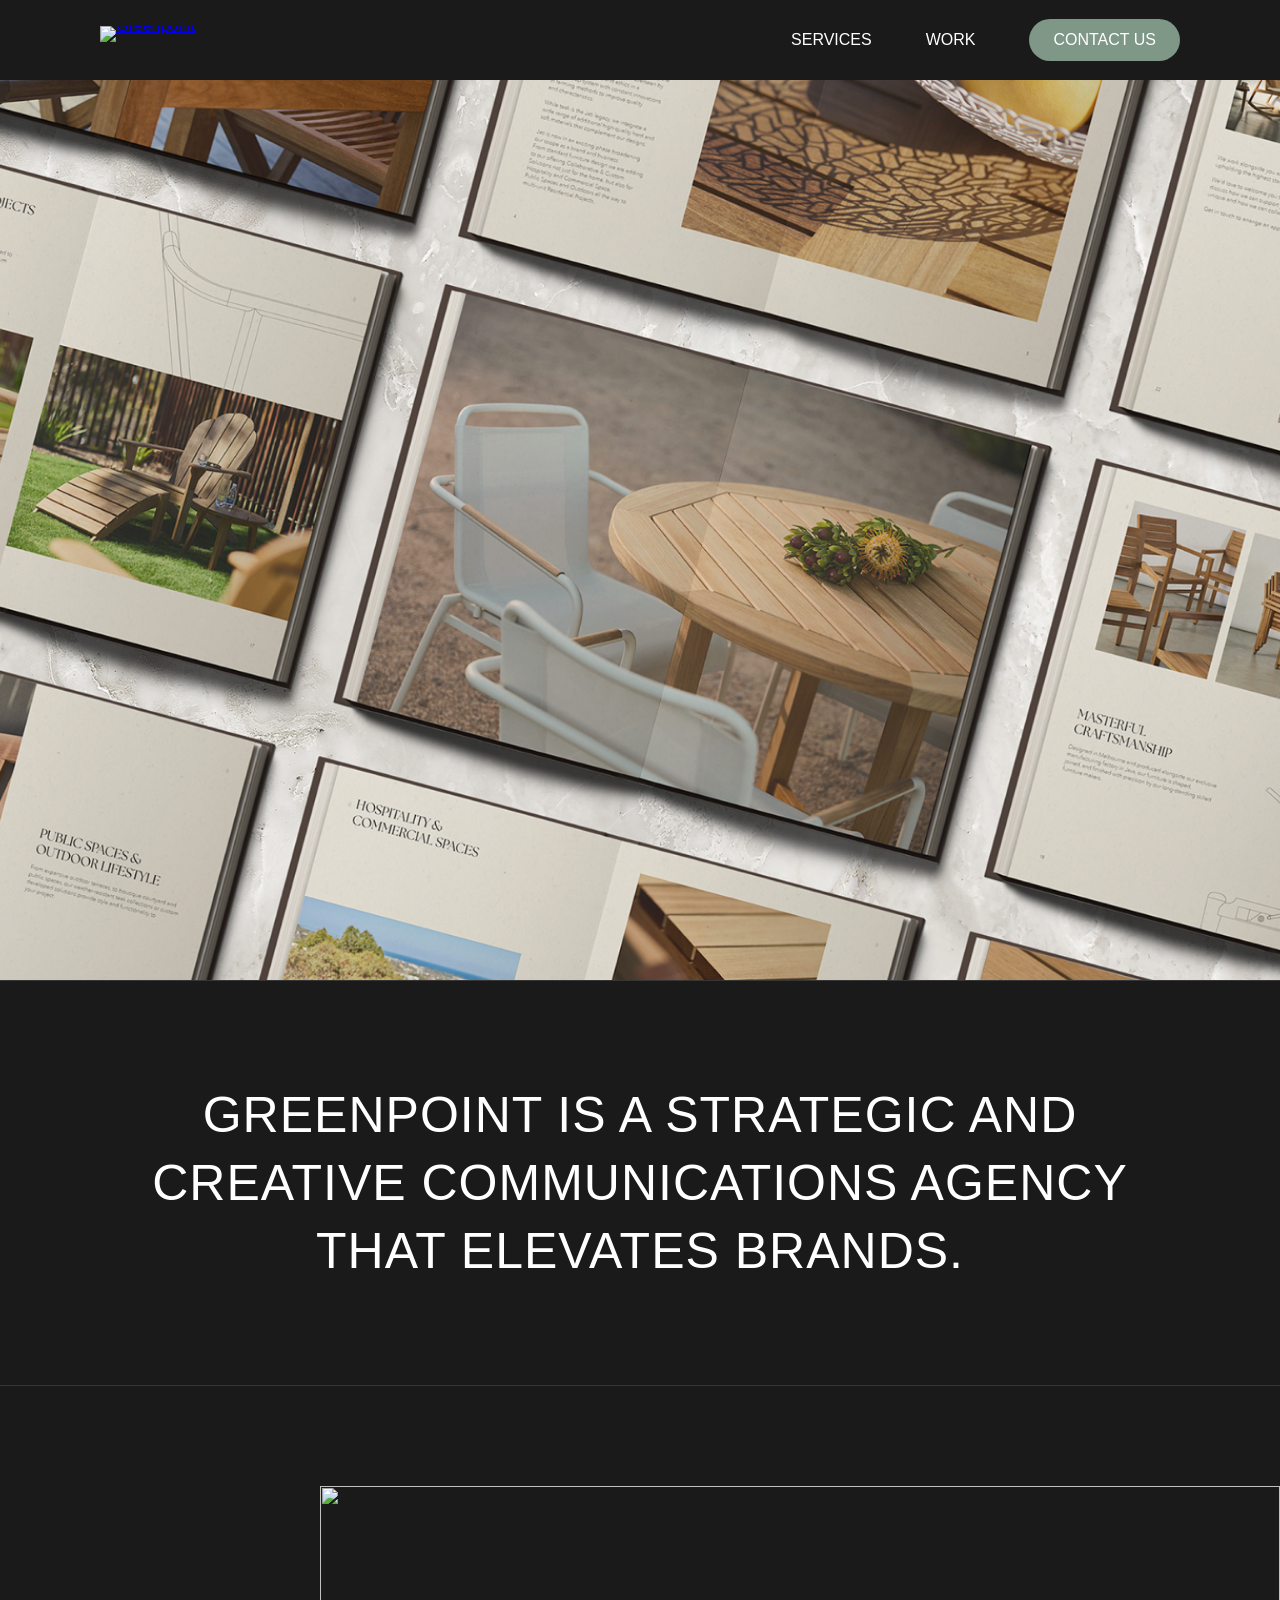
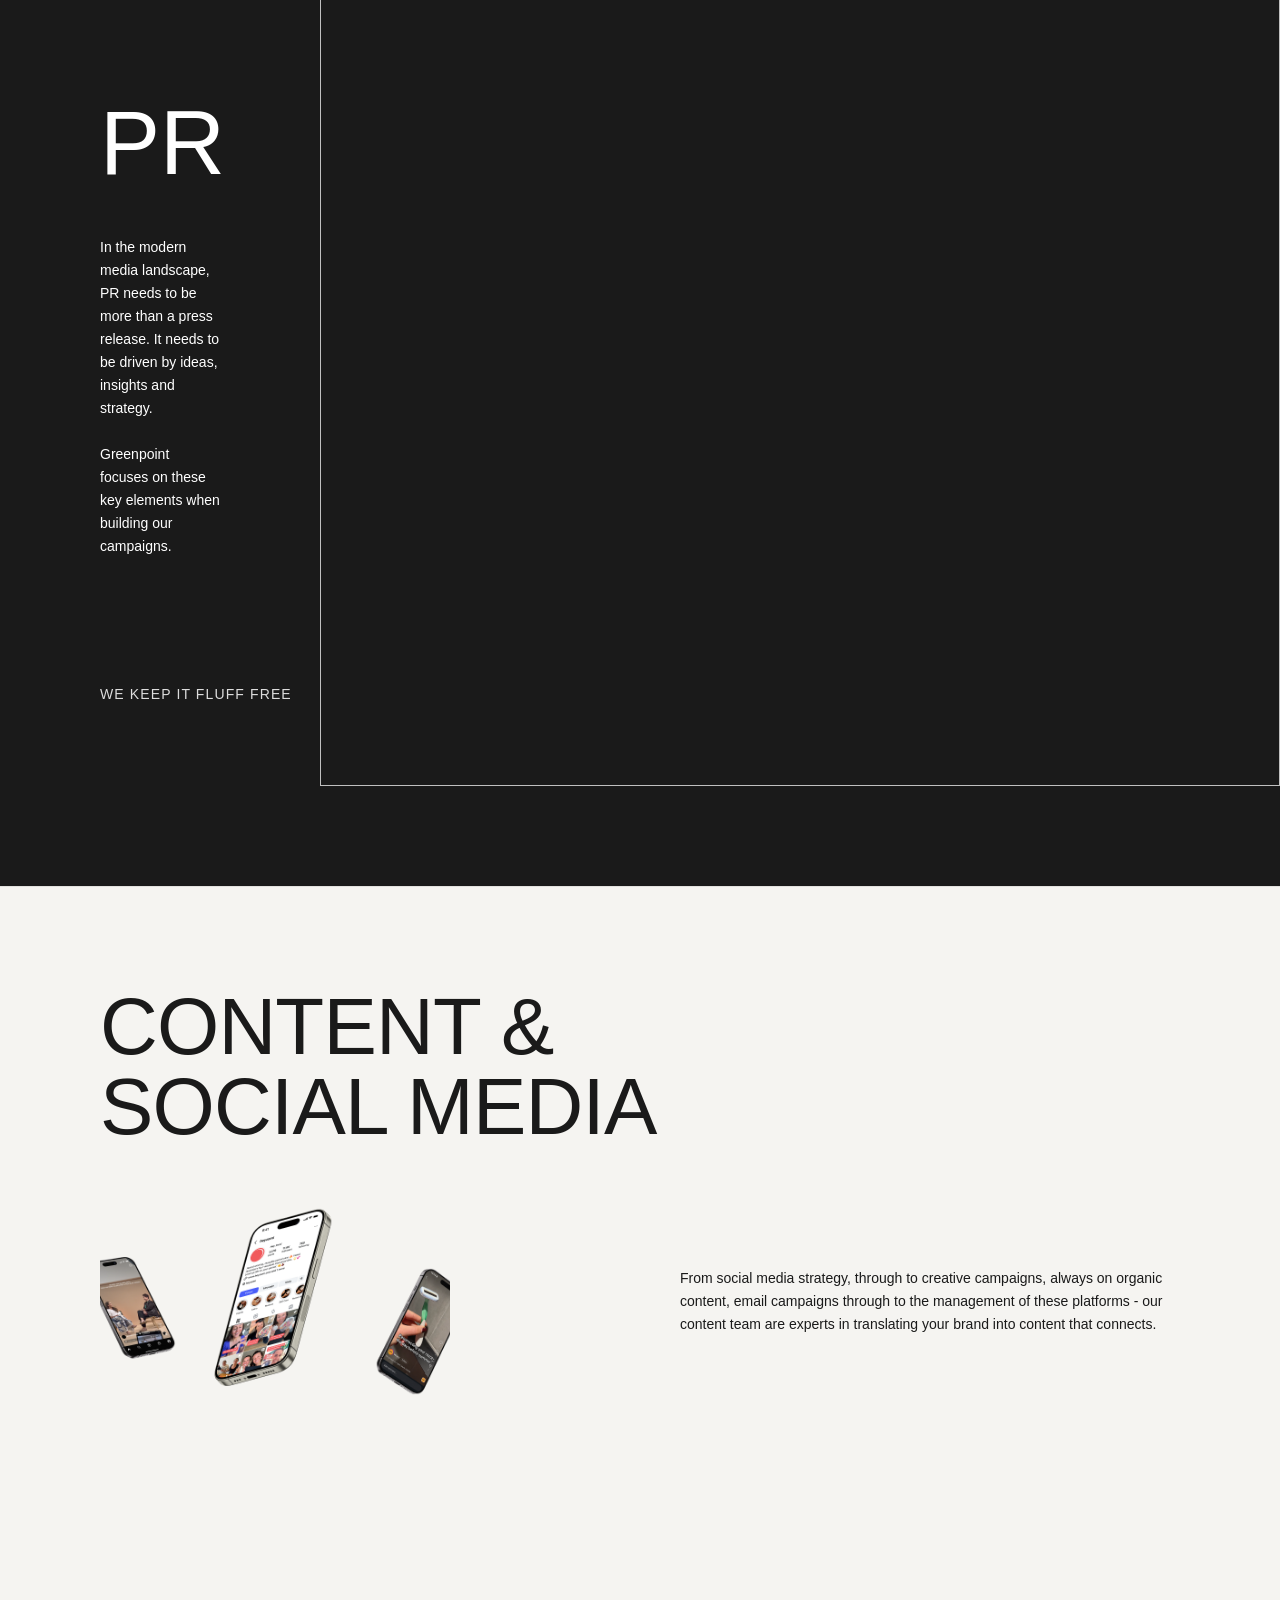
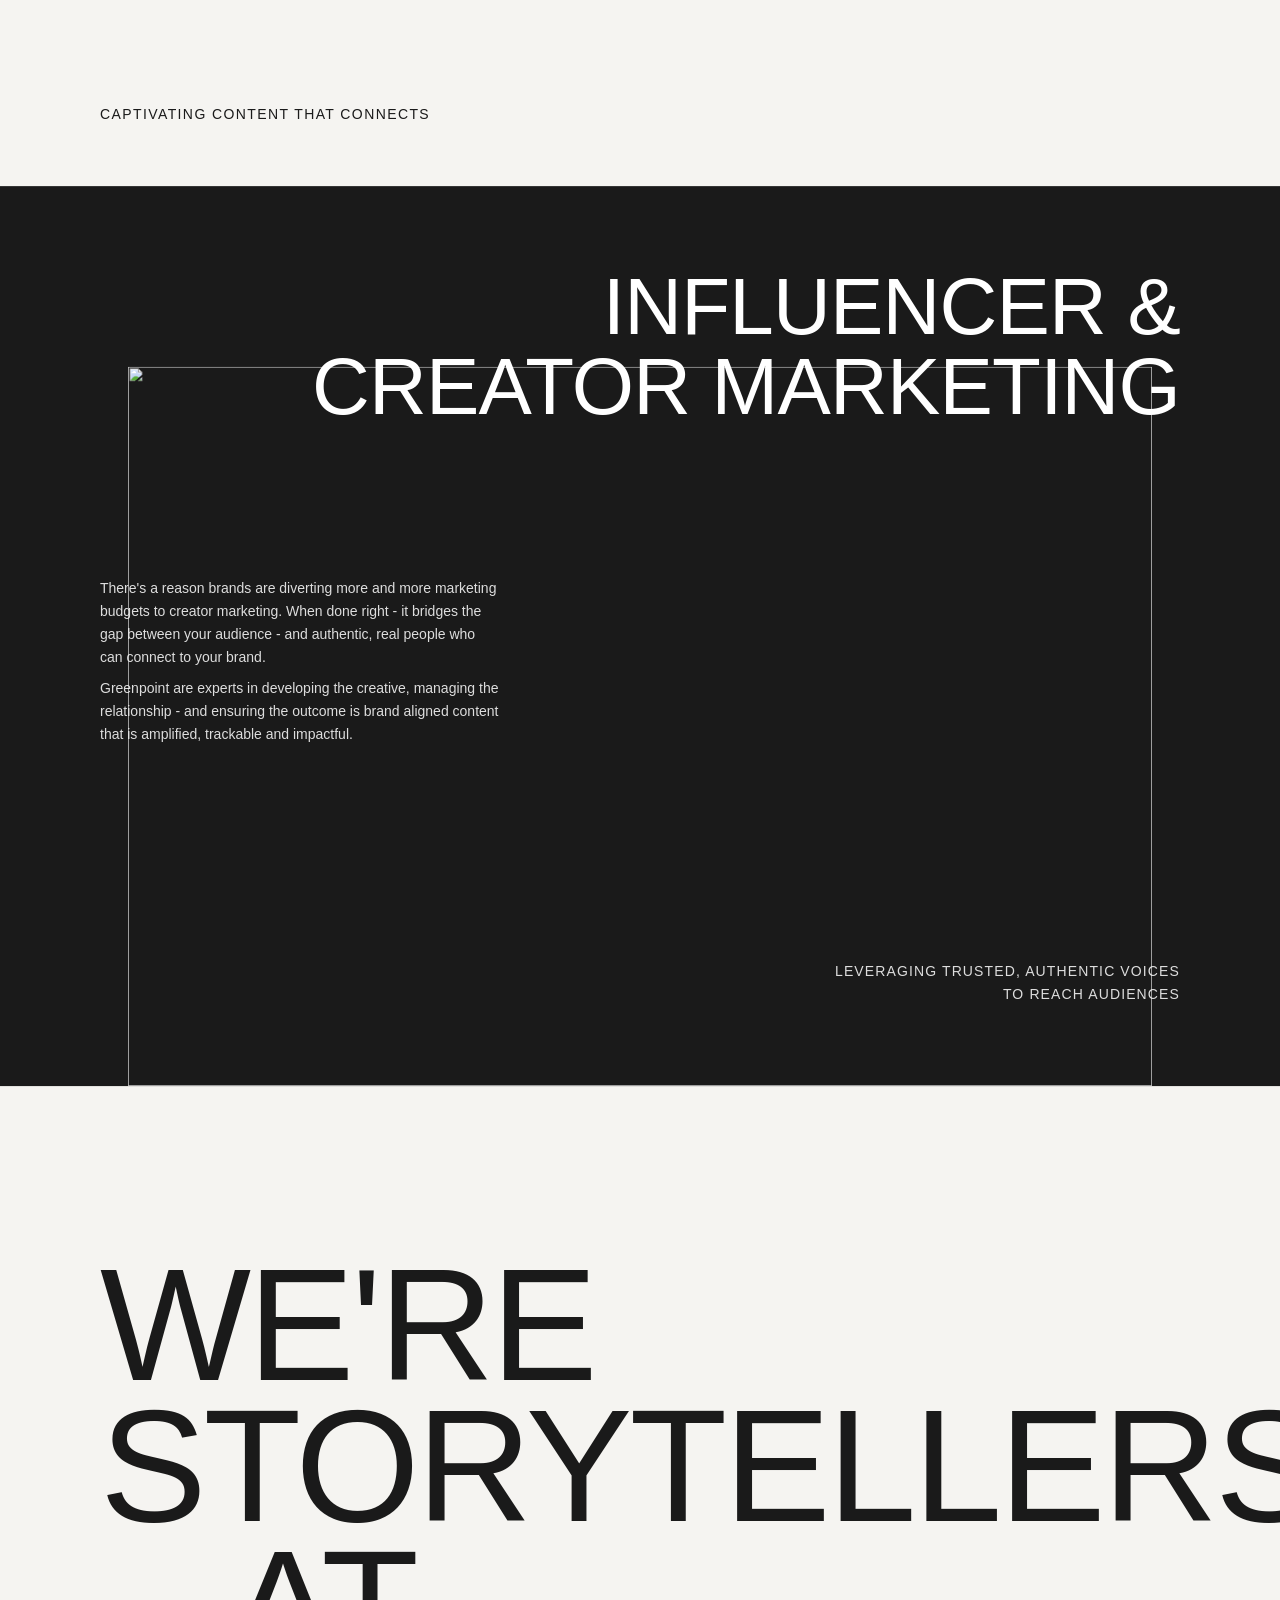
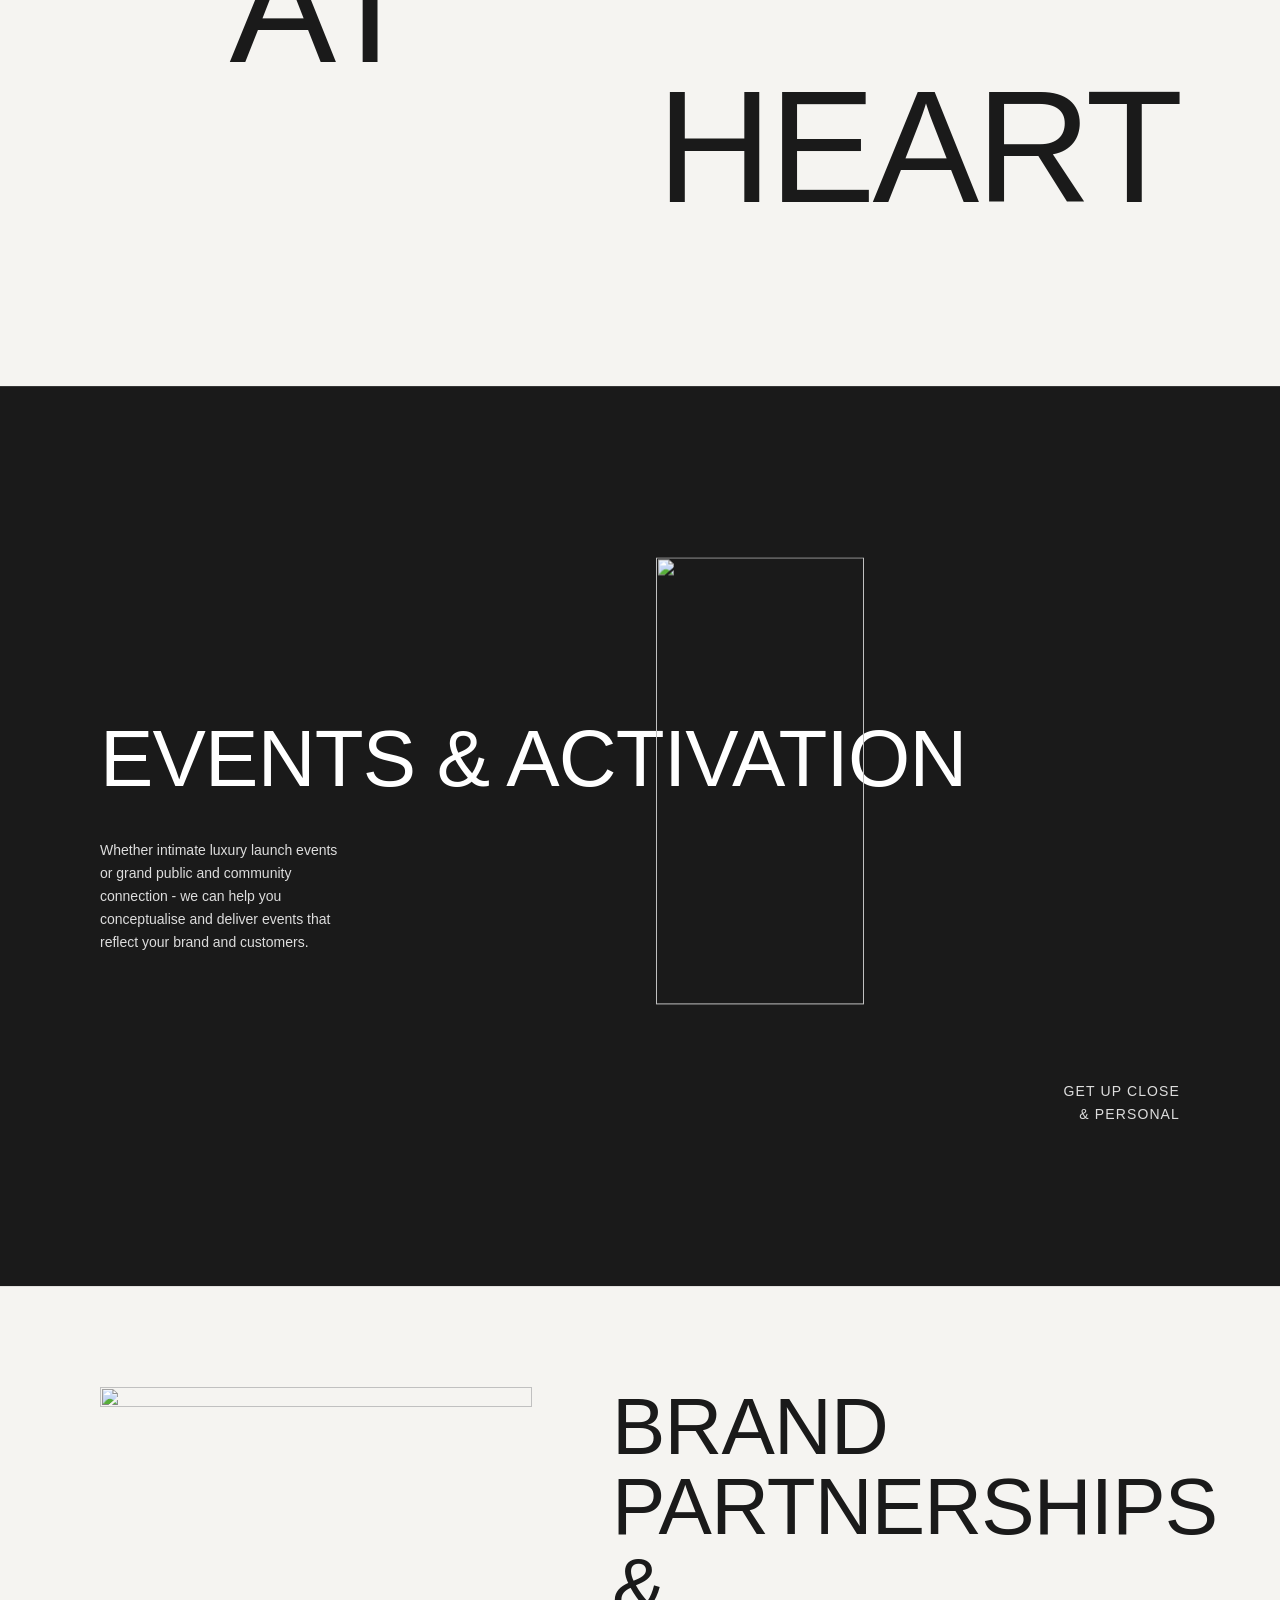
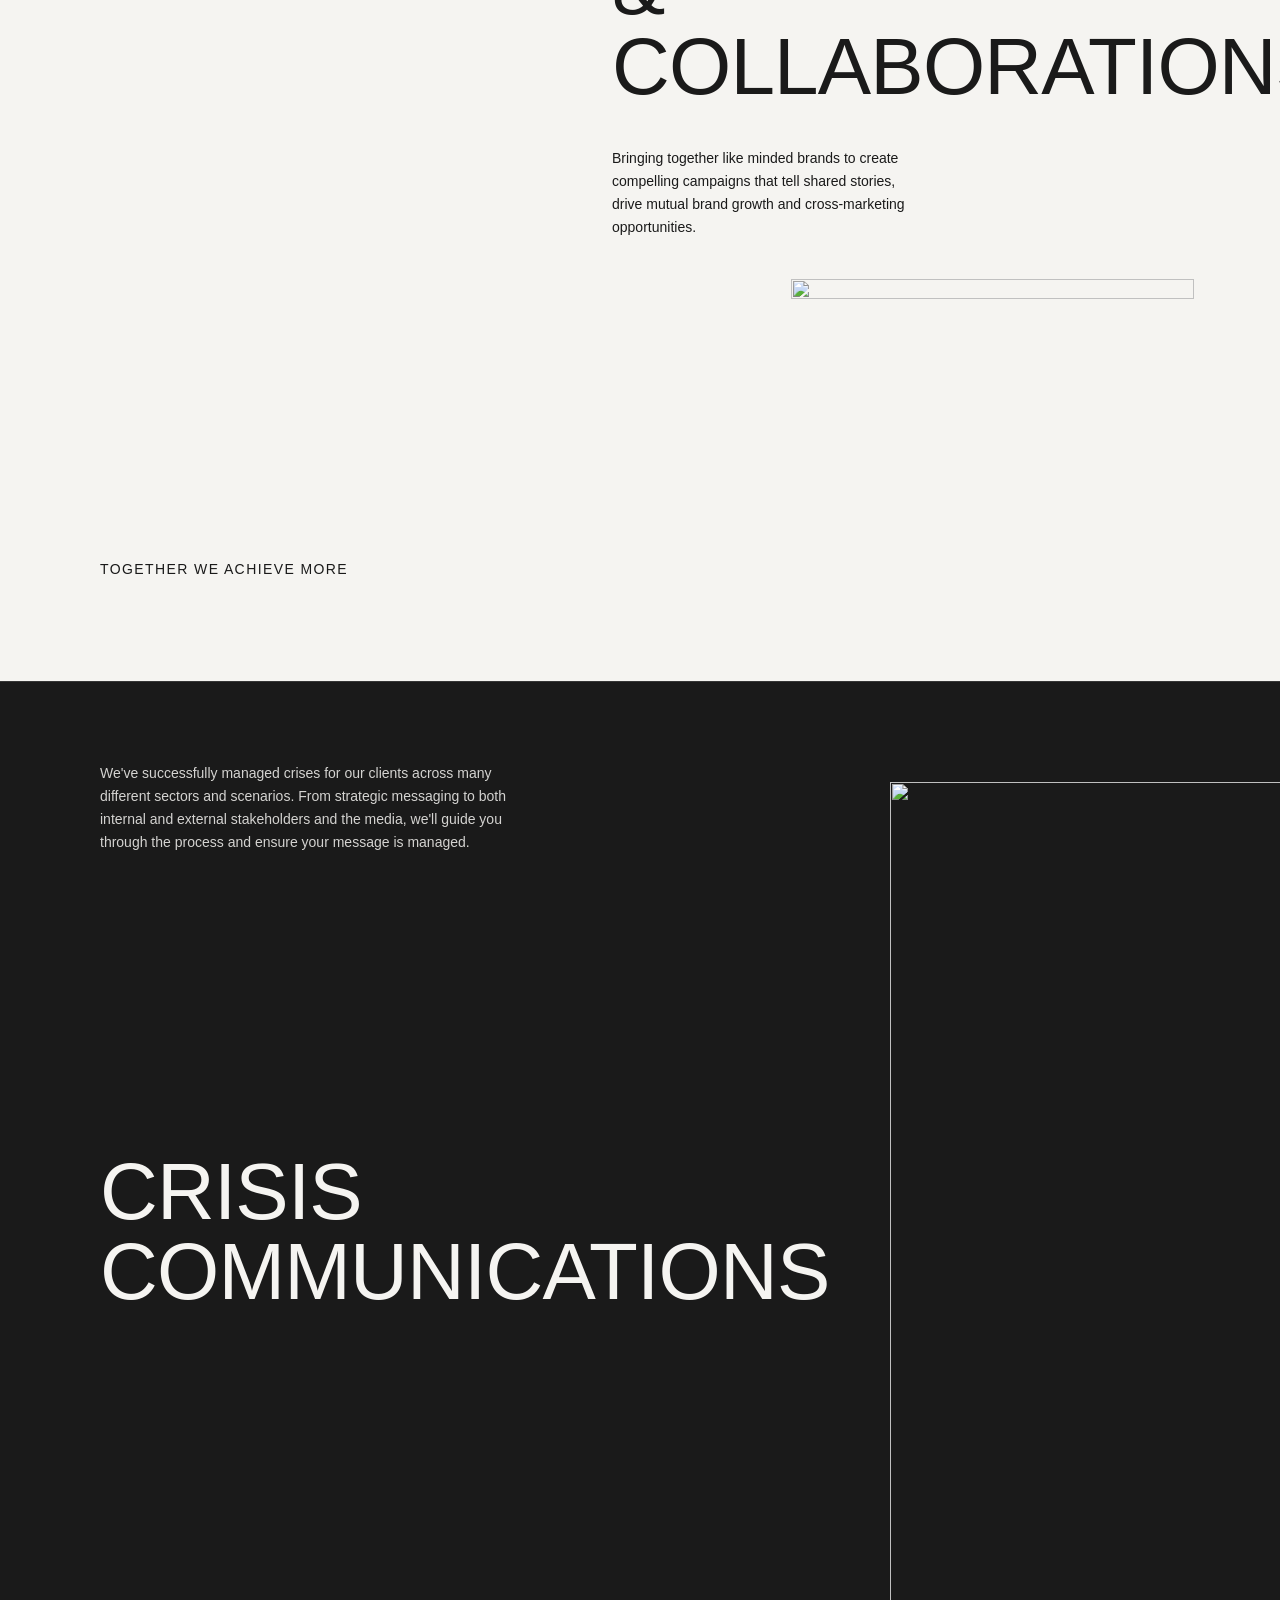
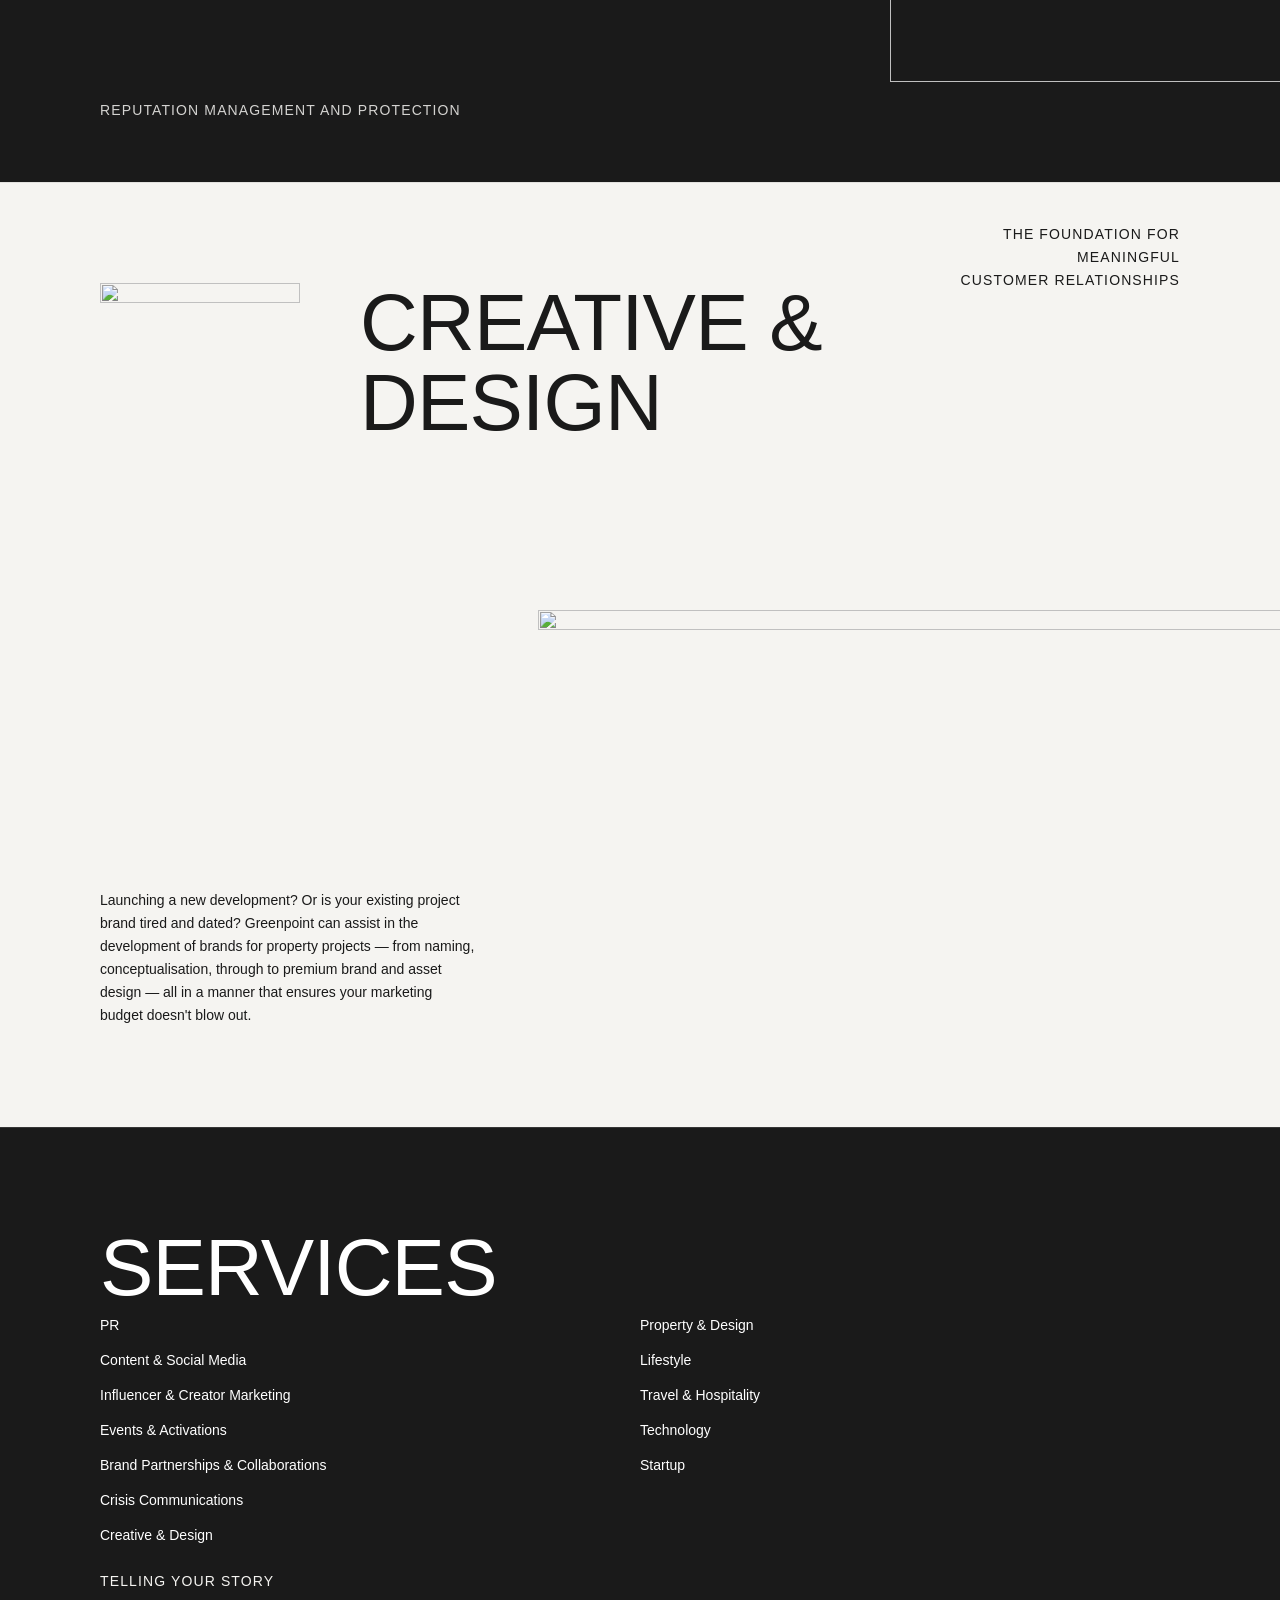
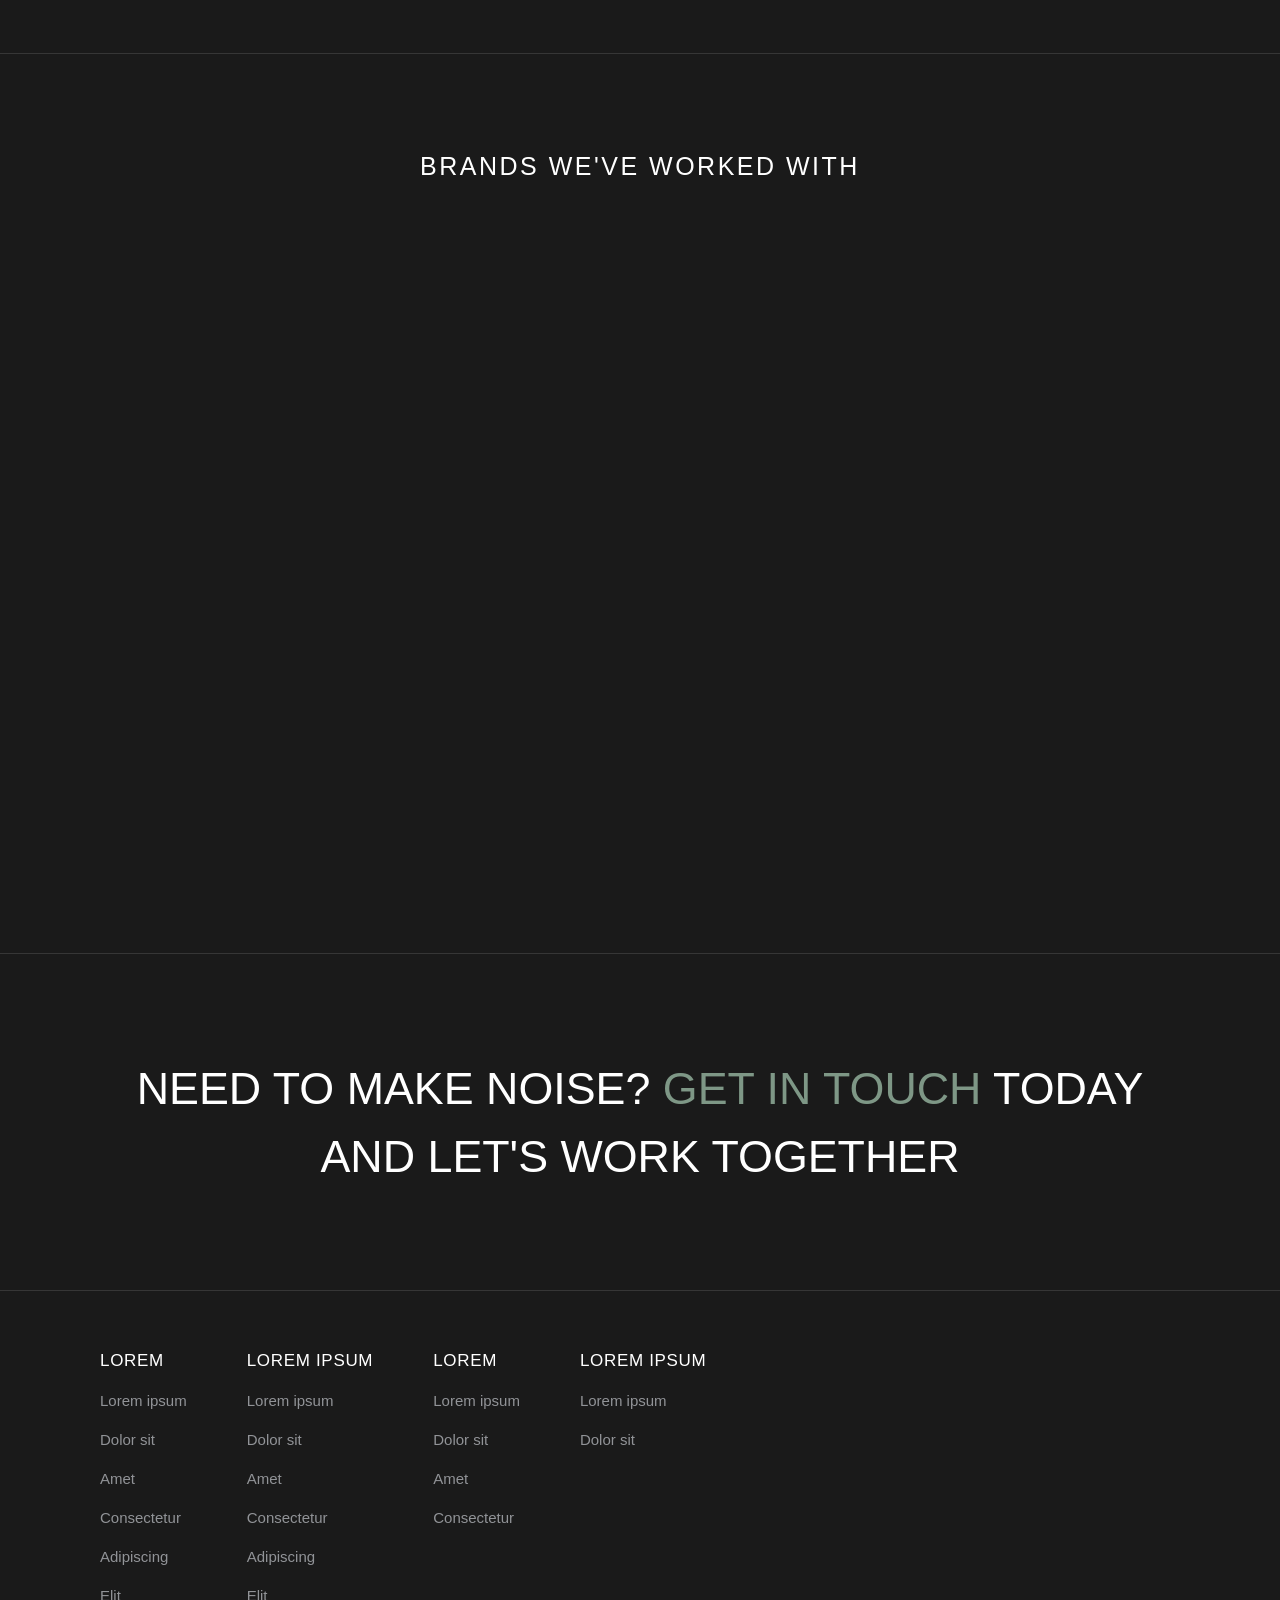
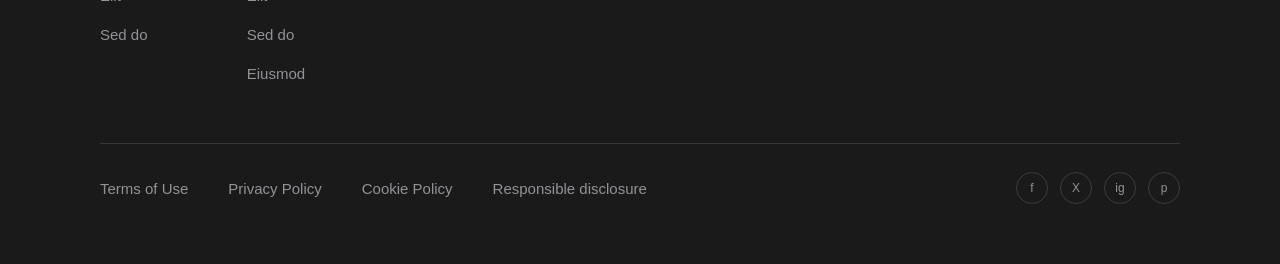
==== index.html @ 1e9d3761 "Fix footer HTML syntax in index.html" ====
<!doctype html>
<html lang="en-AU">
<head>
  <meta charset="utf-8">
  <meta name="viewport" content="width=device-width, initial-scale=1">
  <title>Greenpoint | Strategic &amp; Creative Communications Agency</title>
  <meta name="description" content="Greenpoint is a strategic and creative communications agency that elevates brands through PR, content, influencer marketing, events and more.">
  <meta property="og:title" content="Greenpoint | Strategic &amp; Creative Communications Agency">
  <meta property="og:description" content="Greenpoint is a strategic and creative communications agency that elevates brands through PR, content, influencer marketing, events and more.">
  <meta property="og:type" content="website">
  <link rel="stylesheet" href="styles.css">
</head>
<body>

<div class="gp">
  <div id="top"></div>

  <nav class="gp-header">
    <a href="#top" class="gp-header-logo">
      <img src="https://greenpointmedia.com.au/wp-content/uploads/2022/06/d.navlogo.svg" alt="Greenpoint">
    </a>

    <button class="gp-hamburger" id="gp-hamburger" aria-label="Menu" aria-expanded="false">
      <span></span><span></span><span></span>
    </button>

    <div class="gp-header-nav" id="gp-nav">
      <div class="gp-services-dropdown">
        <button class="gp-header-link" type="button" id="gp-services-btn" aria-expanded="false" aria-controls="gp-services-menu">Services</button>

        <div class="gp-services-menu" id="gp-services-menu">
          <a href="#pr">PR</a>
          <a href="#content-social">Content &amp; Social Media</a>
          <a href="#influencer">Influencer &amp; Creator Marketing</a>
          <a href="#events">Events &amp; Activation</a>
          <a href="#partnerships">Brand Partnerships</a>
          <a href="#crisis">Crisis Communications</a>
          <a href="#creative">Creative &amp; Design</a> 
        </div>
      </div>

      <a href="work.html" class="gp-header-link">Work</a>

      <a href="mailto:hello@greenpointmedia.com.au" class="gp-header-contact">
        Contact Us
      </a>
    </div>
  </nav>

  <div class="gp-header-spacer"></div>

  <section class="gp-hero">
   <video autoplay muted loop playsinline preload="metadata" poster="images/Hypereelthumbnail.png">
  <source src="images/Greenpoint_Hype-Reel_V3Web.mp4" type="video/mp4">
    </video>
  </section>

<section class="bg-dark bd-dark gp-about">
  <h2 class="t-white t-upper f300 fs-50">Greenpoint is a strategic and creative communications agency that elevates brands.</h2>
</section>

  <section id="pr" class="bg-dark bd-dark col-35-65 full-h">
    <div class="svc-panel">
      <div>
        <h2 class="t-white t-upper f300 fs-90" style="margin-bottom:48px">PR</h2>
        <p class="t-white f300 fs-14 svc-body">In the modern media landscape, PR needs to be more than a press release. It needs to be driven by ideas, insights and strategy.<br><br>Greenpoint focuses on these key elements when building our campaigns.</p>
      </div>
      <span class="t-white t-upper f300 fs-14 t-muted svc-tagline">We keep it fluff free</span>
    </div>

    <div class="gp-pr-image">
      <img src="https://greenpointmedia.com.au/wp-content/uploads/2026/04/PRHeroweb-scaled.png" alt="">
    </div>
  </section>

  <section id="content-social" class="bg-light bd-light section-pad full-h gp-content-section">
    <h2 class="t-dark t-upper f300 fs-80" style="margin-bottom:60px">Content &amp;<br>Social Media</h2>

<div class="content-grid">
  <img src="images/Phones.png" class="gp-content-img" alt="">

  <div>
    <p class="t-dark f300 fs-14" style="margin-bottom:60px;margin-top:60px;margin-left:170px;width:500px;max-width:100%">From social media strategy, through to creative campaigns, always on organic content, email campaigns through to the management of these platforms - our content team are experts in translating your brand into content that connects.</p>
  </div>
</div>

    <span class="t-dark t-upper f300 fs-14 gp-content-tagline">Captivating content that connects</span>
  </section>

<section id="influencer" class="bg-dark bd-dark full-h gp-influencer">
  <img src="https://greenpointmedia.com.au/wp-content/uploads/2026/04/195bc4d564f5117b90e12e87250969b912ca3856-scaled-e1776979684907.png" class="gp-influencer-bg" alt="">

  <div class="gp-influencer-inner">
    <h2 class="gp-influencer-heading t-white t-upper f300 fs-80">
      Influencer &amp;<br>Creator Marketing
    </h2>
<p class="gp-influencer-body t-white f300 fs-14 t-muted">
  There's a reason brands are diverting more and more marketing budgets to creator marketing. When done right - it bridges the gap between your audience - and authentic, real people who can connect to your brand.
</p>
<p class="gp-influencer-body2 t-white f300 fs-14 t-muted">
  Greenpoint are experts in developing the creative, managing the relationship - and ensuring the outcome is brand aligned content that is amplified, trackable and impactful.
</p>
<span class="gp-influencer-tagline t-white t-upper f300 fs-14 t-muted">
  Leveraging trusted, authentic voices<br>to reach audiences
</span>
  </div>
</section>

  <section class="storytellers bg-light bd-light">
    <span class="st-line t-dark">We're</span>
    <span class="st-line t-dark">Storytellers</span>
    <span class="st-line t-dark st-indent">AT</span>
    <span class="st-line t-dark t-right">Heart</span>
  </section>

<section id="events" class="bg-dark bd-dark gp-svc-open">
  <div class="gp-svc-open-left">
    <h2 class="t-white t-upper f300 fs-80" style="margin-bottom:40px">Events &amp; Activation</h2>
    <p class="t-white f300 fs-14 t-muted" style="max-width:400px">Whether intimate luxury launch events or grand public and community connection - we can help you conceptualise and deliver events that reflect your brand and customers.</p>
  </div>
  <div class="gp-svc-open-right">
    <img src="https://greenpointmedia.com.au/wp-content/uploads/2026/04/Events-Activation.png" alt="">
    <span class="gp-svc-open-tagline t-white t-upper f300 fs-14 t-muted">Get up close<br>&amp; personal</span>
  </div>
</section>

  <section id="partnerships" class="bg-light bd-light full-h gp-partnerships">
    <div class="gp-partnership-left">
      <img src="https://greenpointmedia.com.au/wp-content/uploads/2026/04/Partnerships-1.png" class="gp-partnership-img-one" alt="">
      <span class="gp-partnership-tagline t-dark t-upper f300 fs-14">Together we achieve more</span>
    </div>

    <div class="gp-partnership-right">
      <h2 class="gp-partnership-heading t-dark t-upper f300 fs-80">Brand Partnerships<br>&amp; Collaborations</h2>
      <p class="gp-partnership-body t-dark f300 fs-14">Bringing together like minded brands to create compelling campaigns that tell shared stories, drive mutual brand growth and cross-marketing opportunities.</p>
      <img src="https://greenpointmedia.com.au/wp-content/uploads/2026/04/new-normal-melbourne-finding-infinity_dezeen_2364_col_0-1.png" class="gp-partnership-img-two" alt="">
    </div>
  </section>

<section id="crisis" class="bg-dark bd-dark gp-svc-open gp-crisis-custom">
  <p class="gp-crisis-copy t-light f300 fs-14 t-muted">
    We've successfully managed crises for our clients across many different sectors and scenarios. From strategic messaging to both internal and external stakeholders and the media, we'll guide you through the process and ensure your message is managed.
  </p>

  <h2 class="gp-crisis-title t-light t-upper f300 fs-80">
    Crisis<br>Communications
  </h2>

  <span class="gp-crisis-tagline t-light t-upper f300 fs-14 t-muted">
    Reputation Management and Protection
  </span>

  <img
    src="https://greenpointmedia.com.au/wp-content/uploads/2026/04/Crisis-Communications.png"
    class="gp-crisis-img"
    alt=""
  >
</section>

    <section id="creative" class="bg-light bd-light gp-creative">
    <span class="gp-creative-tagline t-dark t-upper f300 fs-14">The foundation for meaningful<br>customer relationships</span>

    <div class="gp-creative-top">
      <img src="https://greenpointmedia.com.au/wp-content/uploads/2026/04/Creative-Design-1.png" class="gp-creative-img-one" alt="">
      <h2 class="t-dark t-upper f300 fs-80">Creative &amp;<br>Design</h2>
    </div>

    <div class="gp-creative-bottom">
      <p class="t-dark f300 fs-14">Launching a new development? Or is your existing project brand tired and dated? Greenpoint can assist in the development of brands for property projects — from naming, conceptualisation, through to premium brand and asset design — all in a manner that ensures your marketing budget doesn't blow out.</p>
      <img src="https://greenpointmedia.com.au/wp-content/uploads/2026/04/image-253-1.png" class="gp-creative-img-two" alt="">
    </div>
  </section>


    <section class="bg-dark bd-dark gp-services-new">
    <h2 class="t-white t-upper f300 fs-80 gp-services-heading">Services</h2>

    <div class="services-grid">
      <div>
        <div class="svc-item">PR</div>
        <div class="svc-item">Content &amp; Social Media</div>
        <div class="svc-item">Influencer &amp; Creator Marketing</div>
        <div class="svc-item">Events &amp; Activations</div>
        <div class="svc-item">Brand Partnerships &amp; Collaborations</div>
        <div class="svc-item">Crisis Communications</div>
        <div class="svc-item">Creative &amp; Design</div>
      </div>

      <div>
        <div class="svc-item">Property &amp; Design</div>
        <div class="svc-item">Lifestyle</div>
        <div class="svc-item">Travel &amp; Hospitality</div>
        <div class="svc-item">Technology</div>
        <div class="svc-item">Startup</div>
      </div>
    </div>

    <span class="t-light t-upper f300 fs-14 gp-services-tagline">Telling Your Story</span>
  </section>

  <section class="bg-dark bd-dark section-pad" style="text-align:center">
    <h2 class="t-white t-upper f300 fs-25" style="margin-bottom:60px">Brands We've Worked With</h2>
    <img src="https://greenpointmedia.com.au/wp-content/uploads/2026/04/Screenshot-2026-02-23-at-2.48.06-pm-1.png" style="width:100%;max-width:1386px;display:block;margin:0 auto" alt="">
  </section>

  <section class="bg-dark bd-dark" style="padding:100px var(--pad);text-align:center;min-height:25vh">
    <p class="t-white t-upper f300" style="font-size:clamp(28px,3.5vw,50px);line-height:68px;max-width:1356px;margin:0 auto">Need to make noise? <a href="mailto:hello@greenpointmedia.com.au" style="color:#7e9786;text-decoration:none">Get in touch</a> today and let's work together</p>
  </section>

  <footer class="bg-dark bd-dark" style="padding:60px var(--pad)">
    <div class="footer-inner">
      <div class="footer-col">
        <p class="footer-col-title">Lorem</p>
        <a href="#">Lorem ipsum</a>
        <a href="#">Dolor sit</a>
        <a href="#">Amet</a>
        <a href="#">Consectetur</a>
        <a href="#">Adipiscing</a>
        <a href="#">Elit</a>
        <a href="#">Sed do</a>
      </div>

      <div class="footer-col">
        <p class="footer-col-title">Lorem ipsum</p>
        <a href="#">Lorem ipsum</a>
        <a href="#">Dolor sit</a>
        <a href="#">Amet</a>
        <a href="#">Consectetur</a>
        <a href="#">Adipiscing</a>
        <a href="#">Elit</a>
        <a href="#">Sed do</a>
        <a href="#">Eiusmod</a>
      </div>

      <div class="footer-col">
        <p class="footer-col-title">Lorem</p>
        <a href="#">Lorem ipsum</a>
        <a href="#">Dolor sit</a>
        <a href="#">Amet</a>
        <a href="#">Consectetur</a>
      </div>

      <div class="footer-col">
        <p class="footer-col-title">Lorem ipsum</p>
        <a href="#">Lorem ipsum</a>
        <a href="#">Dolor sit</a>
      </div>
    </div>

    <div class="footer-bottom">
      <div class="footer-links">
        <a href="#">Terms of Use</a>
        <a href="#">Privacy Policy</a>
        <a href="#">Cookie Policy</a>
        <a href="#">Responsible disclosure</a>
      </div>

      <div class="footer-social">
        <a href="#" aria-label="Facebook">f</a>
        <a href="#" aria-label="X / Twitter">X</a>
        <a href="#" aria-label="Instagram">ig</a>
        <a href="#" aria-label="Pinterest">p</a>
      </div>
    </div>
  </footer>
</div>

<script src="nav.js"></script>
</body>
</html>
---- styles.css ----
/* Greenpoint Website Styles */
:root{
  --dark:#1a1a1a;
  --light:#f5f4f1;
  --green:#7e9786;
  --pad:100px;
  --border-d:1px solid rgba(255,255,255,0.12);
  --border-l:1px solid rgba(0,0,0,0.08);
}
*{box-sizing:border-box;margin:0;padding:0}

.gp > section{
  min-height:100vh;
  padding-top:100px !important;
  padding-bottom:100px !important;
}

html{
  scroll-behavior:smooth;
}

body{
  margin:0;
  font-family:'Helvetica Neue',Helvetica,Arial,sans-serif;
  font-weight:300;
  overflow-x:hidden;
  background:var(--dark);
}

.gp{
  font-family:'Helvetica Neue',Helvetica,Arial,sans-serif;
  font-weight:300;
  overflow-x:hidden;
}

.gp .t-white{color:#fff}
.gp .t-dark{color:var(--dark)}
.gp .t-light{color:var(--light)}
.gp .t-muted{opacity:0.85}
.gp .t-upper{text-transform:uppercase}
.gp .t-right{text-align:right}
.gp .f300{font-weight:300}

.gp .fs-90{font-size:90px;line-height:1}
.gp .fs-80{font-size:80px;line-height:80px;letter-spacing:-0.01em}
.gp .fs-50{font-size:50px;line-height:68px;letter-spacing:0.02em}
.gp .fs-30{font-size:30px;line-height:40px;letter-spacing:0.05em}
.gp .fs-14{font-size:14px;line-height:23px}
.gp .fs-25{font-size:25px;line-height:25px;letter-spacing:0.1em}

.gp .col2{display:grid;grid-template-columns:1fr 1fr}
.gp .col-35-65{display:grid;grid-template-columns:35% 65%}
.gp .flex-col{display:flex;flex-direction:column}
.gp .justify-between{justify-content:space-between}
.gp .section-pad{padding:80px var(--pad)}
.gp .full-h{min-height:100vh}

.gp .bg-dark{background:var(--dark)}
.gp .bg-light{background:var(--light)}
.gp .bd-dark{border-top:var(--border-d)}
.gp .bd-light{border-top:var(--border-l)}

.gp .svc-panel{
  padding:80px var(--pad);
  display:flex;
  flex-direction:column;
  justify-content:space-between;
  min-height:100vh;
  position:relative;
}

#pr .svc-panel{
  justify-content:center;
  gap:40px;
}
#pr .svc-tagline{
  position:absolute;
  bottom:80px;
}

.gp .svc-body{max-width:435px;margin-bottom:16px}
.gp .svc-tagline{letter-spacing:0.08em}

.gp .content-grid{
  display:grid;
  grid-template-columns:1fr 1fr;
  gap:60px;
  align-items:start;
}

.gp .storytellers{
  min-height:100vh;
  display:flex;
  flex-direction:column;
  justify-content:center;
  padding:60px var(--pad);
  overflow:hidden;
}

.gp .st-line{
  font-size:clamp(80px,12.5vw,200px);
  font-weight:300;
  line-height:.88;
  text-transform:uppercase;
  letter-spacing:-0.02em;
  display:block;
}

.gp .st-indent{margin-left:12%}

.gp .services-grid{
  display:grid;
  grid-template-columns:1fr 1fr;
}

.gp .svc-item{
  font-size:14px;
  line-height:23px;
  padding:6px 0;
  color:#fff;
}

.gp-header{
  position:fixed;
  top:0;
  left:0;
  right:0;
  z-index:99999;
  height:80px;
  background:#1a1a1a;
  display:flex;
  align-items:center;
  justify-content:space-between;
  padding:0 var(--pad);
}

.gp-services-new{
  padding:80px var(--pad);
  min-height:50vh !important;
  position:relative;
}

.gp-services-heading{
  grid-column:1;
}

.gp-services-new .services-grid{
  grid-column:2;
}

.gp-services-tagline{
  position:absolute;
  bottom:60px;
  left:var(--pad);
  letter-spacing:0.08em;
}

.gp-header-logo{
  line-height:0;
  display:flex;
  align-items:center;
}

.gp-header-logo img{
  height:22px;
  display:block;
  position:relative;
  top:-3px;
}

.gp-header-nav{
  display:flex;
  align-items:center;
  gap:54px;
}

.gp-header-link{
  color:#fff;
  font-size:16px;
  line-height:1;
  text-decoration:none;
  text-transform:uppercase;
  font-weight:300;
  background:none;
  border:0;
  cursor:pointer;
  font-family:'Helvetica Neue',Helvetica,Arial,sans-serif;
}

.gp-header-contact{
  background:#7e9786;
  color:#fff;
  font-size:16px;
  text-transform:uppercase;
  text-decoration:none;
  height:42px;
  padding:0 24px;
  border-radius:100px;
  display:inline-flex;
  align-items:center;
  justify-content:center;
  font-weight:300;
}

.gp-services-dropdown{
  position:static;
}

.gp-services-menu{
  position:fixed;
  top:80px;
  left:0;
  right:0;
  width:100vw;
  min-height:160px;
  background:rgba(26,26,26,0.72);
  display:flex;
  align-items:center;
  justify-content:center;
  gap:48px;
  padding:40px var(--pad);
  opacity:0;
  visibility:hidden;
  transform:translateY(-8px);
  transition:all .22s ease;
  z-index:99998;
  backdrop-filter:blur(3px);
}

.gp-services-menu.open{
  opacity:1;
  visibility:visible;
  transform:translateY(0);
}

.gp-services-menu a{
  color:#fff;
  text-decoration:none;
  text-transform:uppercase;
  font-size:15px;
  font-weight:300;
  white-space:nowrap;
  transition:color .2s ease;
}

.gp-services-menu a:hover{
  color:#7e9786;
}

.gp-header-spacer{
  height:140px;
}

#top{
  display:block;
  position:relative;
  top:-140px;
  visibility:hidden;
}

section[id]{scroll-margin-top:140px}

/* Hero */
.gp-hero{
  position:relative;
  width:100%;
  height:calc(100vh - 140px);
  overflow:hidden;
  background:#1a1a1a;
}

.gp-hero video{
  position:absolute;
  top:0;
  left:0;
  width:100%;
  height:100%;
  object-fit:cover;
}

/* Specific sections */
.gp-about{
  padding:52px var(--pad);
  display:flex;
  align-items:center;
  justify-content:center;
  text-align:center;
  min-height:25vh !important;
}

#pr{
  grid-template-columns:25% 75%;
  position:relative;
}

.gp-pr-image{
  position:relative;
  min-height:100vh;
  overflow:hidden;
}

.gp-pr-image img{
  width:100%;
  height:100%;
  object-fit:cover;
  display:block;
  position:absolute;
  inset:0;
}

.gp-content-section{
  position:relative;
  padding-bottom:80px;
}

.gp-content-img{
  width:100%;
  height:100%;
  max-height:70vh;
  object-fit:cover;
  display:block;
}

.gp-content-tagline{
  position:absolute;
  bottom:60px;
  left:var(--pad);
  letter-spacing:.1em;
}

.gp-side-image{
  position:relative;
  overflow:hidden;
}

.gp-side-image img{
  position:absolute;
  inset:0;
  width:100%;
  height:100%;
  object-fit:cover;
  display:block;
}

.gp-partnerships{
  display:grid;
  grid-template-columns:40% 60%;
  padding:80px var(--pad);
  gap:80px;
  align-items:stretch;
}

.gp-partnership-left{
  display:flex;
  flex-direction:column;
  justify-content:space-between;
}

.gp-partnership-right{
  display:grid;
  grid-template-rows:auto 1fr auto;
  gap:40px;
}

.gp-partnership-tagline{
  letter-spacing:.1em;
  padding-top:40px;
}

.gp-partnership-body{
  max-width:317px;
  align-self:center;
}

.gp-partnership-img-one{
  width:100%;
  max-width:460px;
  aspect-ratio:3/4;
  object-fit:cover;
  display:block;
}

.gp-partnership-img-two{
  width:75%;
  aspect-ratio:16/9;
  object-fit:cover;
  display:block;
  justify-self:end;
}

/* Influencer section */
.gp .gp-influencer{
  position:relative;
  overflow:hidden;
}

.gp .gp-influencer-bg{
  position:absolute;
  inset:0;
  width:100%;
  height:100%;
  object-fit:cover;
  object-position:70% 20%;
  transform:scale(0.8);
  transform-origin:bottom center;
  z-index:0;
}

.gp .gp-influencer-inner{
  position:absolute;
  inset:0;
  z-index:2;
  padding:80px var(--pad);
}

.gp-influencer-heading{
  position:absolute;
  top:80px;
  right:var(--pad);
  text-align:right;
}

.gp-influencer-body{
  position:absolute;
  top:50%;
  left:var(--pad);
  transform:translateY(-60px);
  max-width:400px;
}

.gp-influencer-body2{
  position:absolute;
  top:50%;
  left:var(--pad);
  transform:translateY(40px);
  max-width:400px;
}

.gp-influencer-tagline{
  position:absolute;
  bottom:80px;
  right:var(--pad);
  text-align:right;
  letter-spacing:0.08em;
  line-height:1.6;
}

/* Footer */
.gp .footer-inner{
  display:flex;
  gap:60px;
  padding-bottom:40px;
  border-bottom:1px solid rgba(210,217,225,.15);
  margin-bottom:28px;
}

.gp .footer-col-title{
  color:#fff;
  font-size:17px;
  font-weight:500;
  text-transform:uppercase;
  margin-bottom:20px;
  letter-spacing:.04em;
}

.gp .footer-col a{
  display:block;
  color:#919397;
  font-size:15px;
  text-decoration:none;
  line-height:19px;
  margin-bottom:20px;
  transition:color .2s;
}

.gp .footer-col a:hover{color:#fff}

.gp .footer-bottom{
  display:flex;
  justify-content:space-between;
  align-items:center;
}

.gp .footer-links{
  display:flex;
  gap:40px;
}

.gp .footer-links a{
  color:#919397;
  font-size:15px;
  text-decoration:none;
  transition:color .2s;
}

.gp .footer-links a:hover{color:#fff}

.gp .footer-social{
  display:flex;
  gap:12px;
}

.gp .footer-social a{
  color:#919397;
  font-size:12px;
  text-decoration:none;
  width:32px;
  height:32px;
  display:flex;
  align-items:center;
  justify-content:center;
  border:1px solid rgba(255,255,255,.15);
  border-radius:50%;
  transition:all .2s;
}

.gp .footer-social a:hover{
  color:#fff;
  border-color:rgba(255,255,255,.5);
}

/* Work page */
.work-page{
  padding:80px var(--pad) 120px;
}

.work-title{
  font-size:clamp(80px,10vw,140px);
  line-height:1;
  letter-spacing:-0.02em;
  margin-bottom:60px;
}

.work-grid{
  display:grid;
  grid-template-columns:repeat(4,1fr);
  gap:60px 24px;
}

.work-card{
  display:flex;
  flex-direction:column;
}

.work-card-img{
  width:100%;
  aspect-ratio:4/3;
  overflow:hidden;
  background:#d8d5d0;
  margin-bottom:20px;
}

.work-card-img img{
  width:100%;
  height:100%;
  object-fit:cover;
  display:block;
}

.work-card-category{
  font-size:11px;
  font-weight:300;
  text-transform:uppercase;
  letter-spacing:0.1em;
  color:var(--dark);
  opacity:0.5;
  margin-bottom:12px;
}

.work-card-desc{
  font-size:16px;
  line-height:24px;
  font-weight:300;
  color:var(--dark);
  margin-bottom:16px;
  flex:1;
}

.work-card-tags{
  font-size:11px;
  font-weight:300;
  text-transform:uppercase;
  letter-spacing:0.08em;
  color:var(--dark);
}

.work-card a{
  text-decoration:none;
  color:inherit;
}

.work-card-img img{
  transition:transform .4s ease;
}

.work-card:hover .work-card-img img{
  transform:scale(1.04);
}

/* Case study page */
.cs-hero{
  width:100%;
}

.cs-hero img{
  width:100%;
  height:auto;
  display:block;
}

.cs-intro{
  display:grid;
  grid-template-columns:40% 60%;
  gap:40px;
  padding:40px var(--pad);
  align-items:start;
}

.cs-intro-heading{
  font-size:clamp(28px,3.5vw,48px);
  line-height:1.1;
  letter-spacing:-0.01em;
  color:var(--dark);
}

.cs-intro-body p{
  font-size:14px;
  line-height:23px;
  font-weight:300;
  color:var(--dark);
  margin-bottom:20px;
}

.cs-intro-body p:last-child{
  margin-bottom:0;
}

.cs-image{
  width:100%;
  padding:0 var(--pad);
  overflow:hidden;
}

.cs-image img{
  width:100%;
  height:auto;
  max-height:600px;
  display:block;
  object-fit:cover;
  object-position:center;
}

.cs-section{
  display:grid;
  grid-template-columns:1fr 1fr;
  gap:60px;
  padding:48px var(--pad);
  border-top:var(--border-l);
  align-items:start;
}

.cs-section-num{
  font-size:12px;
  letter-spacing:0.1em;
  color:var(--dark);
  margin-bottom:32px;
}

.cs-section-list{
  list-style:none;
  padding:0;
  margin:0;
}

.cs-section-list li{
  font-size:13px;
  font-weight:300;
  color:var(--dark);
  line-height:22px;
  padding:10px 0;
  border-bottom:var(--border-l);
  padding-left:16px;
  position:relative;
}

.cs-section-list li::before{
  content:"–";
  position:absolute;
  left:0;
  opacity:0.5;
}

.cs-section-right p{
  font-size:14px;
  line-height:23px;
  font-weight:300;
  color:var(--dark);
  margin-bottom:20px;
}

.cs-section-right p:last-child{
  margin-bottom:0;
}

.cs-logos{
  padding:48px var(--pad);
  border-top:var(--border-l);
}

.cs-logos-row{
  display:flex;
  align-items:center;
  justify-content:space-between;
  flex-wrap:wrap;
  gap:32px;
  margin-top:32px;
}

.cs-logos-row img{
  height:36px;
  width:auto;
  max-width:160px;
  object-fit:contain;
  opacity:0.6;
  filter:grayscale(1) contrast(1.2);
  mix-blend-mode:multiply;
}

.gp-svc-open{
  display:grid;
  grid-template-columns:35% 65%;
  min-height:100vh;
}

.gp-svc-open-left{
  padding:80px var(--pad);
  display:flex;
  flex-direction:column;
  justify-content:center;
}

.gp-svc-open-left h2{
  white-space:nowrap;
}

.gp-svc-open-right{
  position:relative;
  overflow:hidden;
}

.gp-svc-open-right img{
  width:50%;
  height:80%;
  object-fit:cover;
  display:block;
  position:absolute;
  top:50%;
  right:25%;
  transform:translateY(-50%);
}

.gp-svc-open-tagline{
  position:absolute;
  bottom:60px;
  right:var(--pad);
  letter-spacing:0.08em;
  text-align:right;
  line-height:1.6;
}

.gp-creative{
  position:relative;
  padding:60px var(--pad);
  min-height:100vh;
  display:flex;
  flex-direction:column;
  justify-content:space-between;
}

.gp-creative-tagline{
  position:absolute;
  top:40px;
  right:var(--pad);
  letter-spacing:0.08em;
  max-width:220px;
  text-align:right;
  line-height:1.6;
}

.gp-creative-top{
  display:grid;
  grid-template-columns:200px 1fr;
  gap:60px;
  align-items:start;
}

.gp-creative-img-one{
  width:100%;
  aspect-ratio:3/4;
  object-fit:cover;
  display:block;
}

.gp-creative-bottom{
  display:grid;
  grid-template-columns:35% 1fr;
  gap:60px;
  align-items:end;
  margin-top:60px;
}

.gp-creative-img-two{
  width:calc(100% + var(--pad));
  margin-right:calc(-1 * var(--pad));
  aspect-ratio:16/9;
  object-fit:cover;
  display:block;
}

/* Crisis custom layout */
.gp-crisis-custom {
  position: relative;
  display: grid;
  grid-template-columns: 1fr 840px;
  padding: 80px var(--pad);
  min-height: 100vh;
  align-items: center;
  gap: 60px;
}

.gp-crisis-copy {
  position: absolute;
  top: 80px;
  left: var(--pad);
  max-width: 420px;
}

.gp-crisis-title {
  align-self: center;
}

.gp-crisis-tagline {
  position: absolute;
  bottom: 60px;
  left: var(--pad);
  letter-spacing: 0.08em;
}

.gp-header-spacer{height:80px}

.gp-crisis-img {
  width: 100%;
  max-width: 840px;
  height: 100%;
  max-height: 100vh;
  aspect-ratio: 3 / 4;
  object-fit: cover;
  display: block;
  justify-self: end;
  align-self: stretch;
}

/* Hamburger — hidden on desktop */
.gp-hamburger{display:none}

/* ── Mobile ── */
@media(max-width:768px){
  .gp-svc-open{
    grid-template-columns:1fr;
  }
  .gp-svc-open-left{
    padding:48px 24px;
  }
  .gp-svc-open-right{
    height:70vw;
    min-height:260px;
  }
  .gp-svc-open-tagline{
    bottom:24px;
    right:24px;
  }
  .gp-creative{
    padding:48px 24px;
    min-height:0;
  }
  .gp-creative-tagline{
    position:static;
    display:block;
    text-align:left;
    max-width:100%;
    margin-bottom:24px;
  }
  .gp-creative-bottom{
    grid-template-columns:1fr;
    gap:32px;
    margin-top:32px;
  }
  .gp-creative-img-two{
    width:calc(100% + 24px);
    margin-right:-24px;
    aspect-ratio:4/3;
  }
  .gp-creative-top{
    grid-template-columns:120px 1fr;
    gap:24px;
  }

  section[id]{scroll-margin-top:72px}

  .gp-header{
    height:72px;
    padding:0 24px 0 24px;
    align-items:center;
  }

  .gp-header-spacer{height:72px}

  .gp-header-nav{
    position:fixed;
    inset:72px 0 0 0;
    background:#1a1a1a;
    flex-direction:column;
    align-items:flex-start;
    justify-content:flex-start;
    gap:0;
    padding:32px 24px;
    display:none;
    z-index:99997;
    overflow-y:auto;
  }

  .gp-header-nav.open{display:flex}

  .gp-header-link{
    font-size:22px;
    padding:16px 0;
    border-bottom:1px solid rgba(255,255,255,0.08);
    width:100%;
  }

  .gp-header-contact{
    margin-top:24px;
    width:100%;
    justify-content:center;
    height:48px;
  }

  .gp-hamburger{
    display:flex;
    flex-direction:column;
    gap:5px;
    cursor:pointer;
    background:none;
    border:none;
    padding:4px;
  }

  .gp-hamburger span{
    display:block;
    width:24px;
    height:2px;
    background:#fff;
    transition:all .25s ease;
  }

  .gp-hamburger.open span:nth-child(1){transform:translateY(7px) rotate(45deg)}
  .gp-hamburger.open span:nth-child(2){opacity:0}
  .gp-hamburger.open span:nth-child(3){transform:translateY(-7px) rotate(-45deg)}

  .gp-services-dropdown{width:100%}

  .gp-services-menu{
    position:static;
    opacity:1;
    visibility:visible;
    transform:none;
    background:none;
    backdrop-filter:none;
    flex-direction:column;
    align-items:flex-start;
    gap:0;
    padding:0 0 0 16px;
    min-height:0;
    display:none;
    border-left:1px solid rgba(255,255,255,0.15);
    margin-top:8px;
  }

  .gp-services-menu.open{display:flex}

  .gp-services-menu a{
    font-size:15px;
    padding:10px 0;
    border-bottom:1px solid rgba(255,255,255,0.06);
    width:100%;
  }

  .gp-header-link[type="button"]{
    display:flex;
    justify-content:space-between;
    align-items:center;
  }

  .gp .fs-90{font-size:48px;line-height:1}
  .gp .fs-80{font-size:40px;line-height:1.1;letter-spacing:-0.01em}
  .gp .fs-50{font-size:28px;line-height:1.3}
  .gp .fs-30{font-size:20px;line-height:1.3}
  .gp .fs-25{font-size:16px}

  .gp .col2,
  .gp .col-35-65{
    grid-template-columns:1fr;
  }

  .gp .section-pad{padding:60px 24px}
  .gp .full-h{min-height:0}

  .gp-about{
    grid-template-columns:1fr;
    padding:40px 24px;
    gap:20px;
  }

  .gp-hero{height:75vw;min-height:300px}

  .gp-pr-image{
    min-height:70vw;
    position:relative;
  }

  .gp .svc-panel{
    padding:48px 24px;
    min-height:0;
  }

  .gp .svc-tagline{margin-top:40px}

  .gp-side-image{
    height:70vw;
    min-height:260px;
  }

  .gp-content-section{padding-bottom:60px}

  .content-grid{
    grid-template-columns:1fr;
    gap:32px;
  }

  .gp-content-img{max-height:50vw}

  .gp-content-tagline{
    position:static;
    display:block;
    margin-top:32px;
  }

  .gp .gp-influencer-inner{
    grid-template-columns:1fr;
    padding:48px 24px;
    min-height:60vh;
    align-content:flex-end;
  }

  .gp .gp-influencer-left{display:none}

  .gp .gp-influencer-right{
    justify-self:start;
    align-items:flex-start;
    text-align:left;
    max-width:100%;
  }

  .gp .storytellers{padding:40px 24px;min-height:0}

  .gp .st-line{font-size:clamp(52px,14vw,80px)}
  .gp .st-indent{margin-left:8%}

  .gp-partnerships{
    padding:48px 24px;
    gap:32px;
    grid-template-columns:1fr;
  }

  .gp-partnership-img-one{
    max-width:100%;
    aspect-ratio:16/9;
  }

  .gp .services-grid{
    grid-template-columns:1fr;
  }

  .work-grid{
    grid-template-columns:1fr 1fr;
    gap:40px 16px;
  }

  .work-page{padding:48px 24px 80px}

  .work-title{
    font-size:clamp(56px,14vw,100px);
    margin-bottom:40px;
  }

  .cs-intro{
    grid-template-columns:1fr;
    padding:40px 24px;
    gap:24px;
  }

  .cs-section{
    grid-template-columns:1fr;
    padding:40px 24px;
    gap:24px;
  }

  .cs-logos{padding:40px 24px}

  .cs-logos-row{gap:24px;margin-top:24px}

  .gp .footer-inner{
    flex-direction:column;
    gap:32px;
  }

  .gp .footer-bottom{
    flex-direction:column;
    align-items:flex-start;
    gap:24px;
  }

  .gp .footer-links{
    flex-wrap:wrap;
    gap:16px;
  }
}
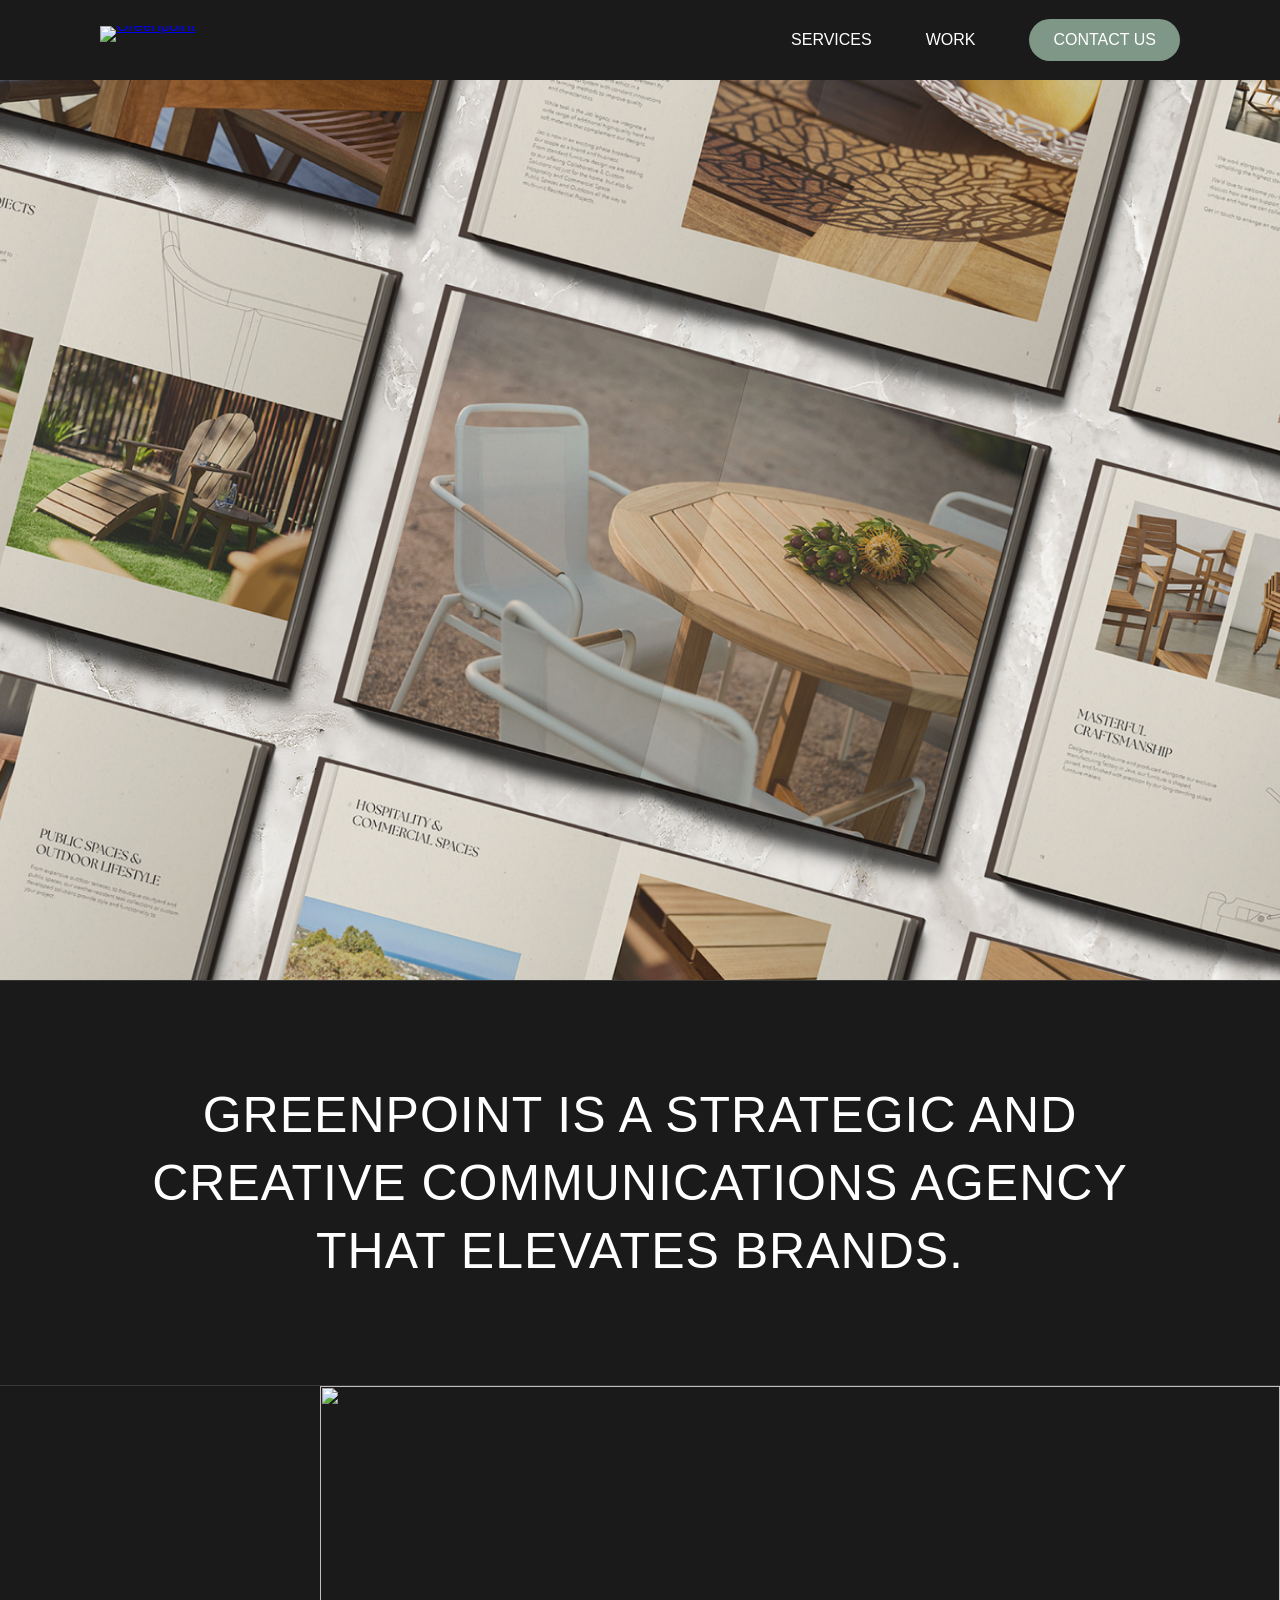
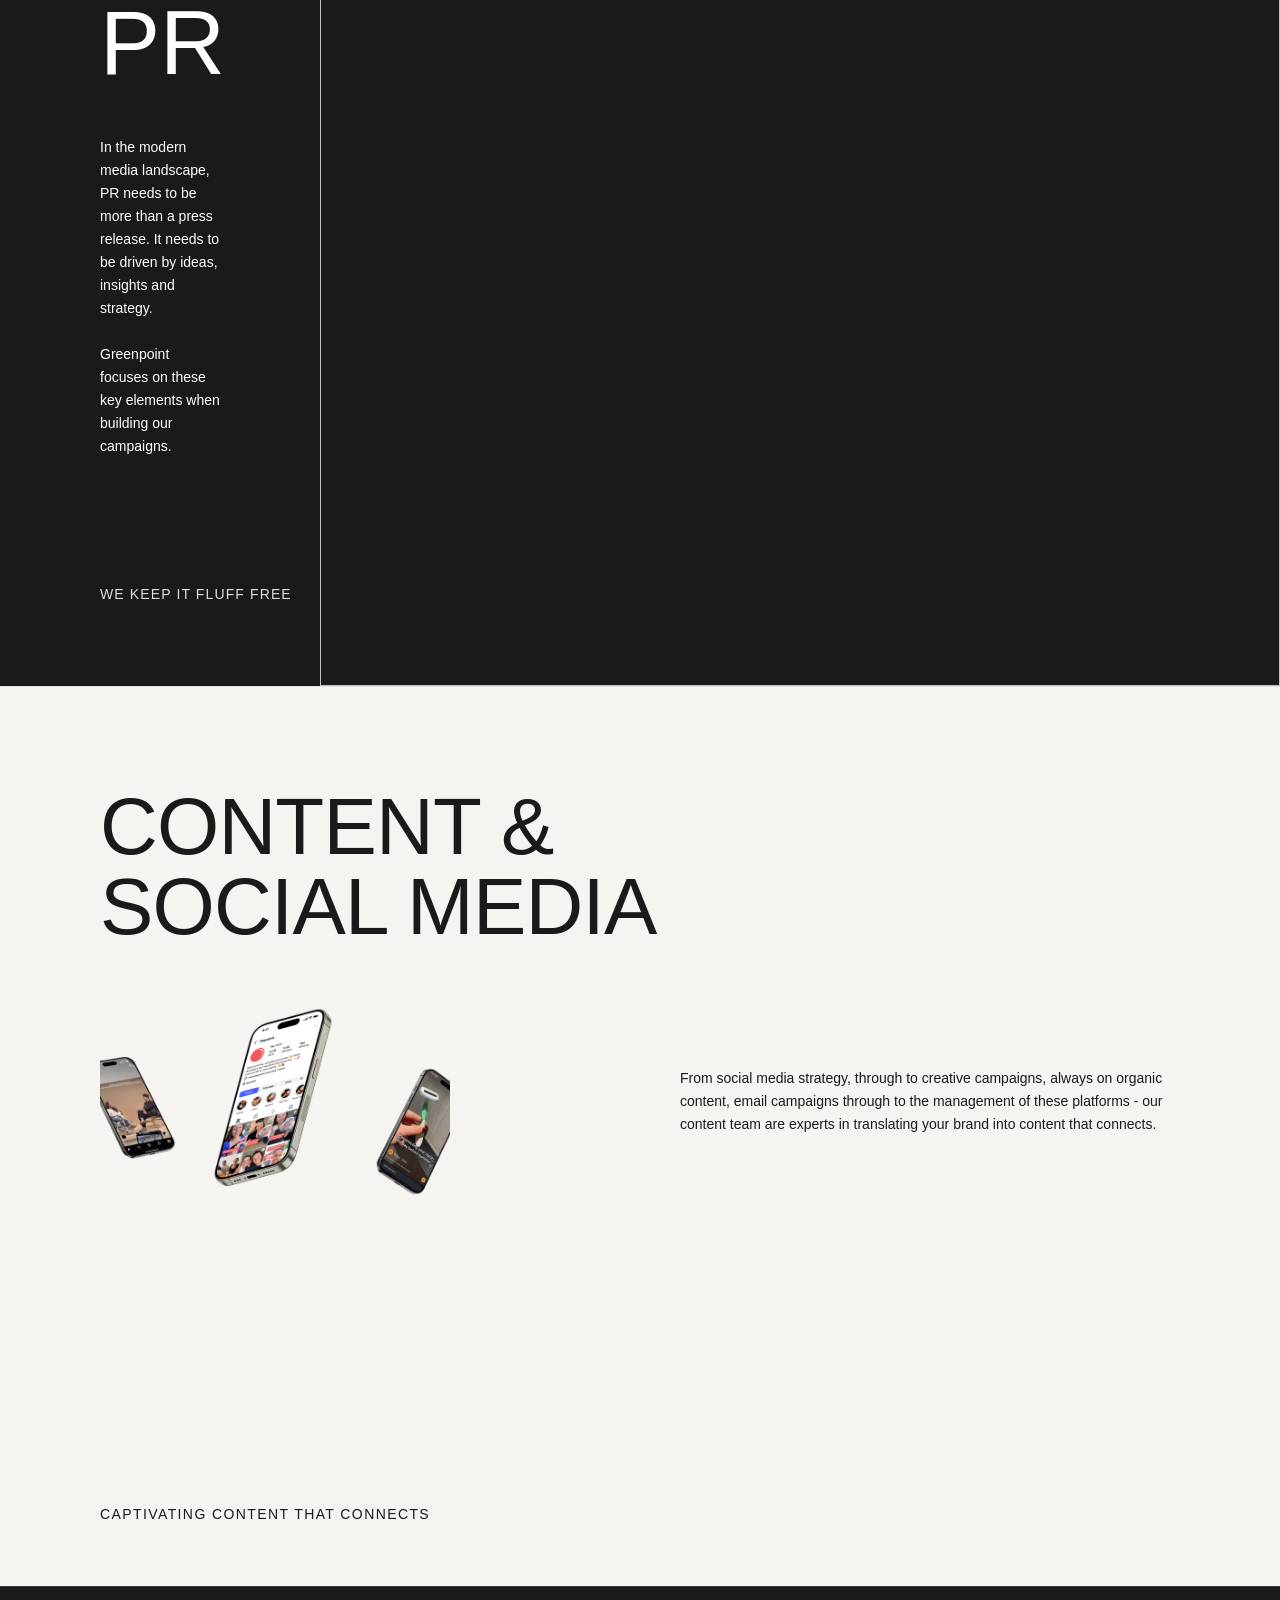
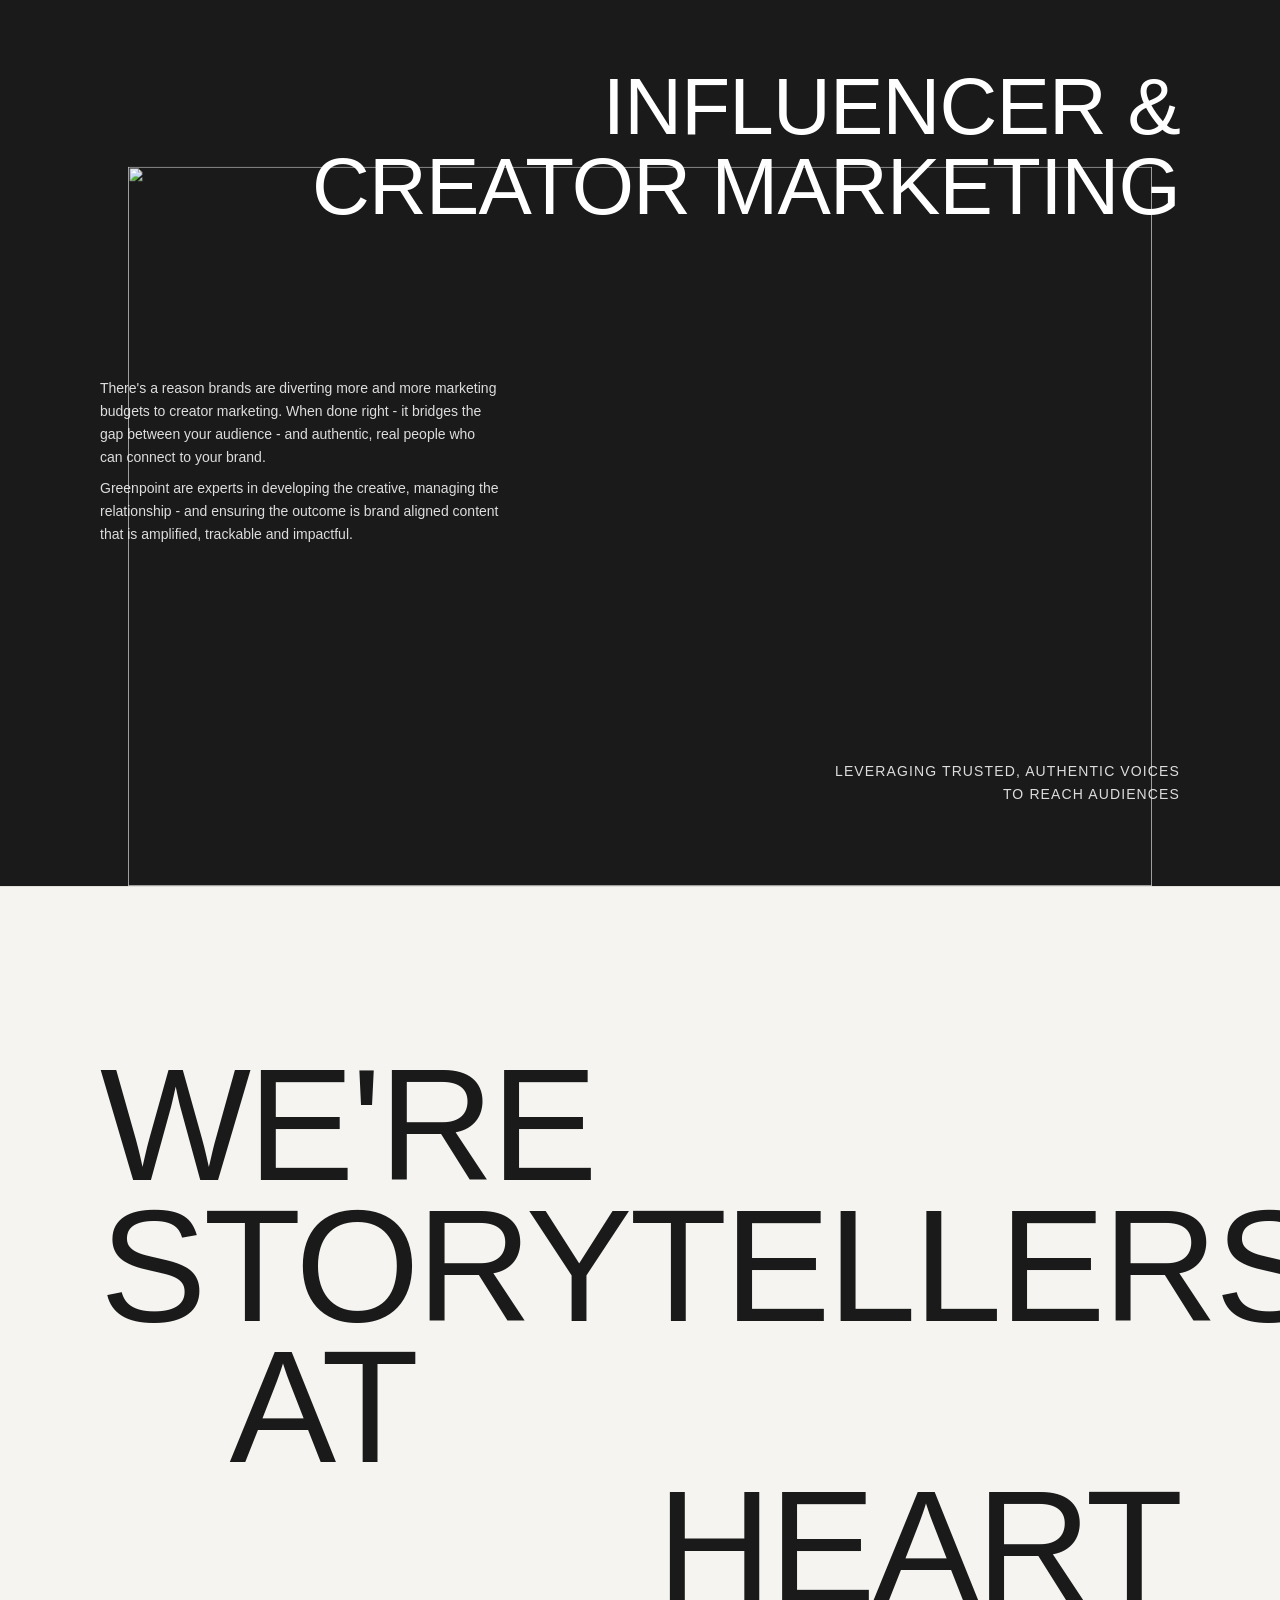
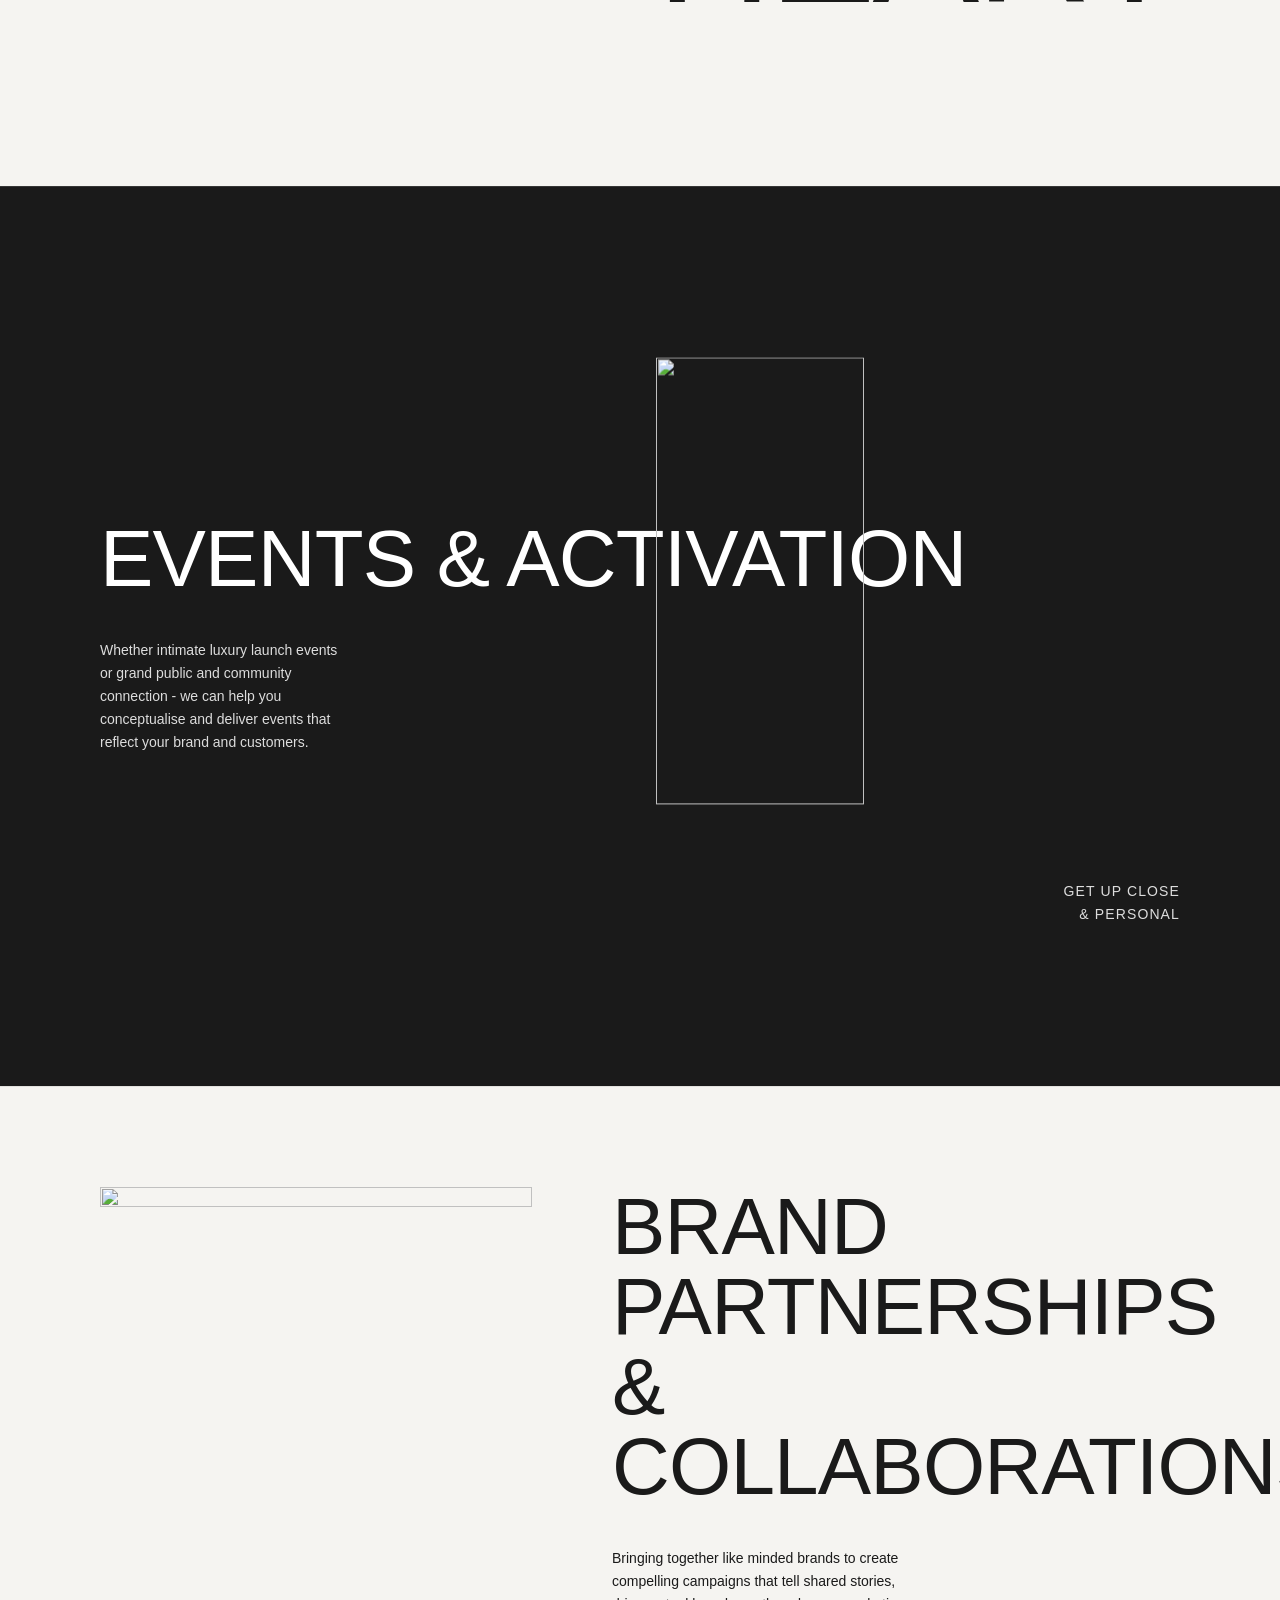
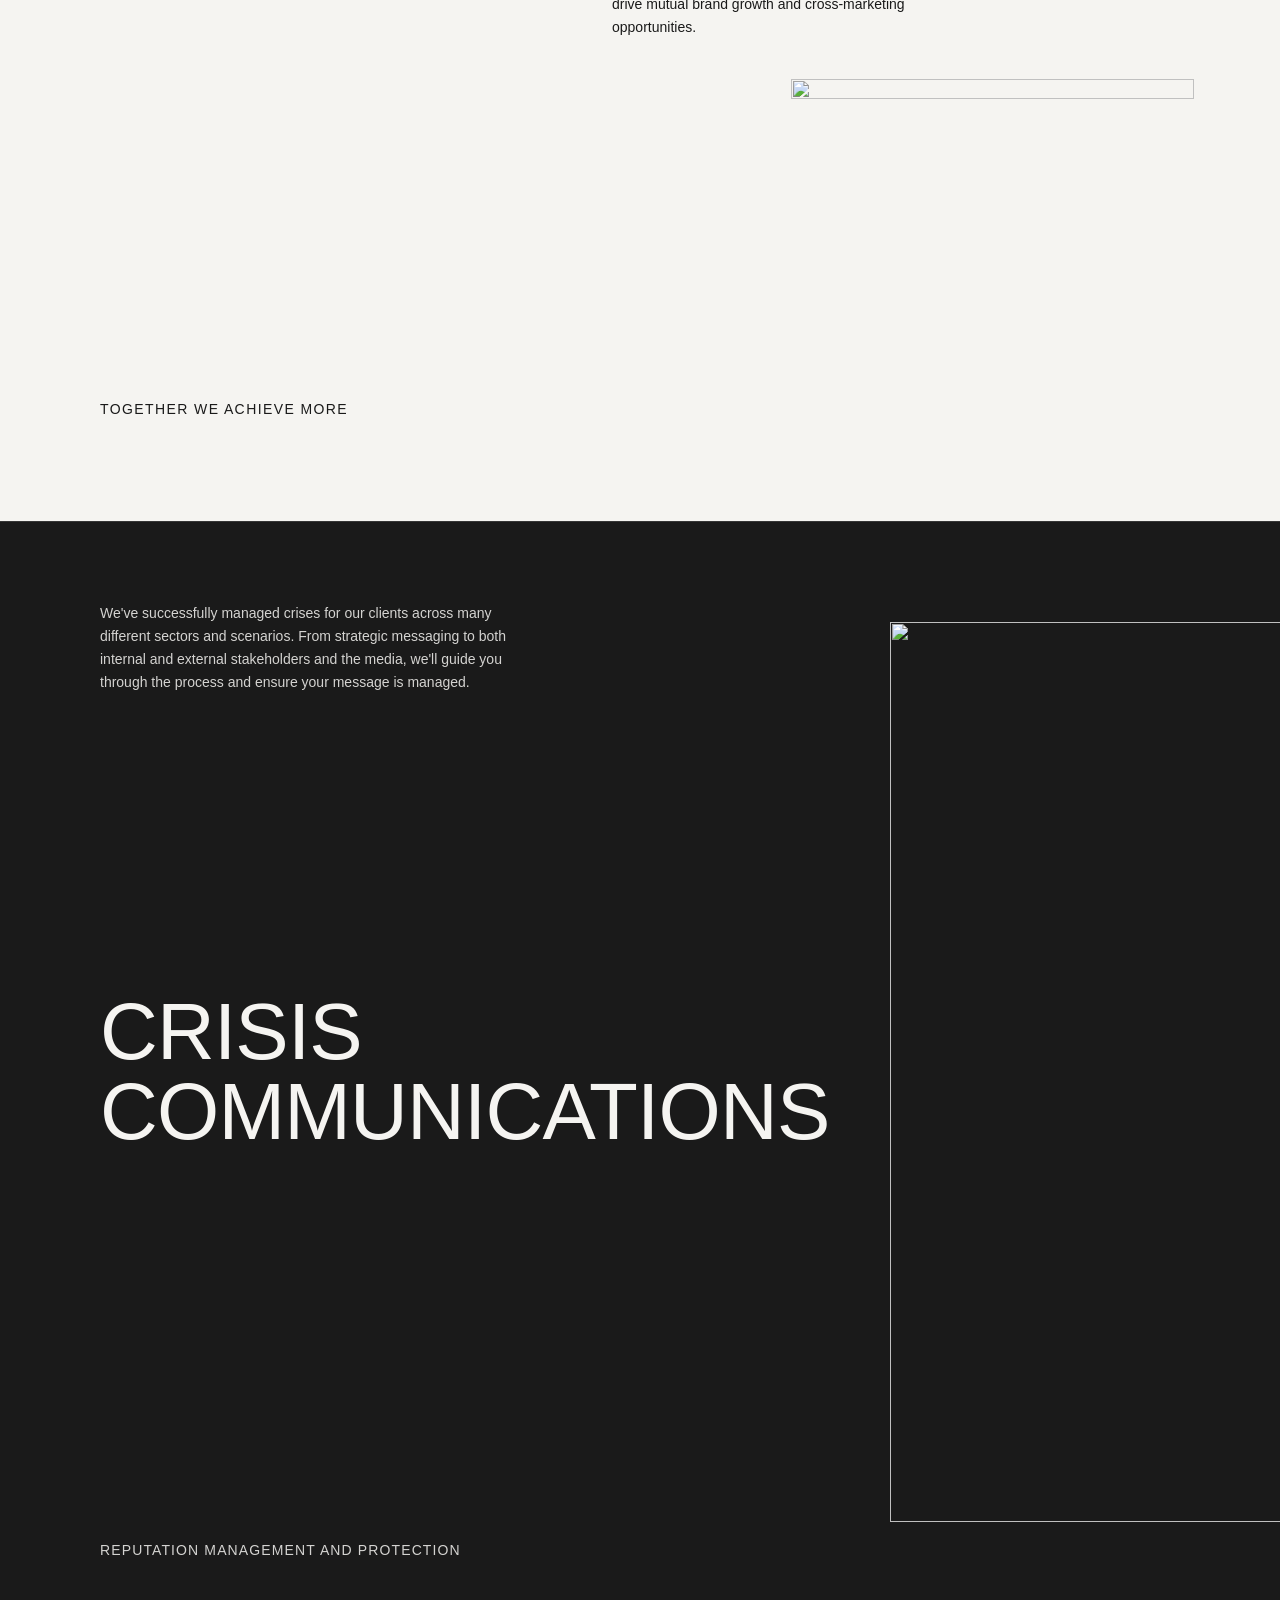
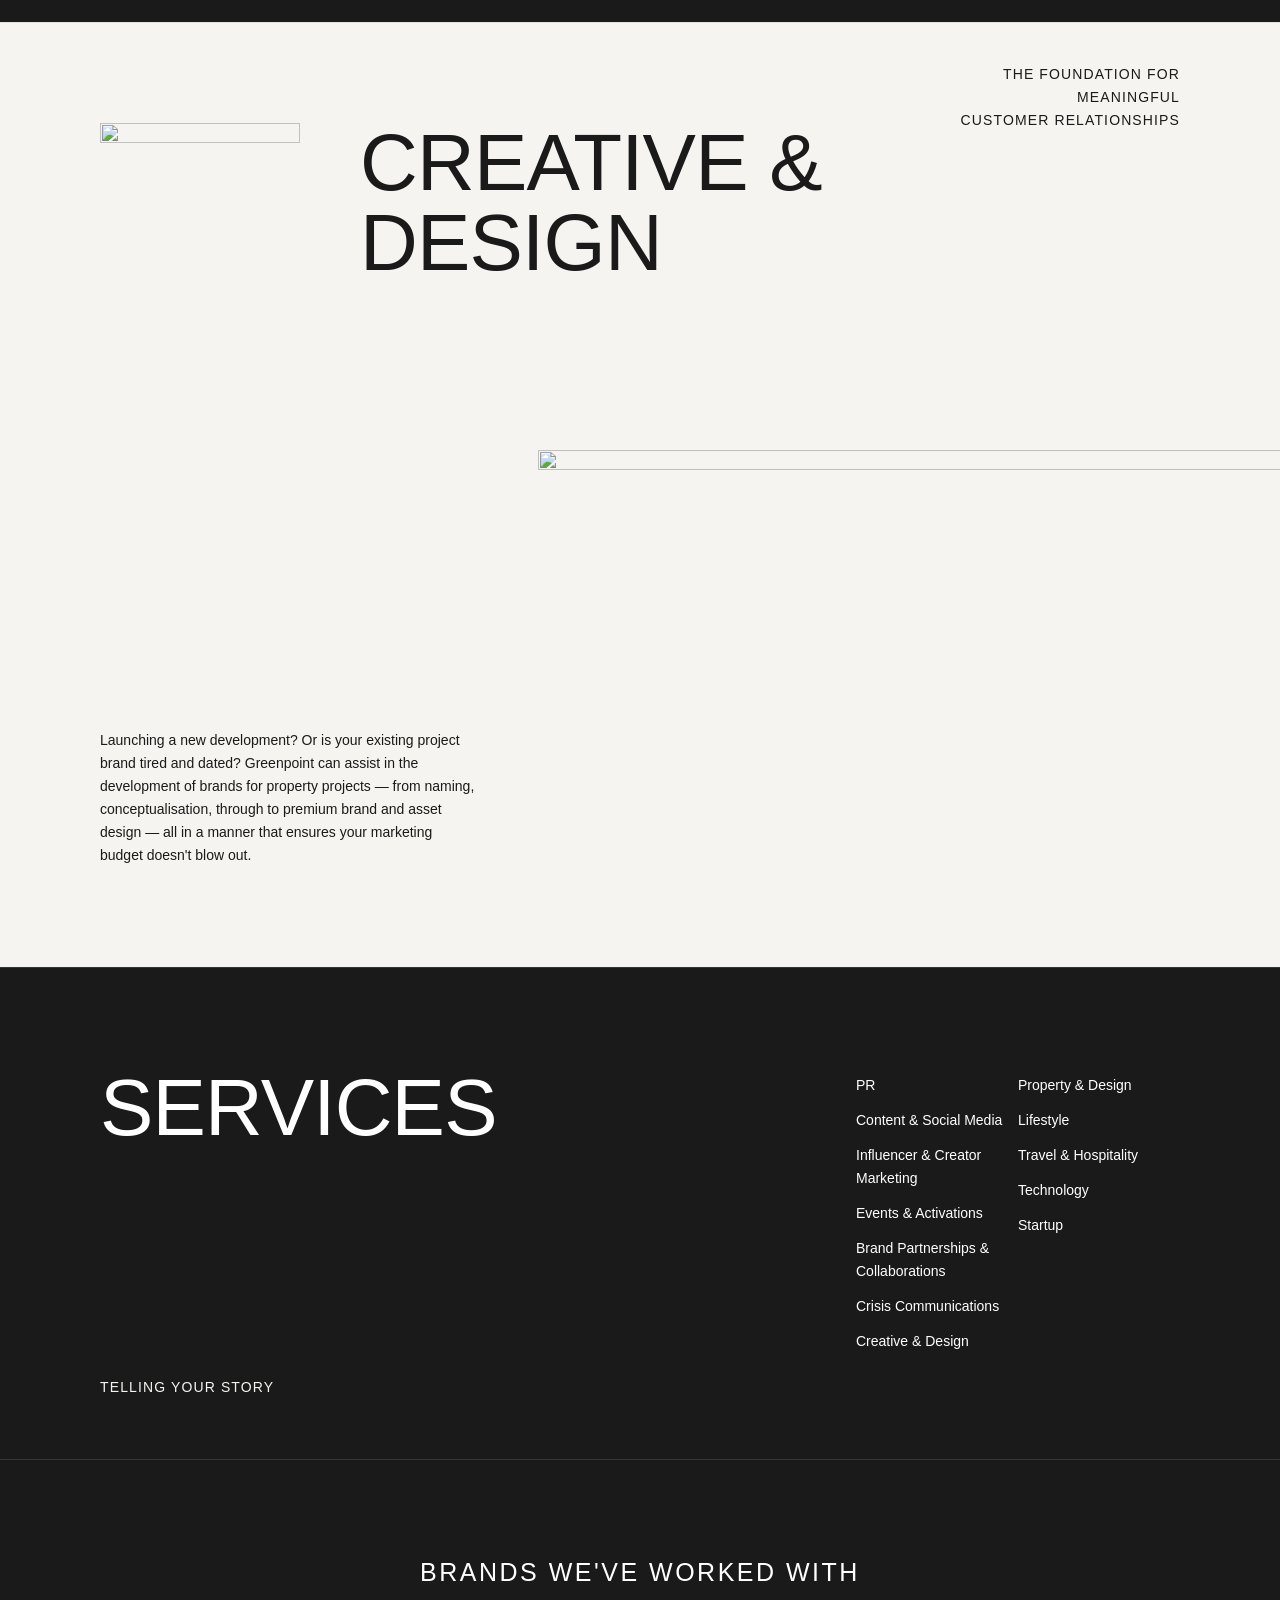
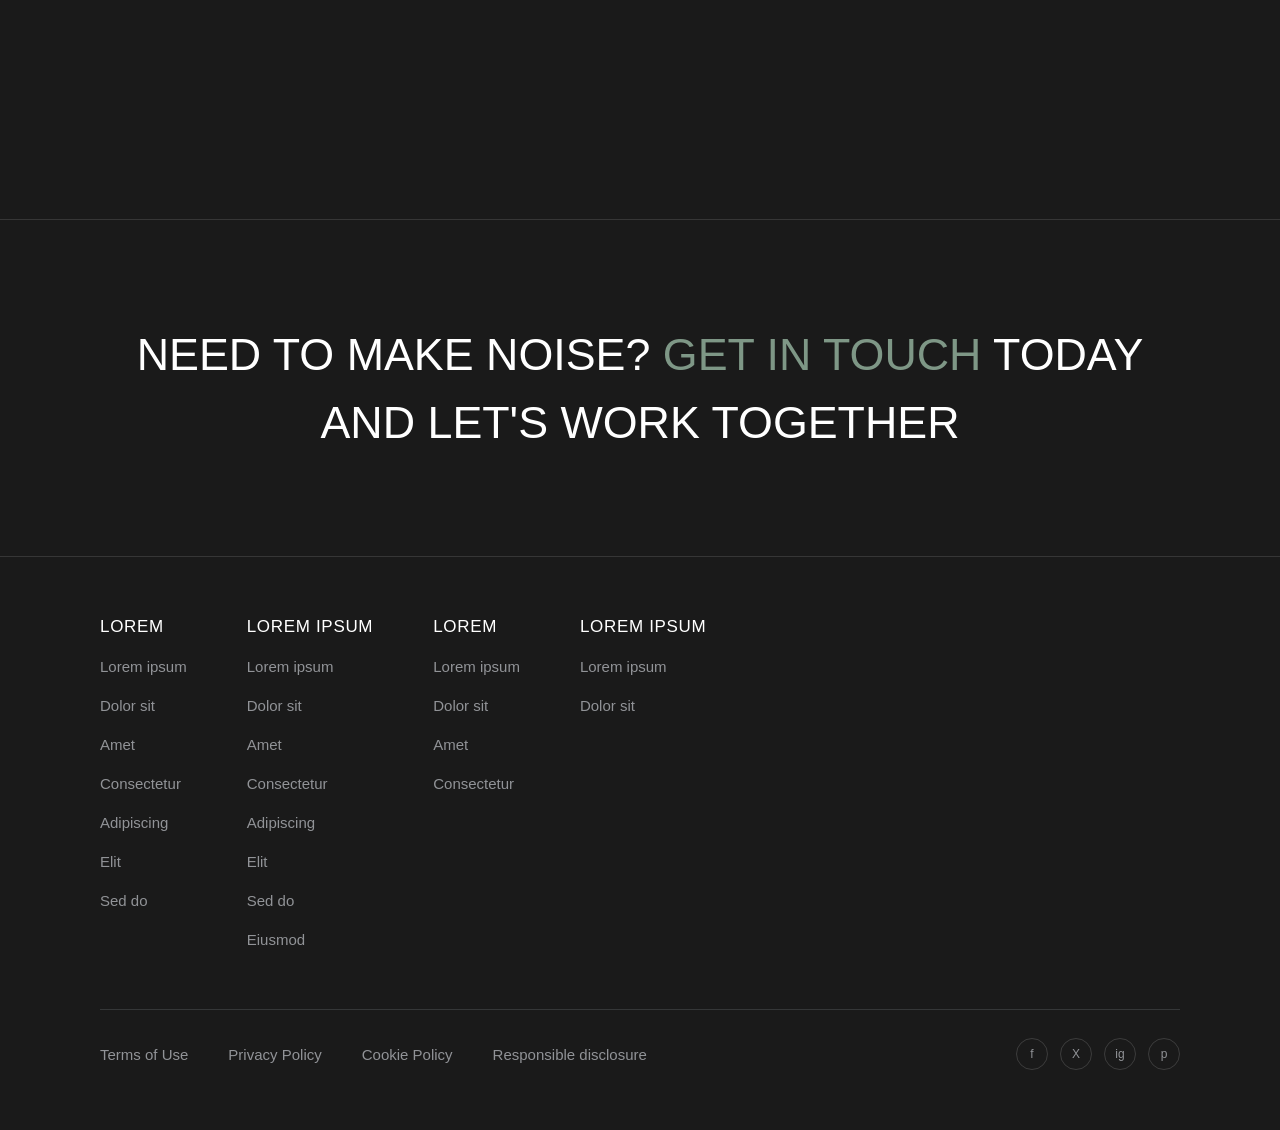
==== commit ef99afe7: "Update section class for brands display" ====
--- a/index.html
+++ b/index.html
@@ -198,7 +198,7 @@
     <span class="t-light t-upper f300 fs-14 gp-services-tagline">Telling Your Story</span>
   </section>
 
-  <section class="bg-dark bd-dark section-pad" style="text-align:center">
+  <section class="bg-dark bd-dark section-pad gp-brands" style="text-align:center">
     <h2 class="t-white t-upper f300 fs-25" style="margin-bottom:60px">Brands We've Worked With</h2>
     <img src="https://greenpointmedia.com.au/wp-content/uploads/2026/04/Screenshot-2026-02-23-at-2.48.06-pm-1.png" style="width:100%;max-width:1386px;display:block;margin:0 auto" alt="">
   </section>
--- a/styles.css
+++ b/styles.css
@@ -33,6 +33,10 @@
   overflow-x:hidden;
 }
 
+.gp-brands{
+  min-height:40vh !important;
+}
+
 .gp .t-white{color:#fff}
 .gp .t-dark{color:var(--dark)}
 .gp .t-light{color:var(--light)}
@@ -85,7 +89,7 @@
   display:grid;
   grid-template-columns:1fr 1fr;
   gap:60px;
-  align-items:start;
+  align-items:center;
 }
 
 .gp .storytellers{
@@ -138,6 +142,9 @@
   padding:80px var(--pad);
   min-height:50vh !important;
   position:relative;
+  display:grid;
+  grid-template-columns:1fr 1fr;
+  align-items:start;
 }
 
 .gp-services-heading{
@@ -146,6 +153,8 @@
 
 .gp-services-new .services-grid{
   grid-column:2;
+  justify-self:end;
+  width:60%;
 }
 
 .gp-services-tagline{
@@ -291,6 +300,8 @@
 #pr{
   grid-template-columns:25% 75%;
   position:relative;
+  padding-top:0 !important;
+  padding-bottom:0 !important;
 }
 
 .gp-pr-image{
@@ -386,6 +397,7 @@
   object-fit:cover;
   display:block;
   justify-self:end;
+  margin-bottom:40px;
 }
 
 /* Influencer section */
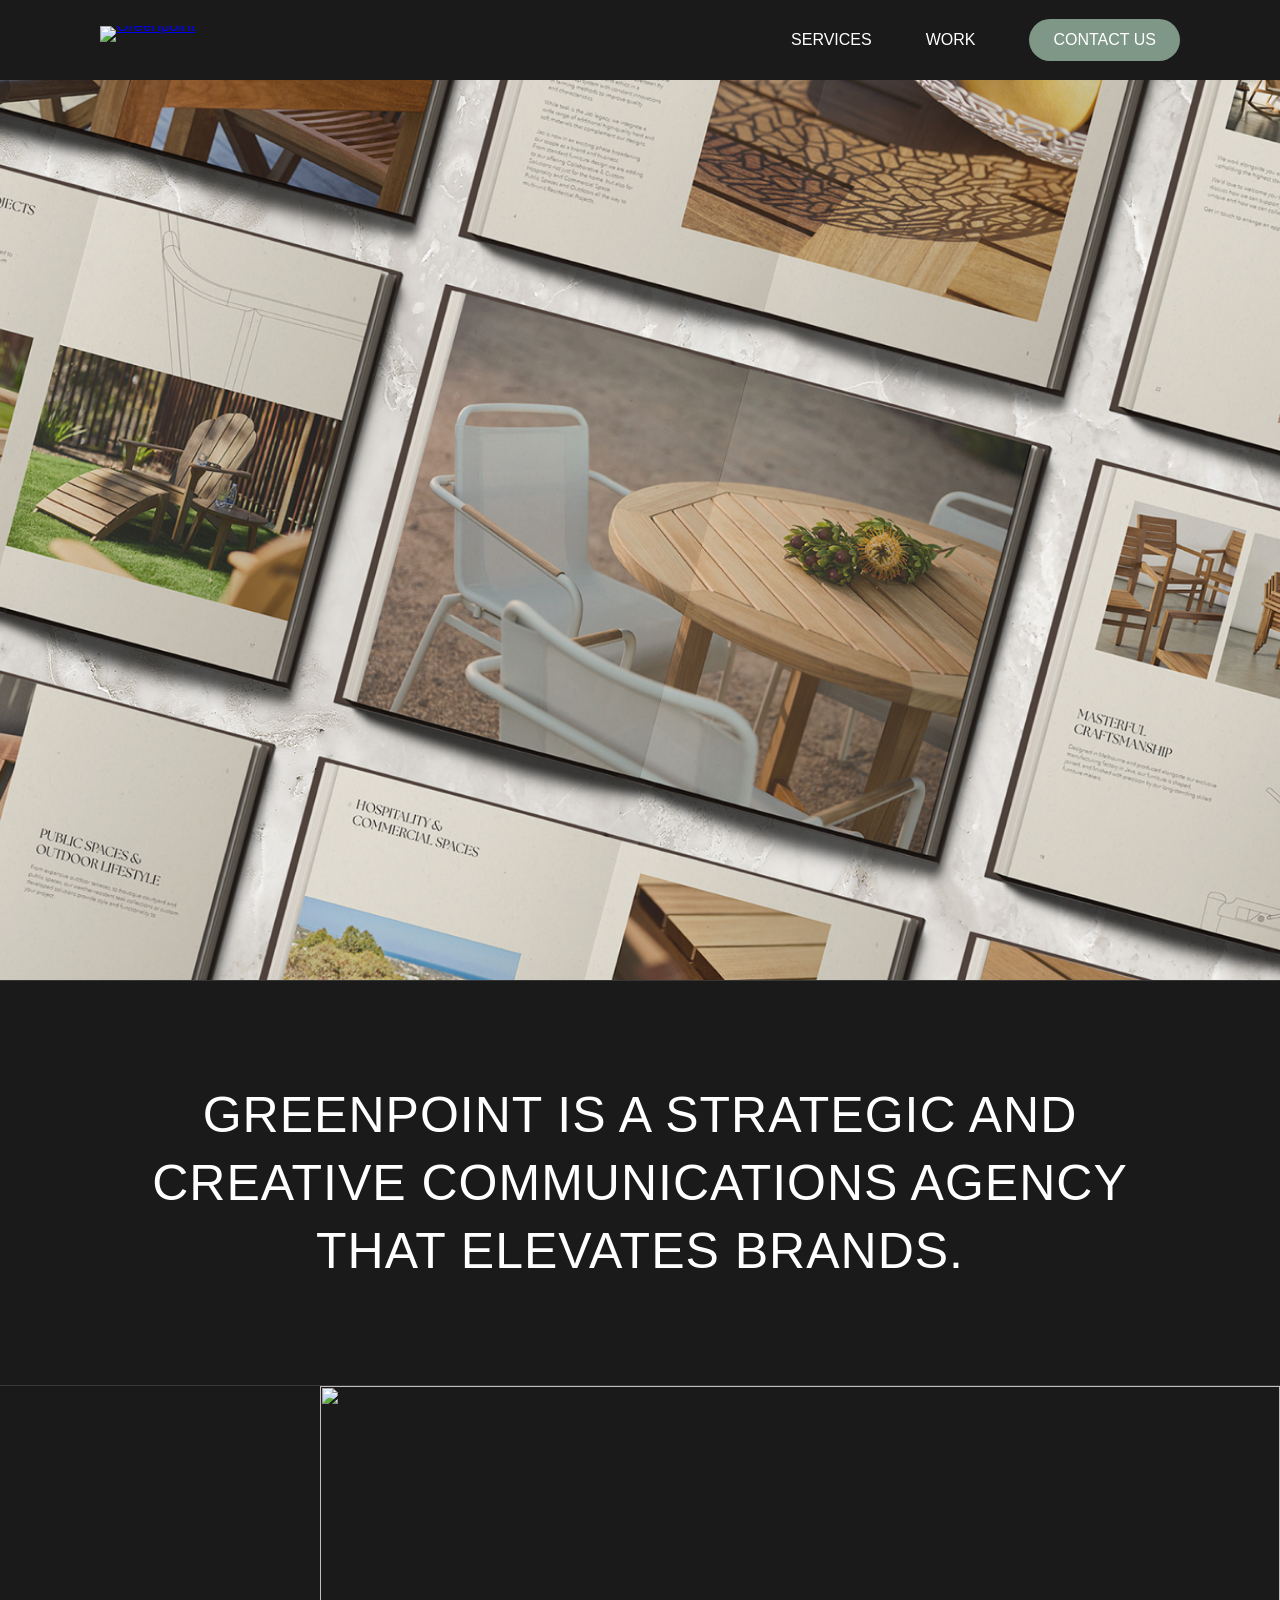
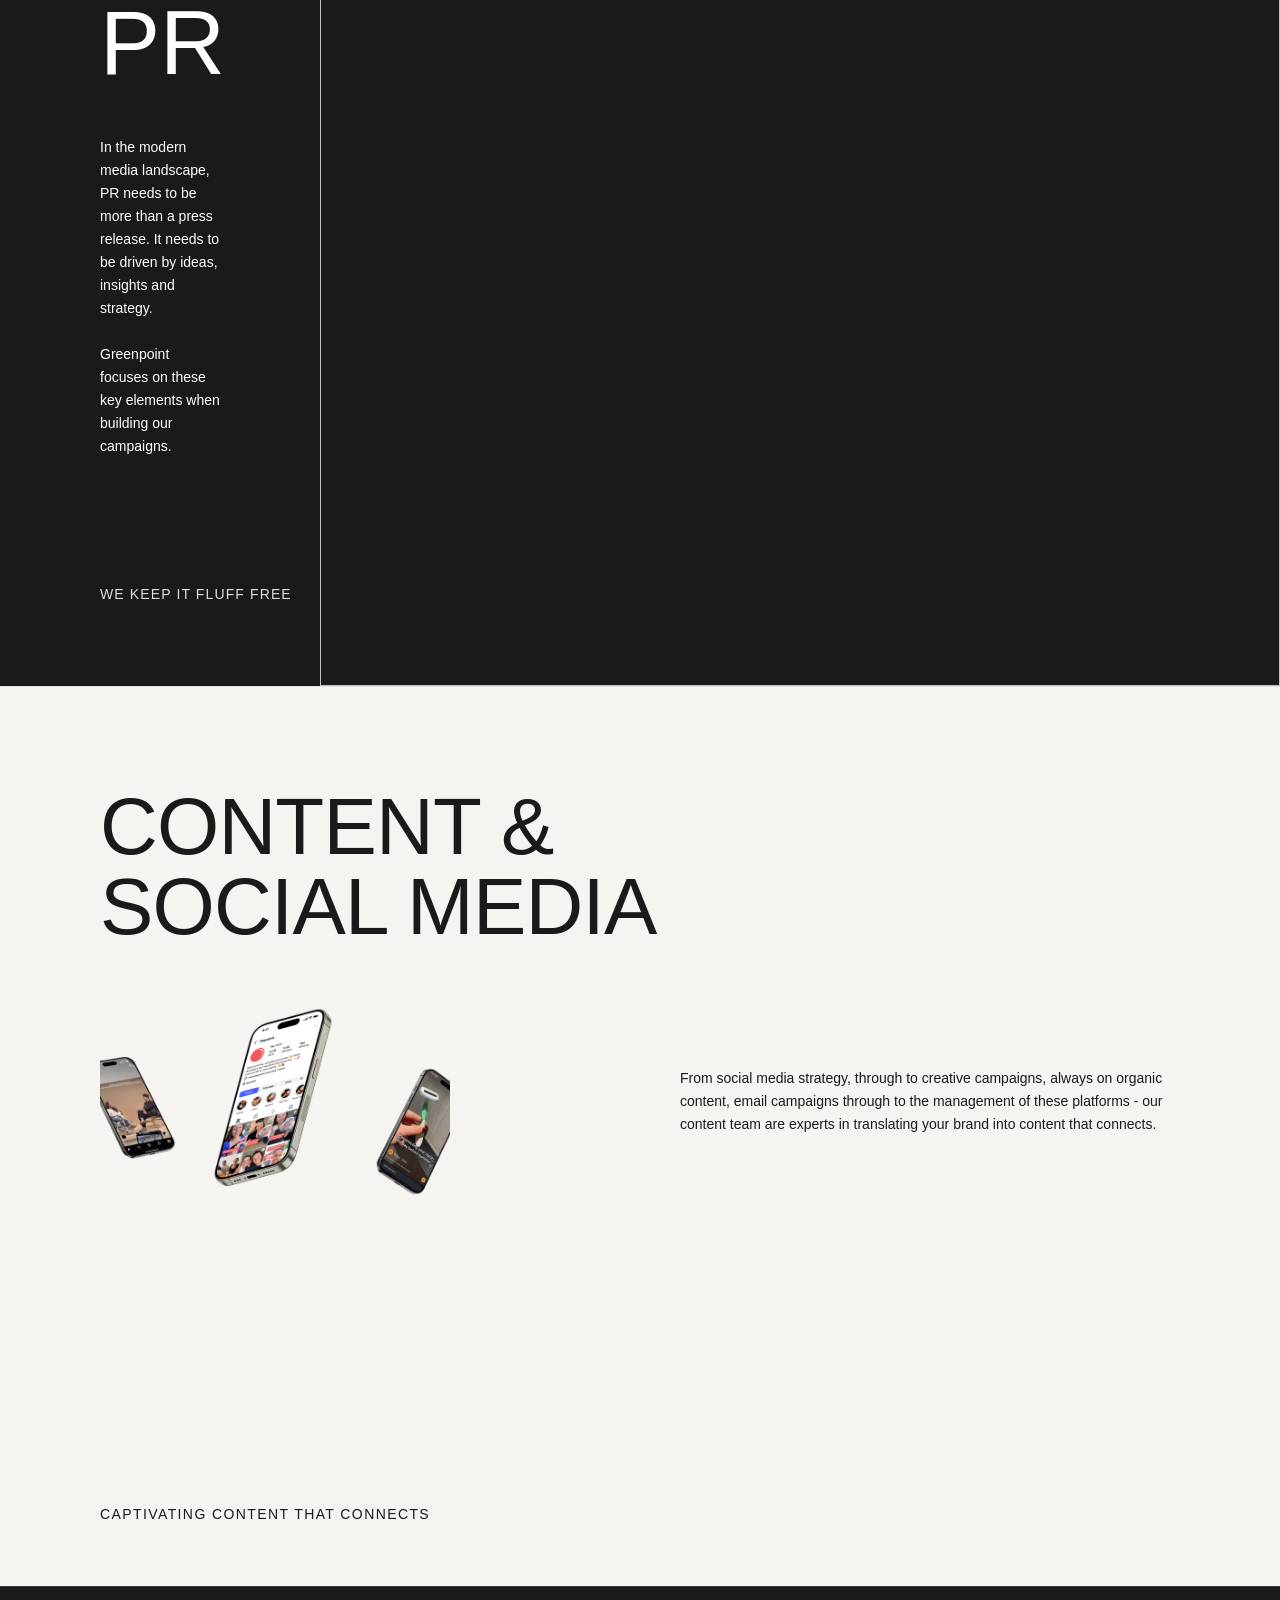
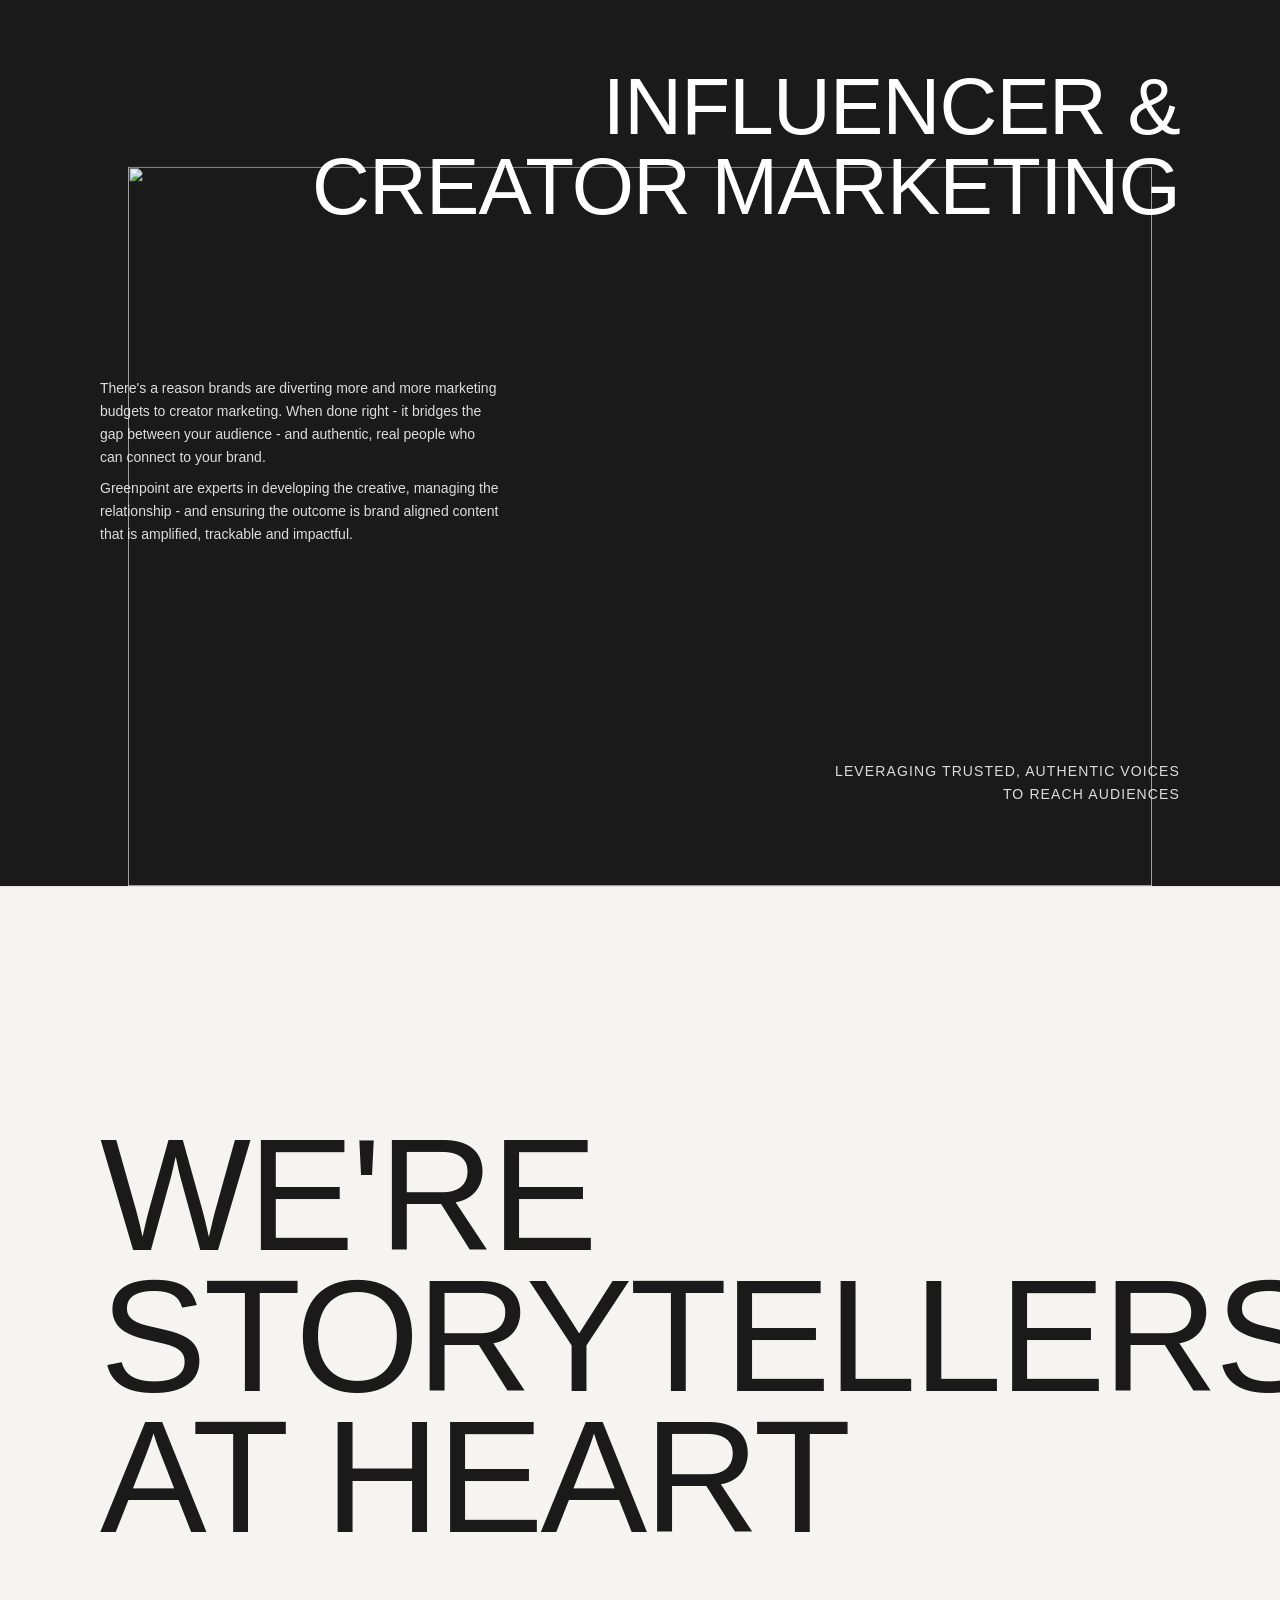
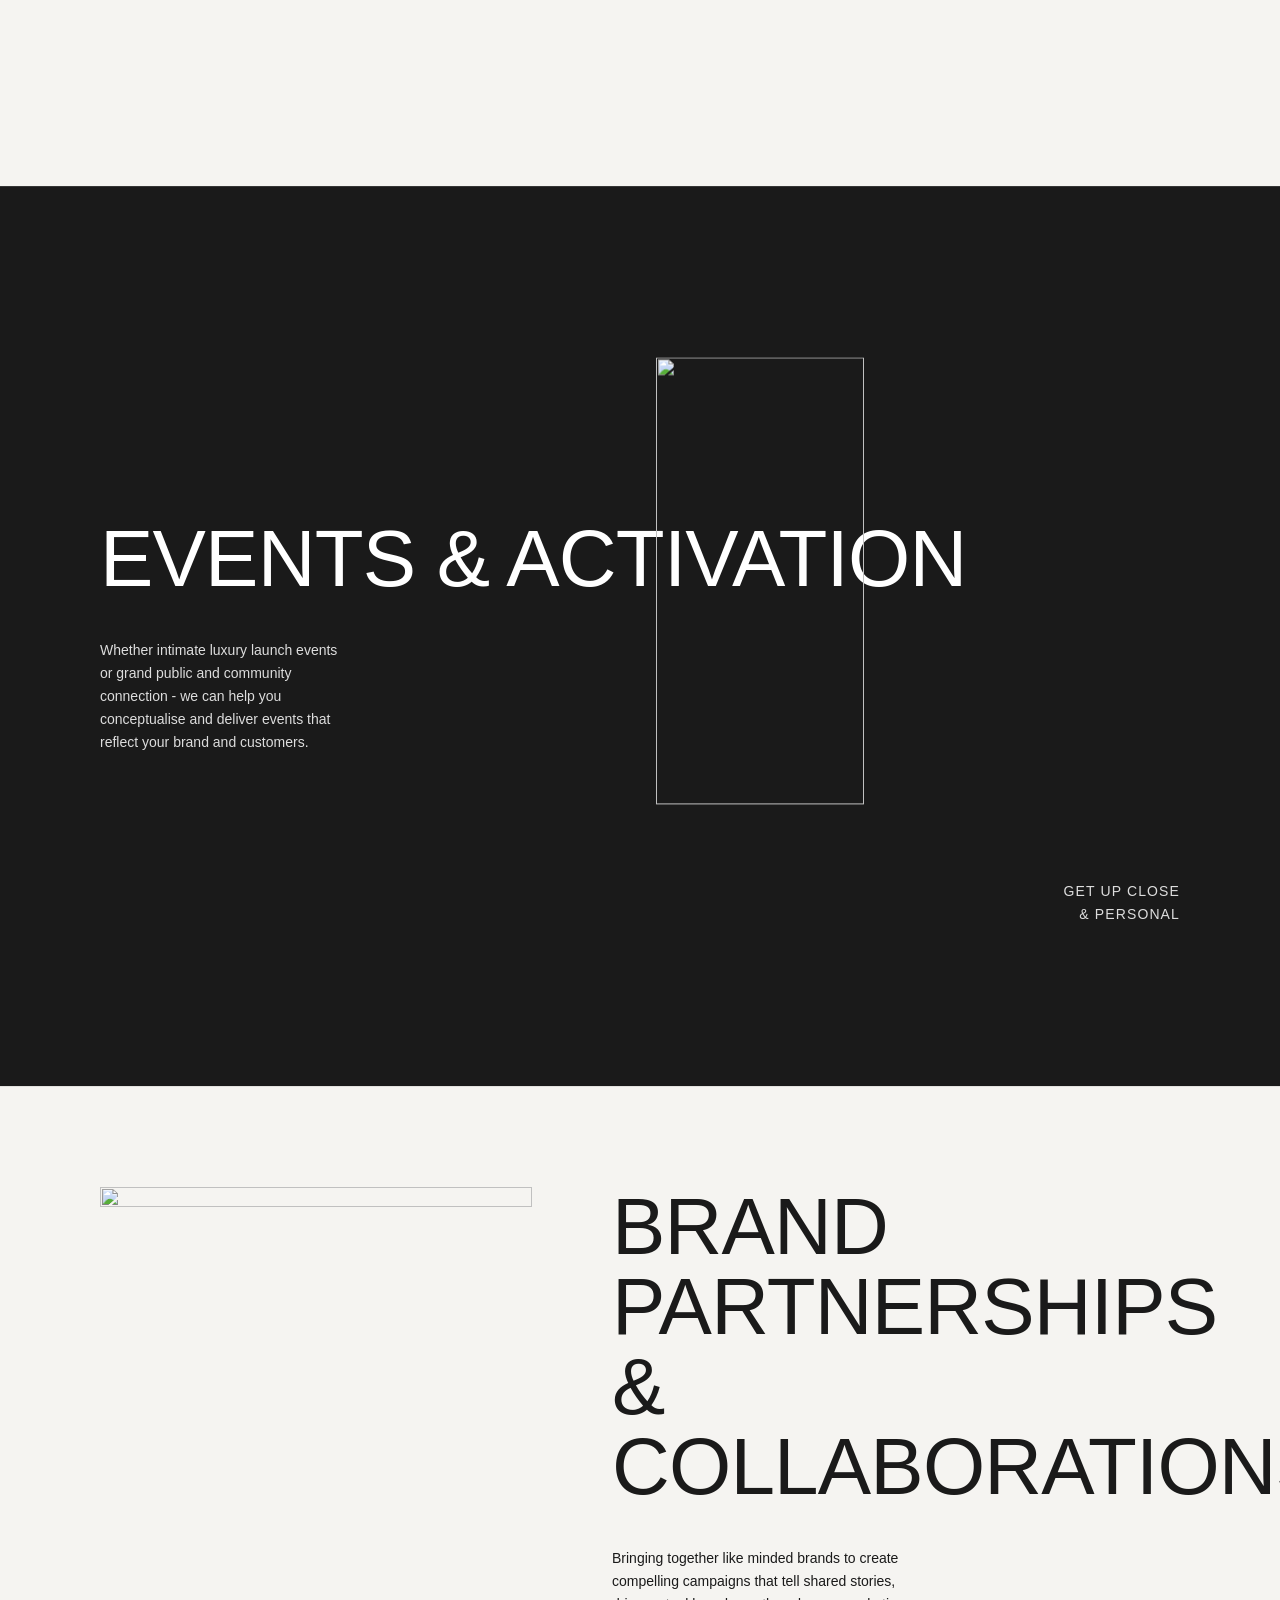
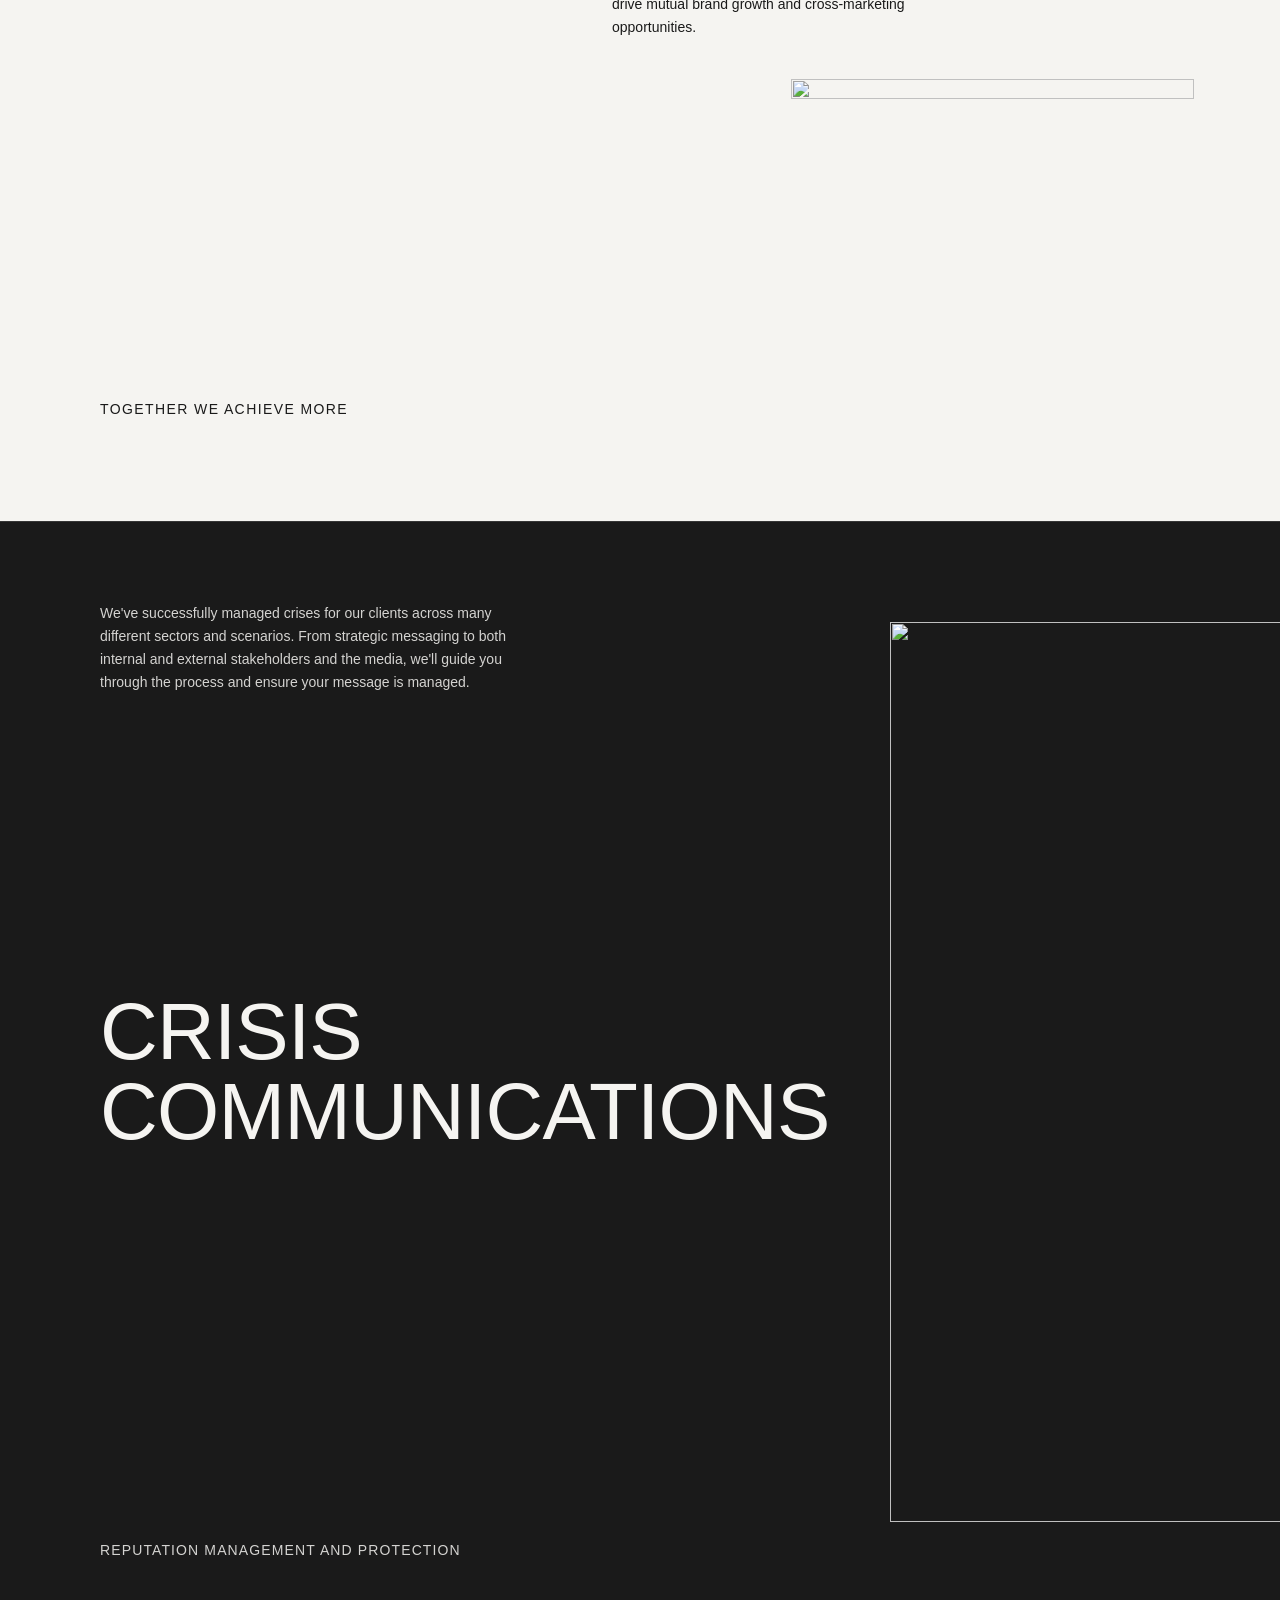
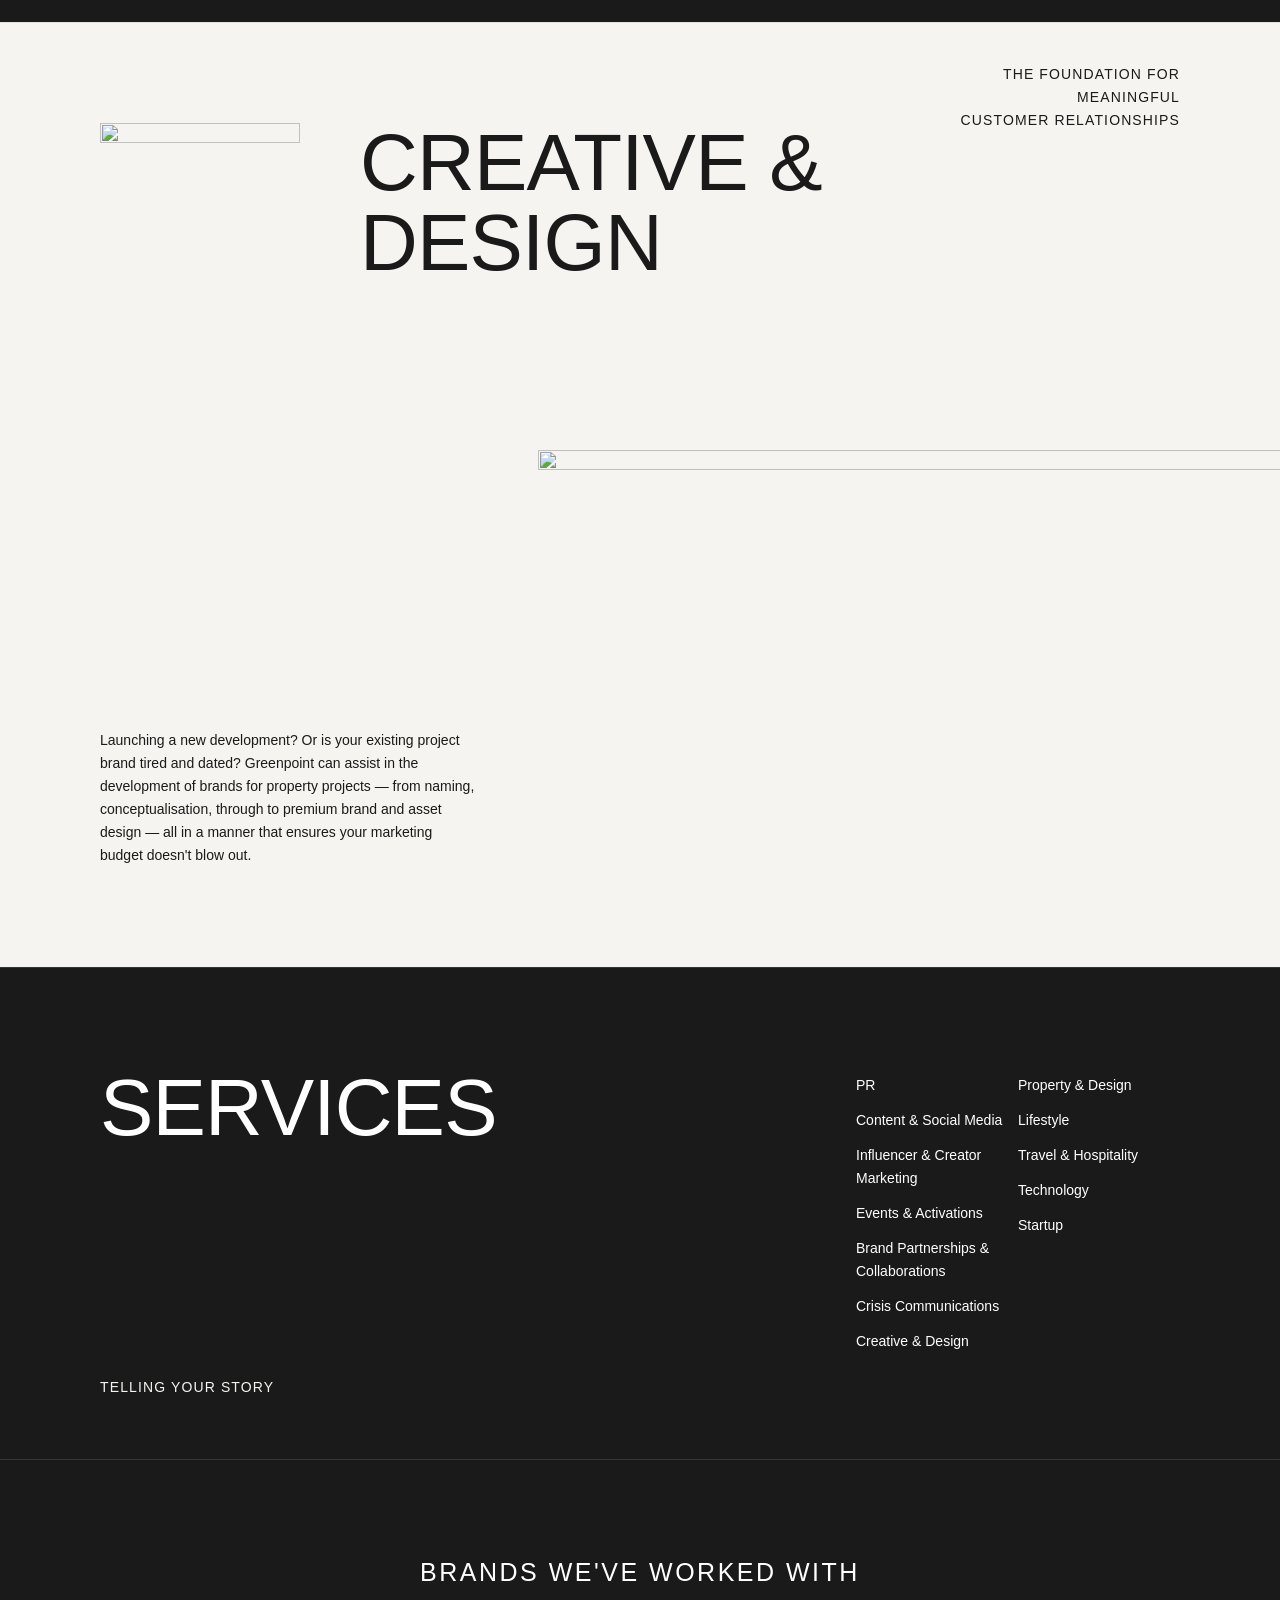
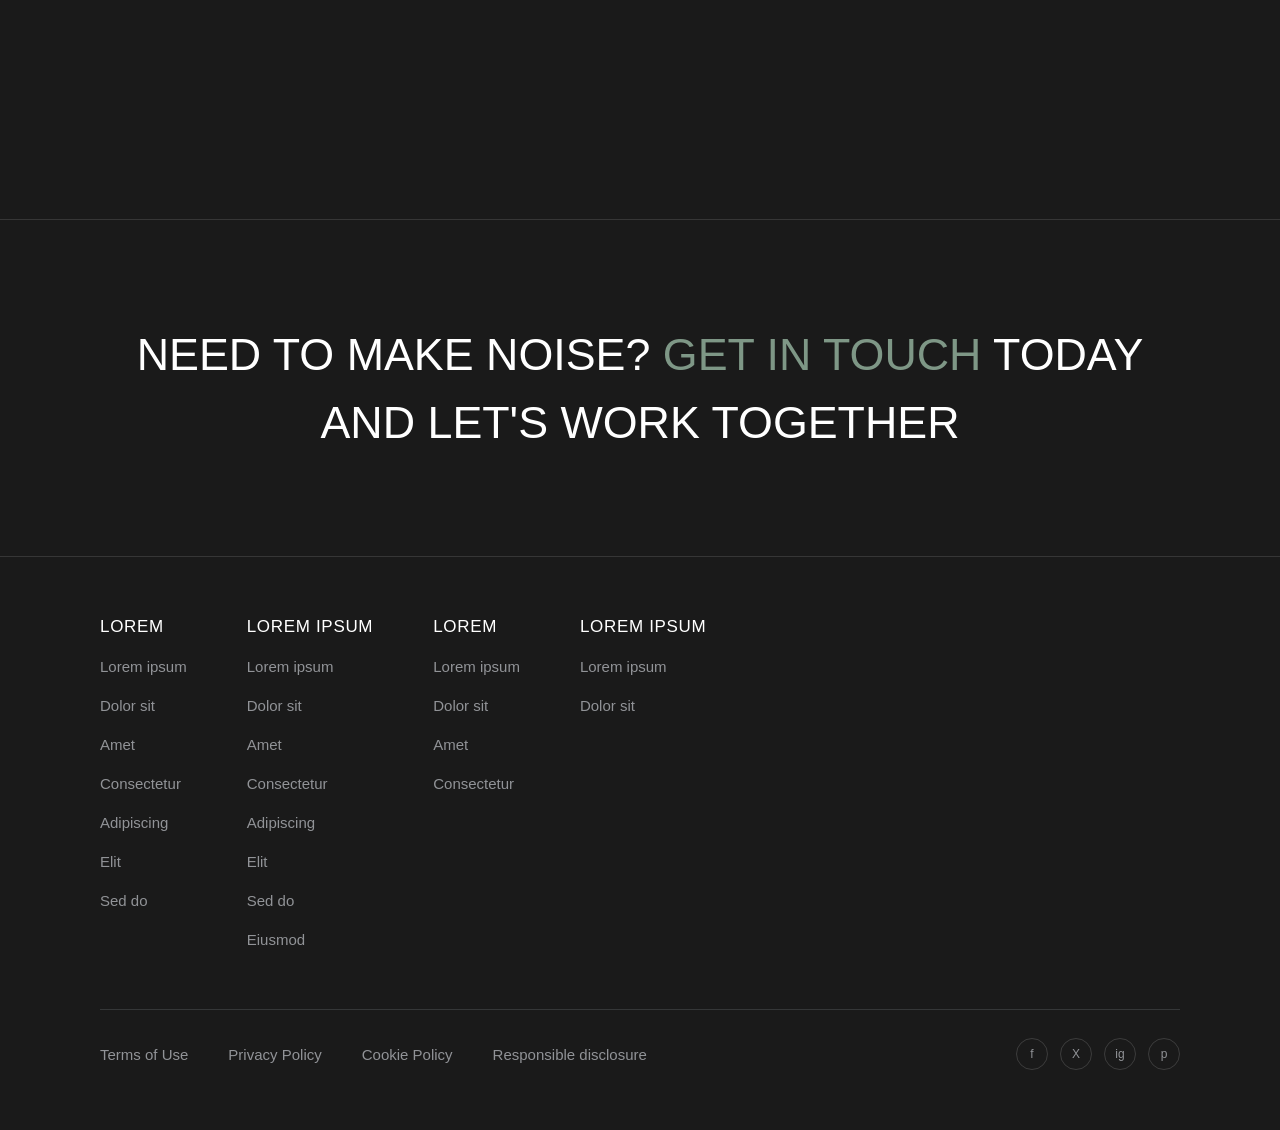
==== commit 09f1d48f: "Update storytellers section text formatting" ====
--- a/index.html
+++ b/index.html
@@ -106,12 +106,11 @@
   </div>
 </section>
 
-  <section class="storytellers bg-light bd-light">
-    <span class="st-line t-dark">We're</span>
-    <span class="st-line t-dark">Storytellers</span>
-    <span class="st-line t-dark st-indent">AT</span>
-    <span class="st-line t-dark t-right">Heart</span>
-  </section>
+<section class="storytellers bg-light bd-light">
+  <span class="st-line t-dark">We're</span>
+  <span class="st-line t-dark">Storytellers</span>
+  <span class="st-line t-dark">AT Heart</span>
+</section>
 
 <section id="events" class="bg-dark bd-dark gp-svc-open">
   <div class="gp-svc-open-left">
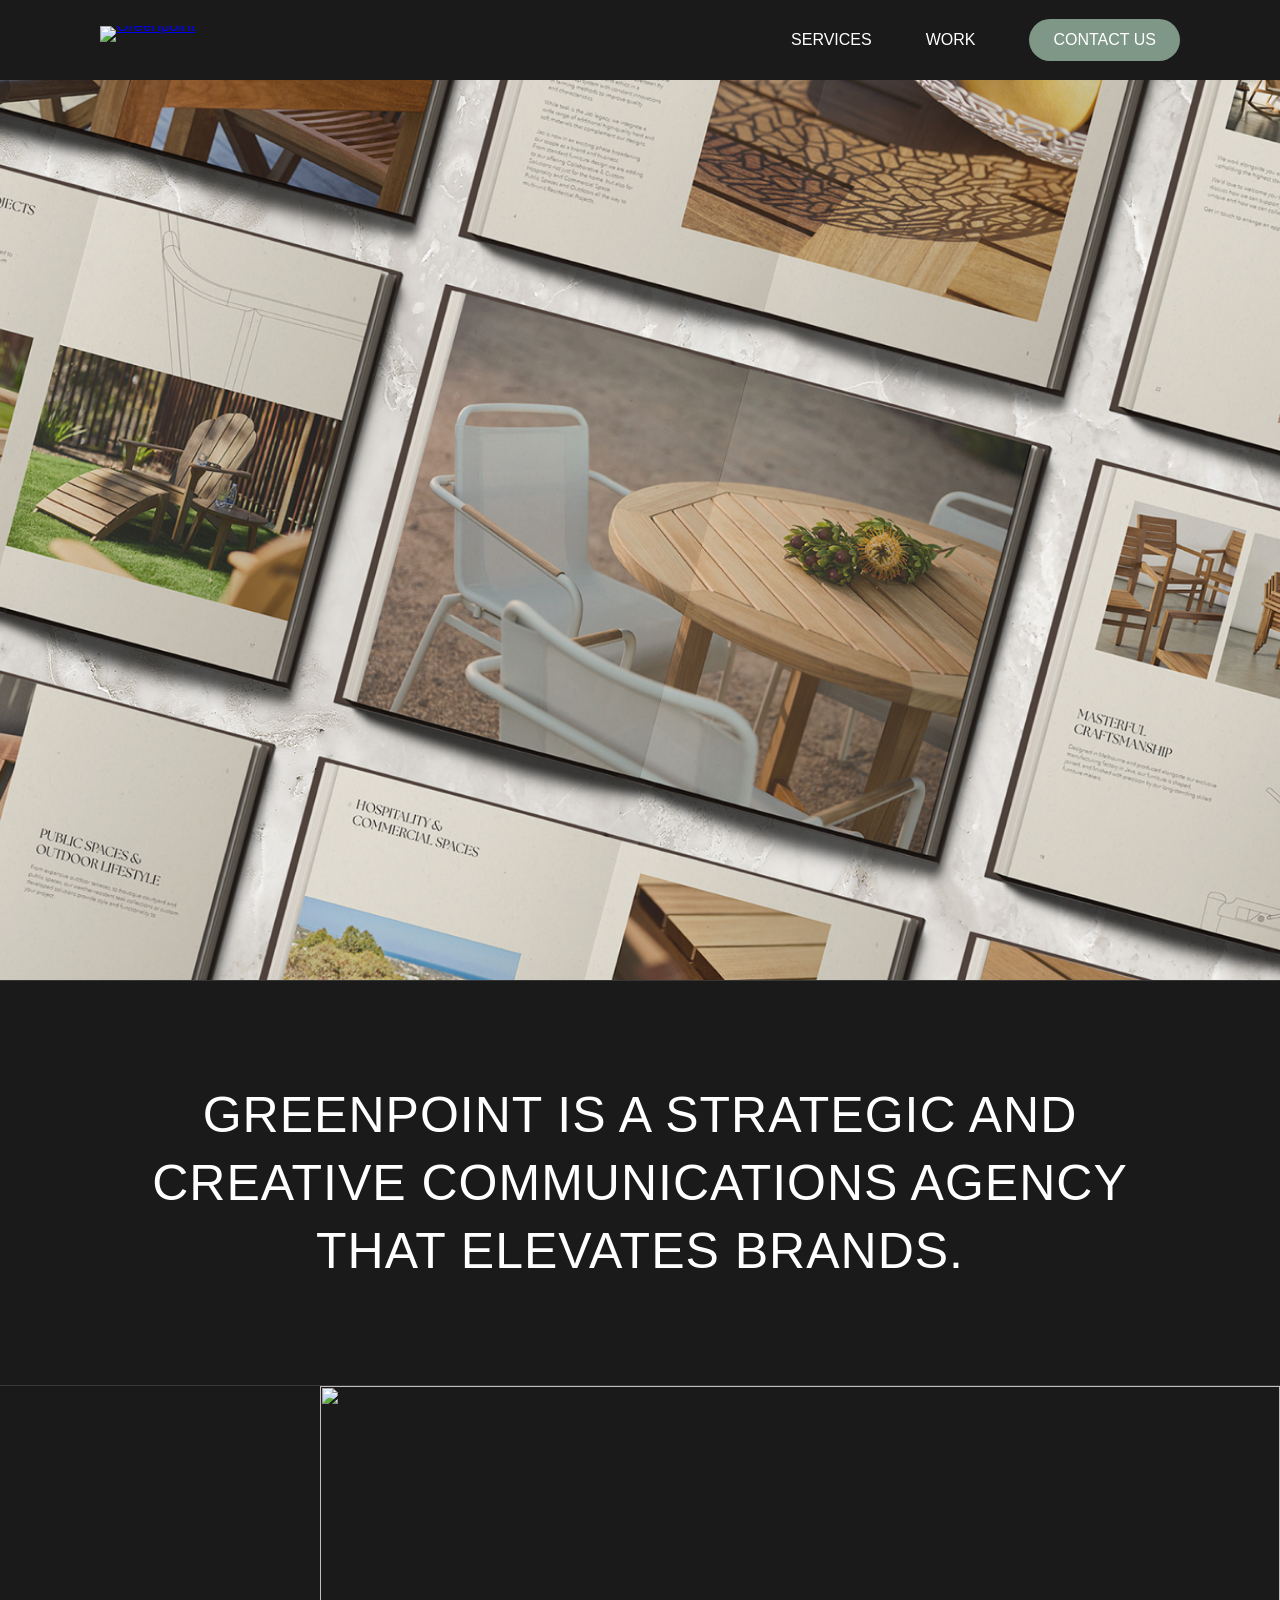
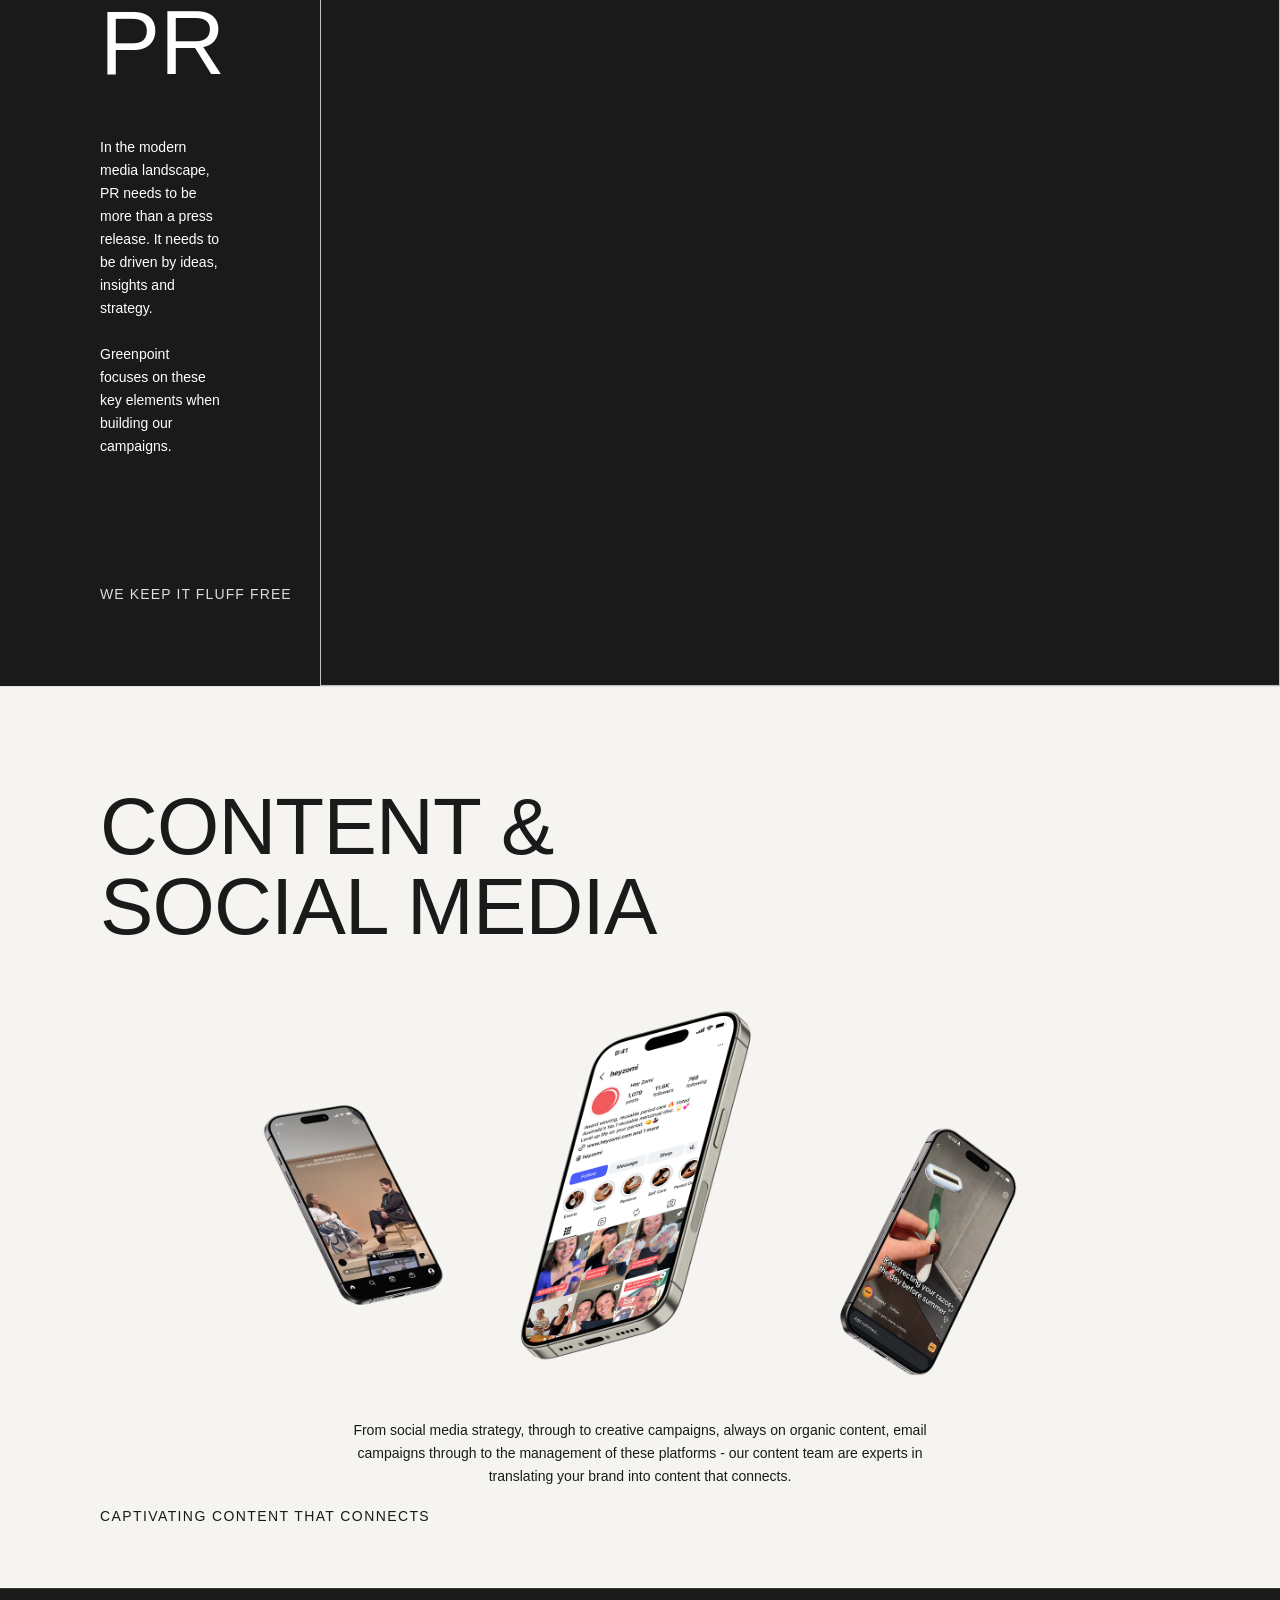
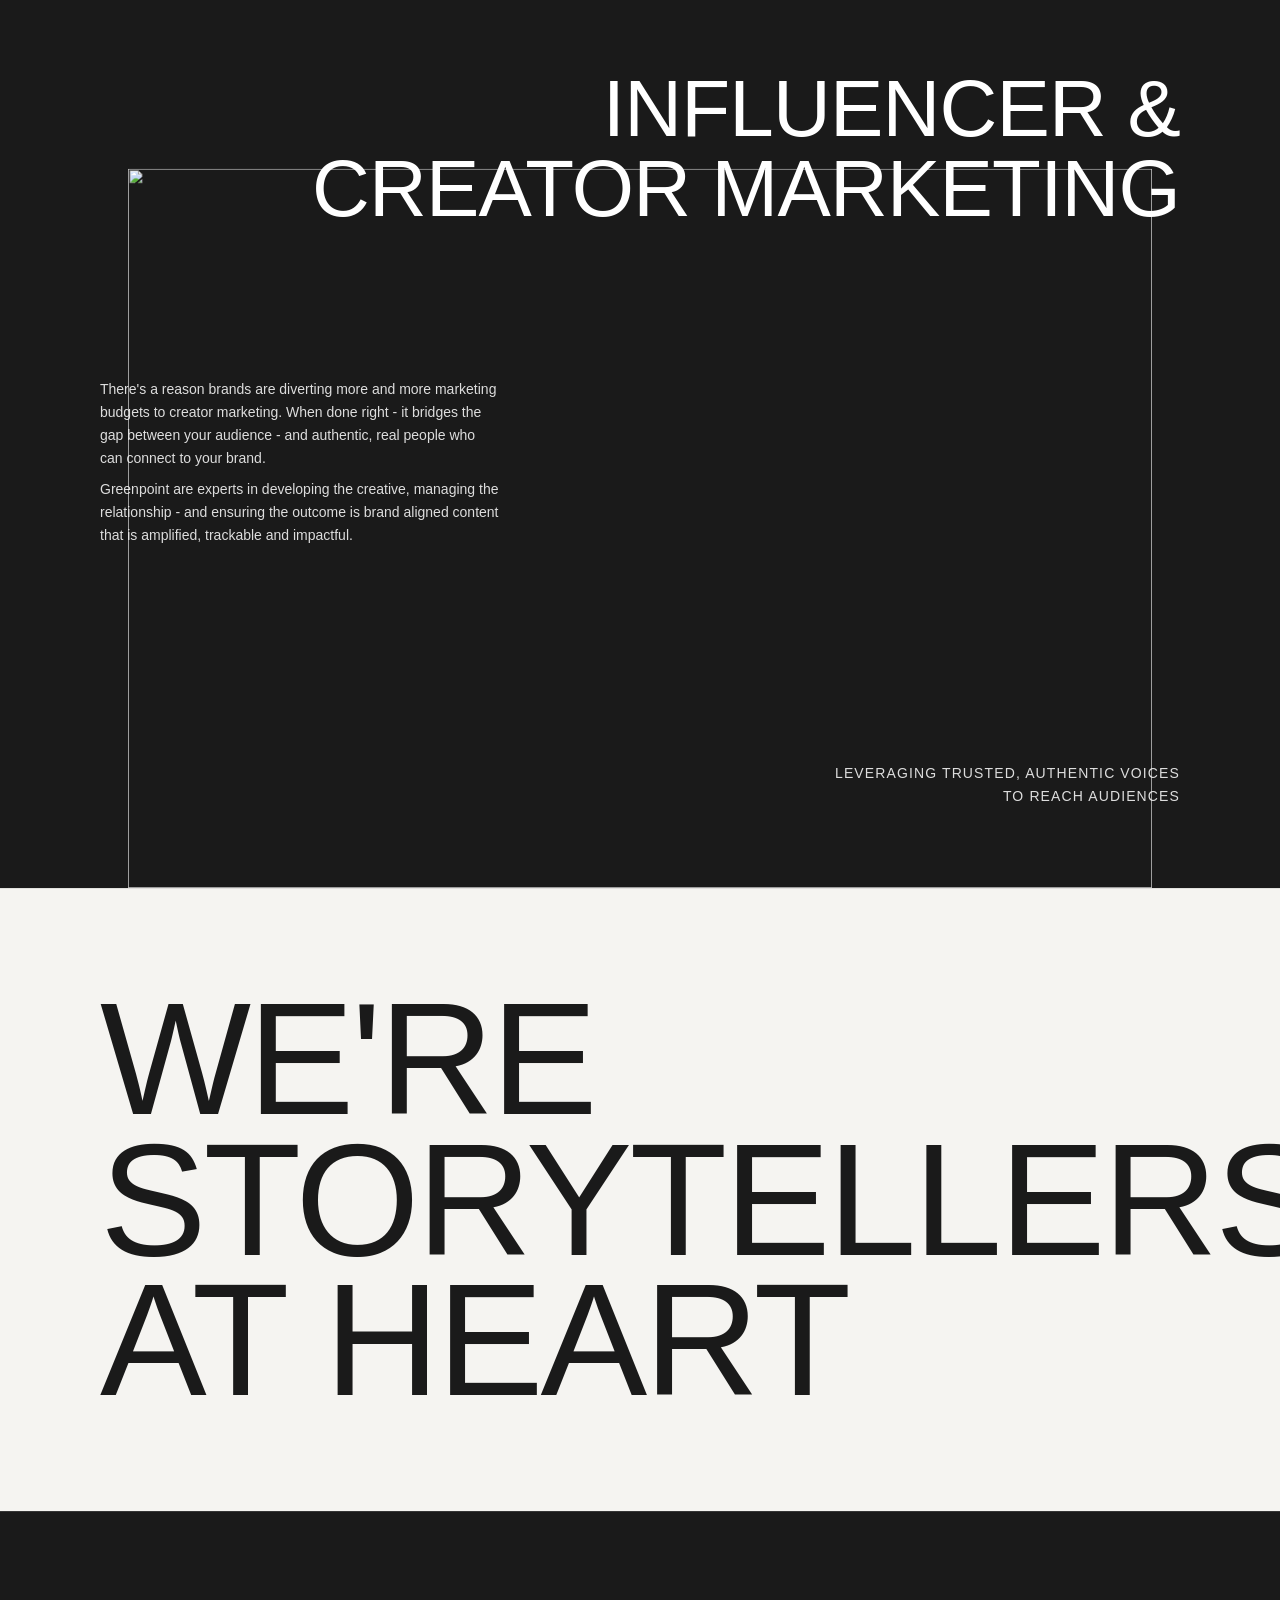
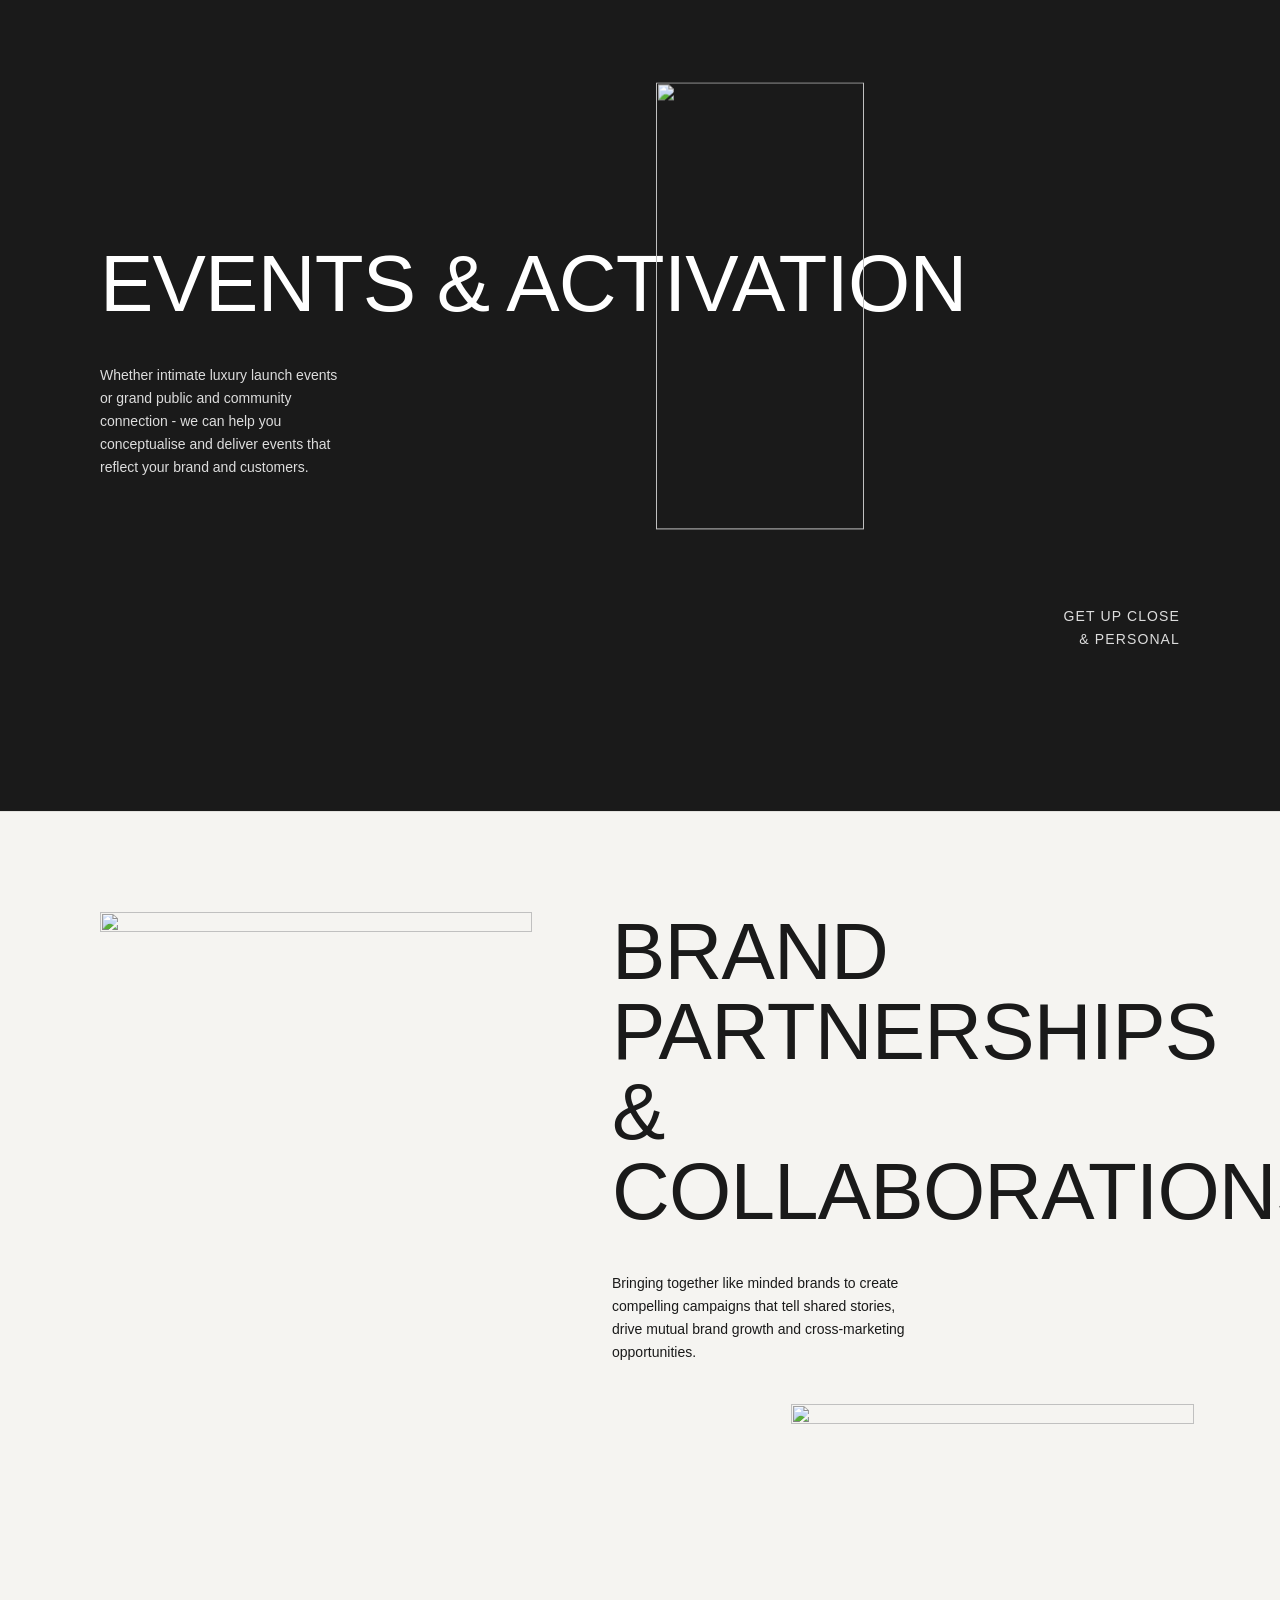
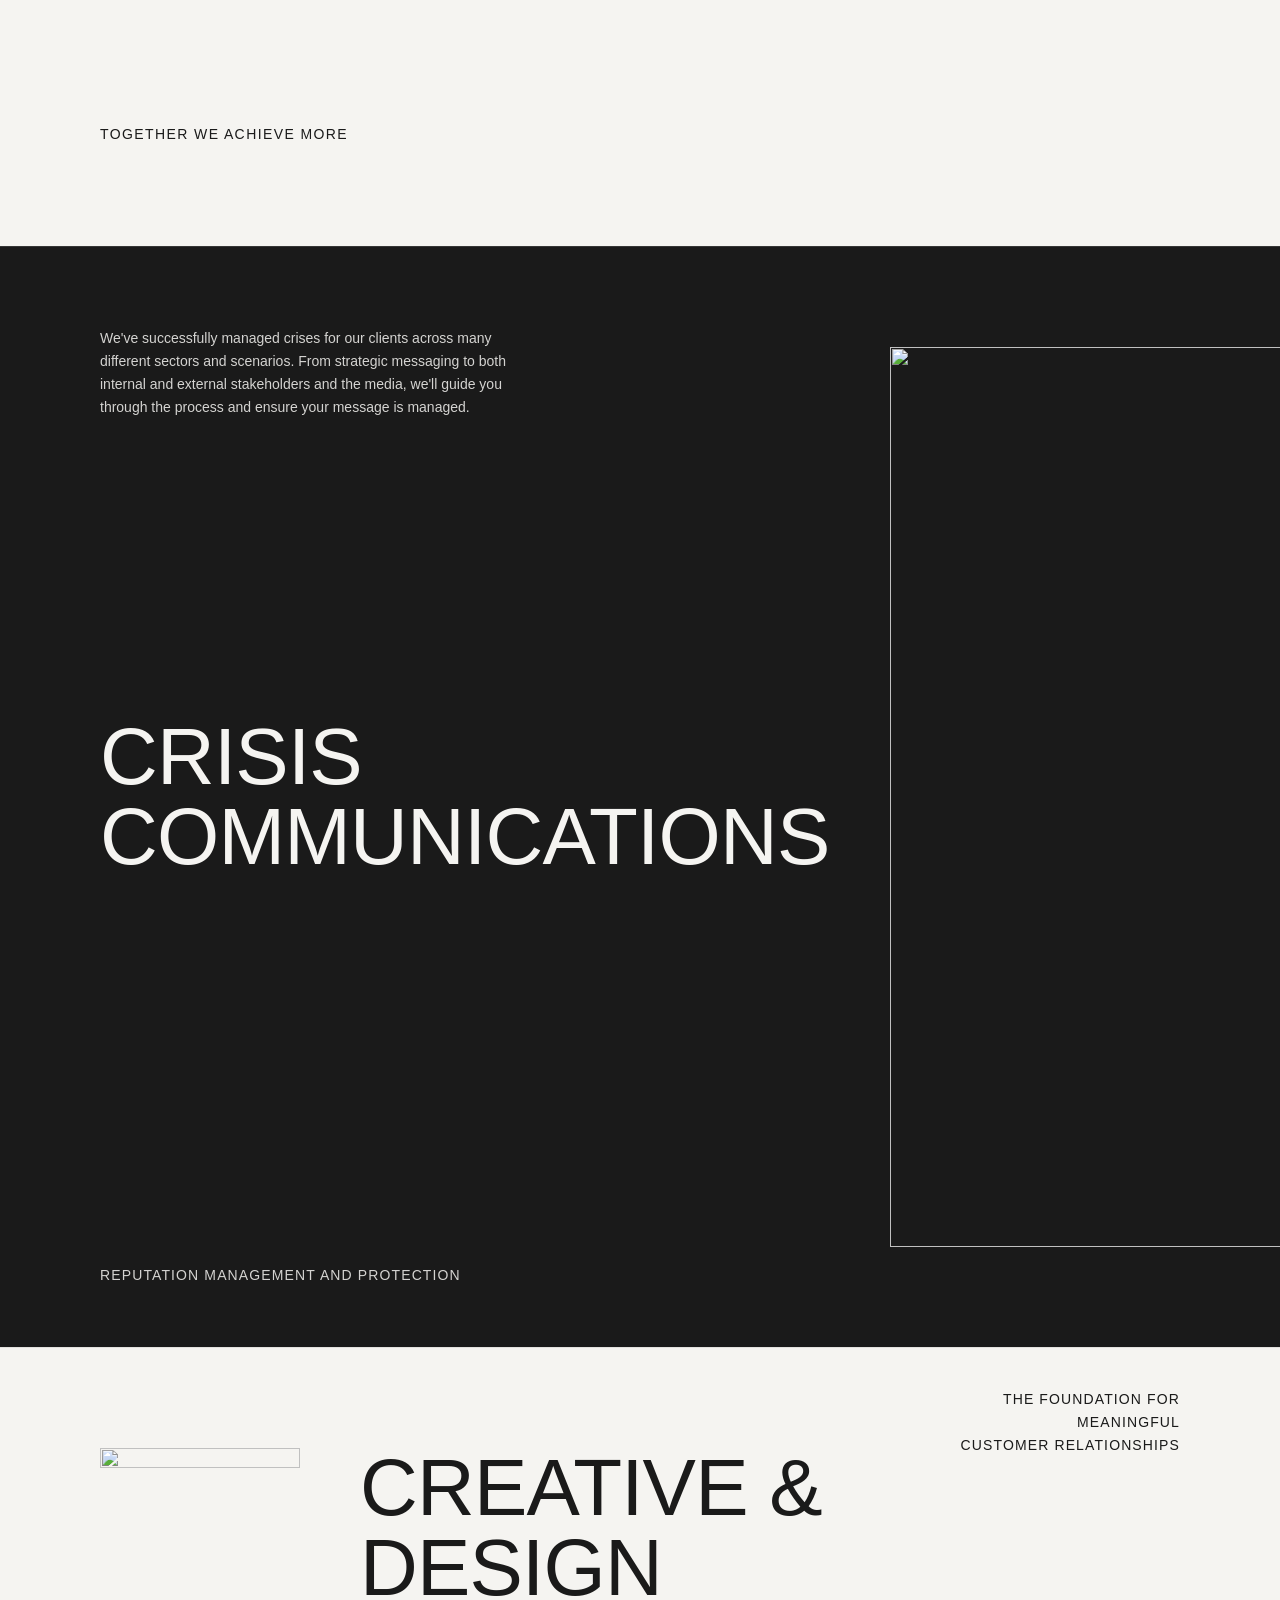
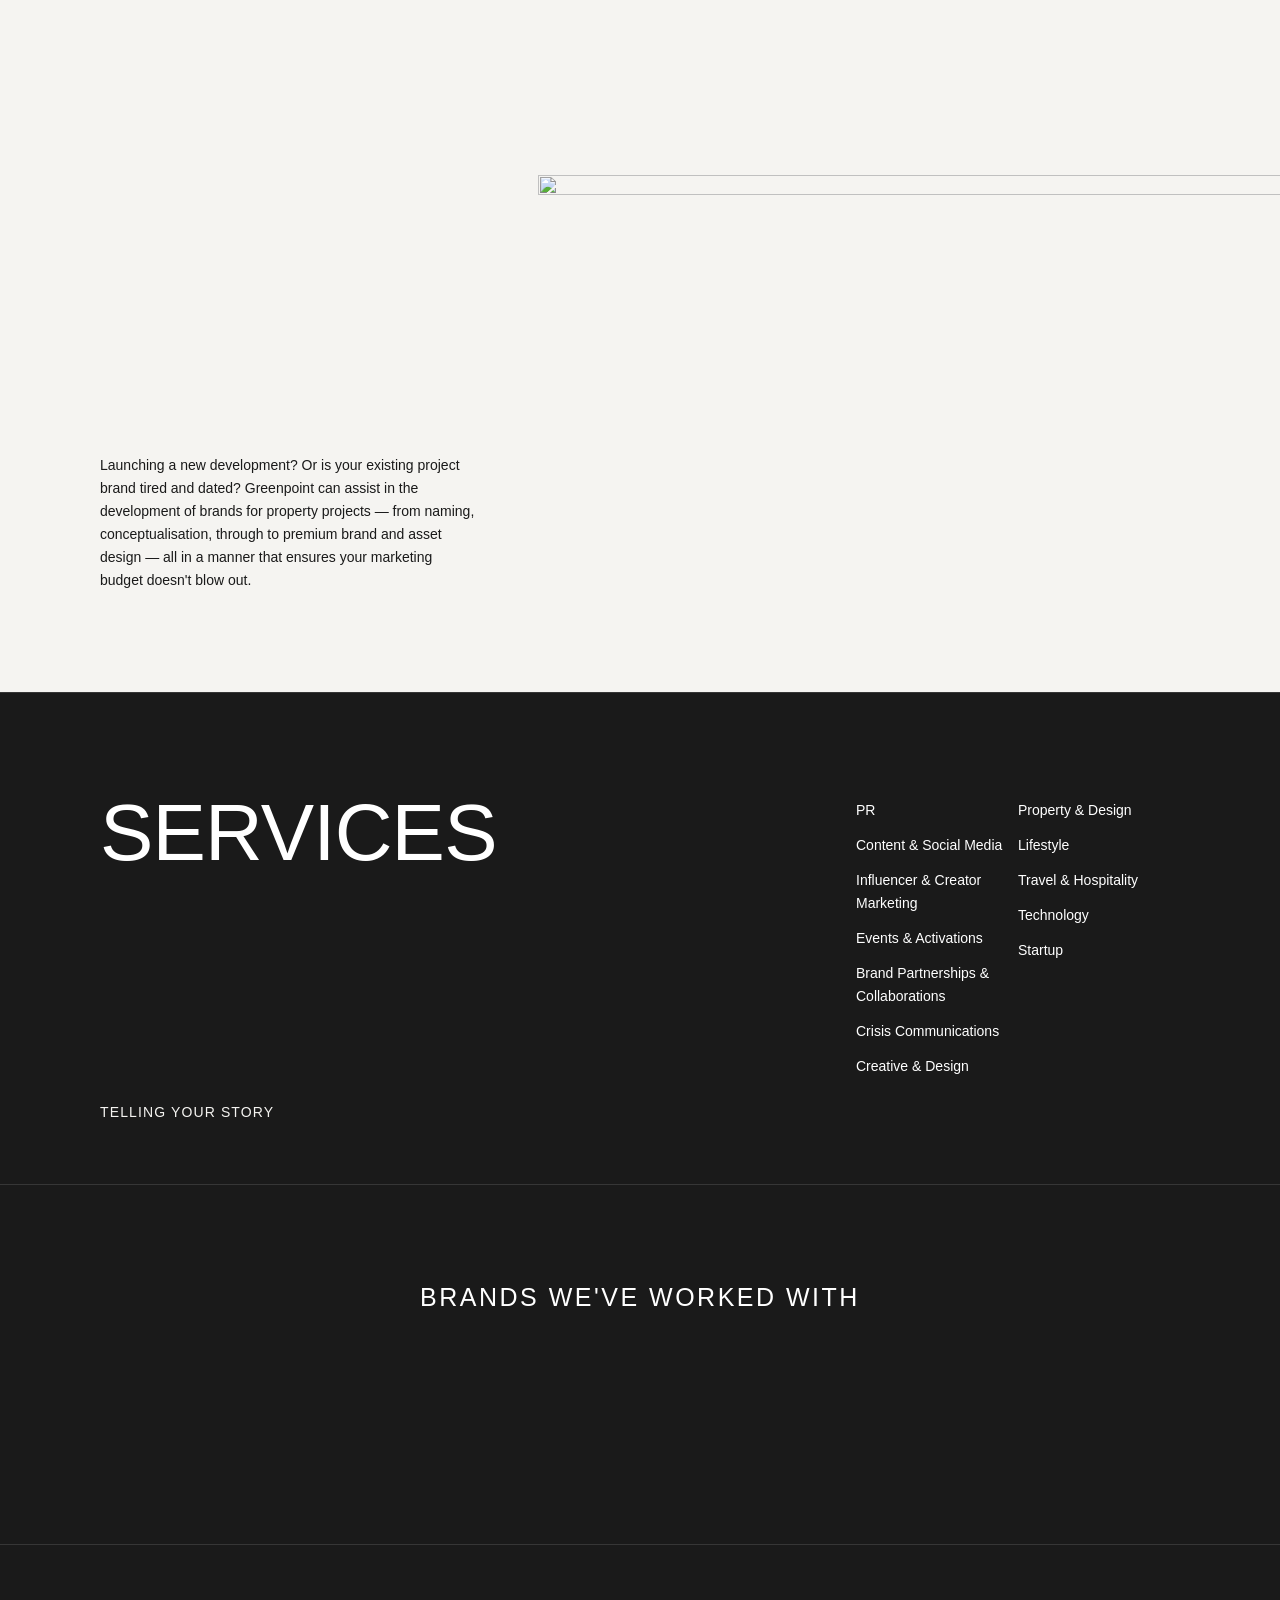
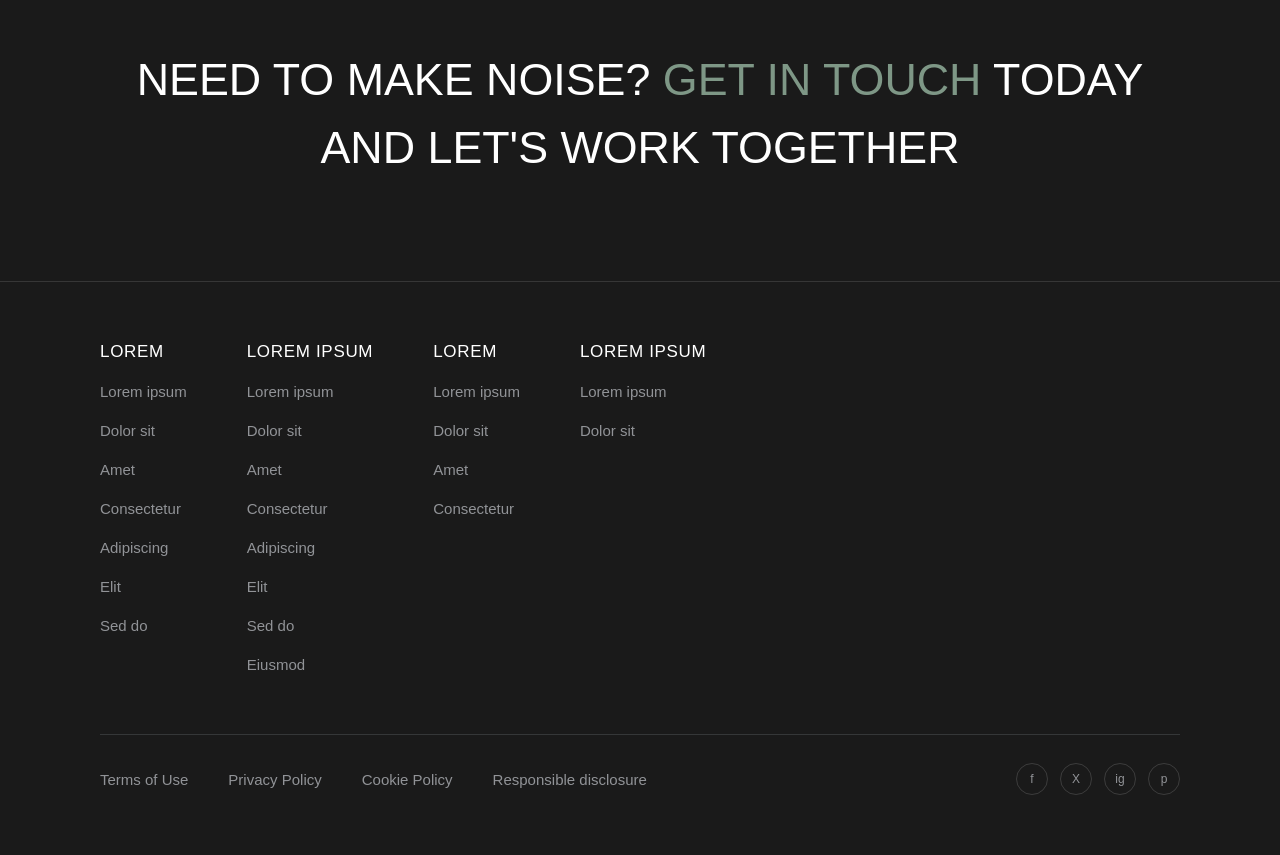
==== commit 0ee923bc: "Center text alignment in content paragraph" ====
--- a/index.html
+++ b/index.html
@@ -80,7 +80,7 @@
   <img src="images/Phones.png" class="gp-content-img" alt="">
 
   <div>
-    <p class="t-dark f300 fs-14" style="margin-bottom:60px;margin-top:60px;margin-left:170px;width:500px;max-width:100%">From social media strategy, through to creative campaigns, always on organic content, email campaigns through to the management of these platforms - our content team are experts in translating your brand into content that connects.</p>
+    <p class="t-dark f300 fs-14" style="text-align:center;max-width:600px;">From social media strategy, through to creative campaigns, always on organic content, email campaigns through to the management of these platforms - our content team are experts in translating your brand into content that connects.</p>
   </div>
 </div>
 
--- a/styles.css
+++ b/styles.css
@@ -86,14 +86,14 @@
 .gp .svc-tagline{letter-spacing:0.08em}
 
 .gp .content-grid{
-  display:grid;
-  grid-template-columns:1fr 1fr;
-  gap:60px;
+  display:flex;
+  flex-direction:column;
   align-items:center;
+  gap:40px;
 }
 
 .gp .storytellers{
-  min-height:100vh;
+  min-height:50vh !important;
   display:flex;
   flex-direction:column;
   justify-content:center;
@@ -325,11 +325,12 @@
 }
 
 .gp-content-img{
-  width:100%;
-  height:100%;
+  width:auto;
+  max-width:70%;
   max-height:70vh;
-  object-fit:cover;
-  display:block;
+  object-fit:contain;
+  display:block;
+  margin:0 auto;
 }
 
 .gp-content-tagline{
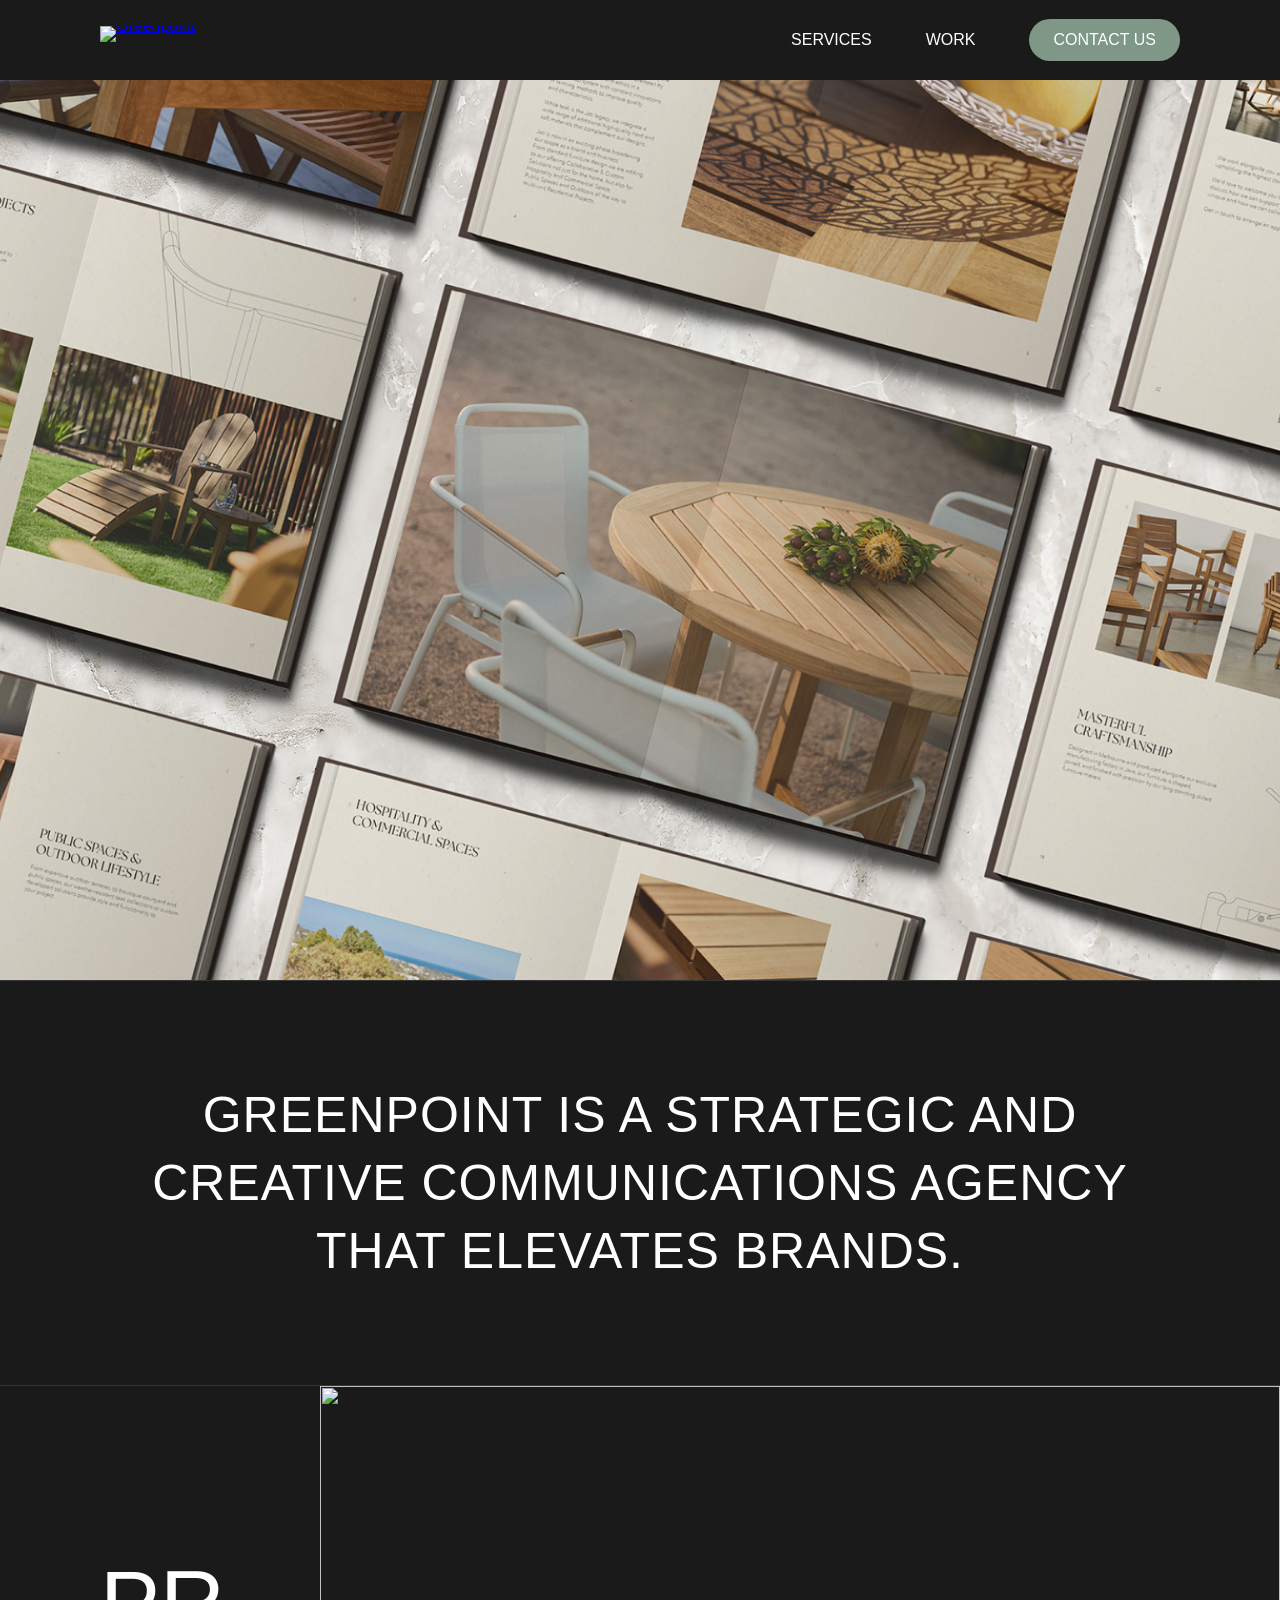
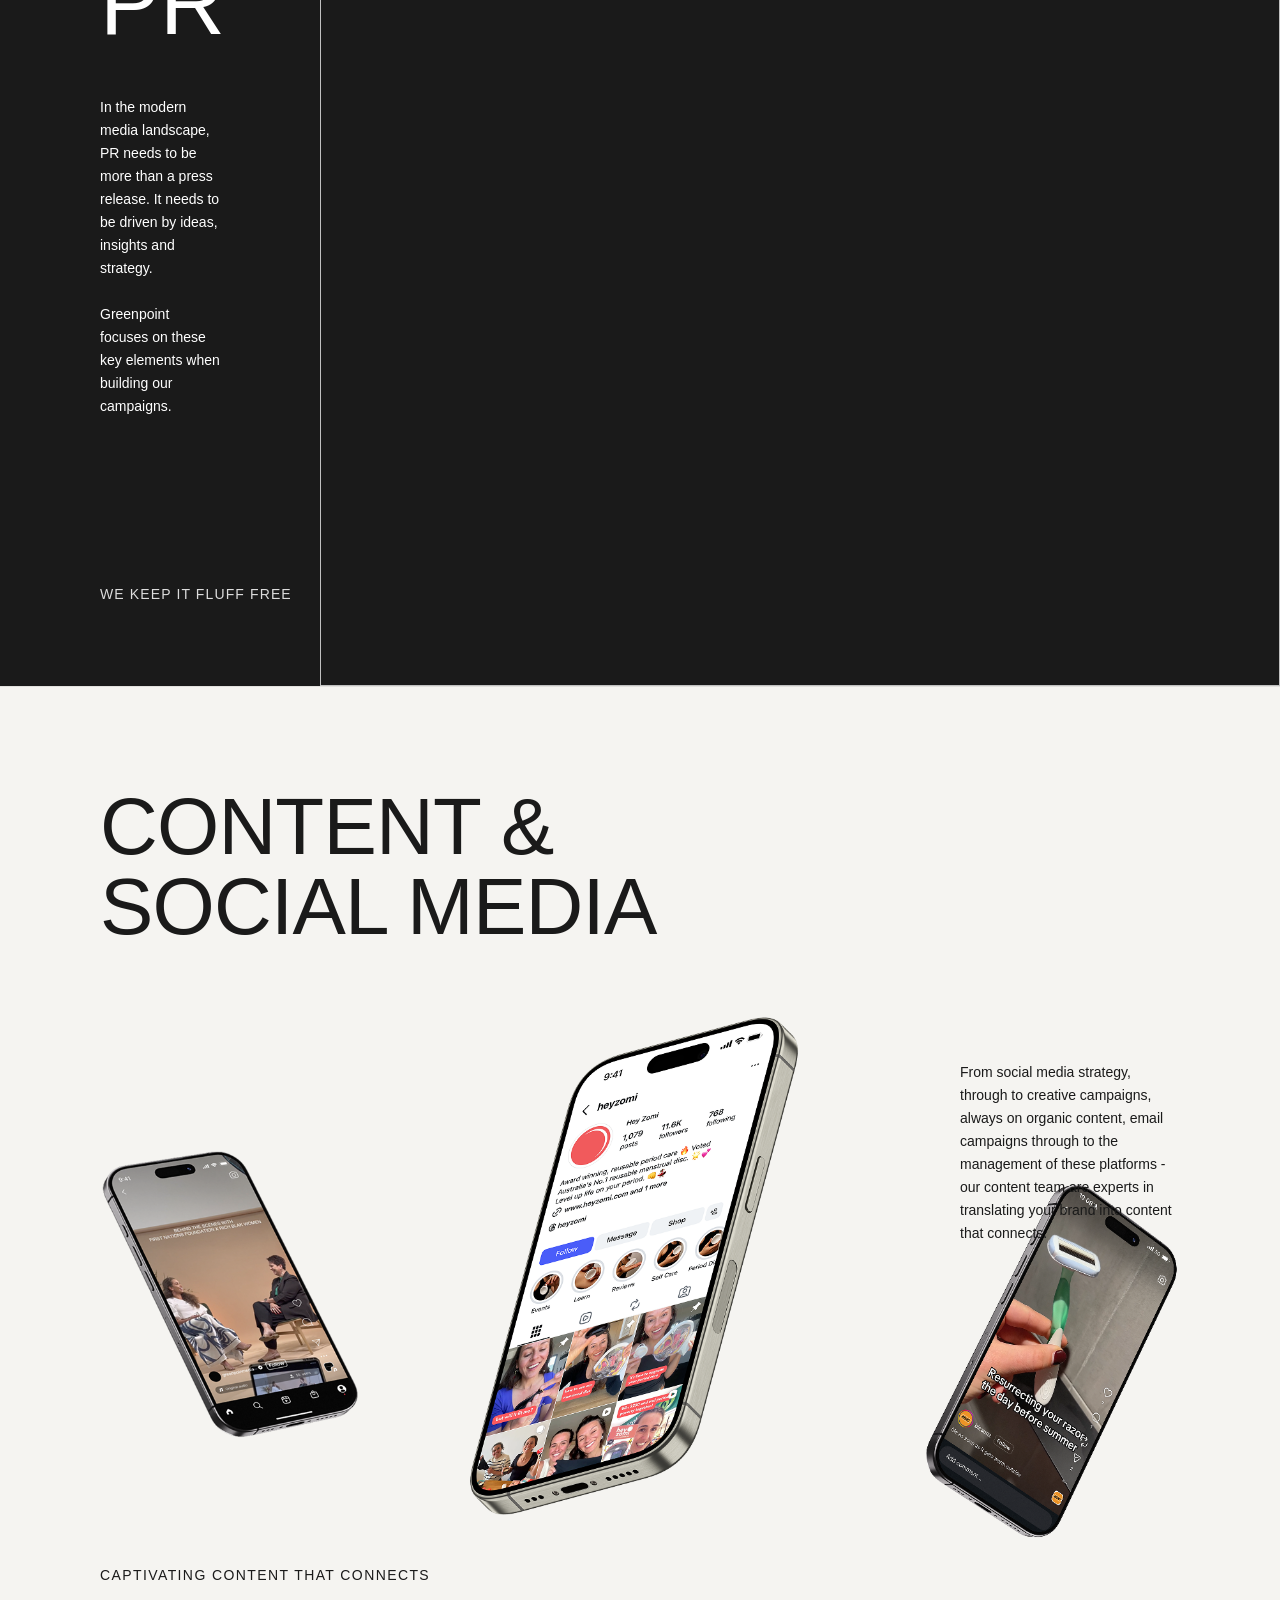
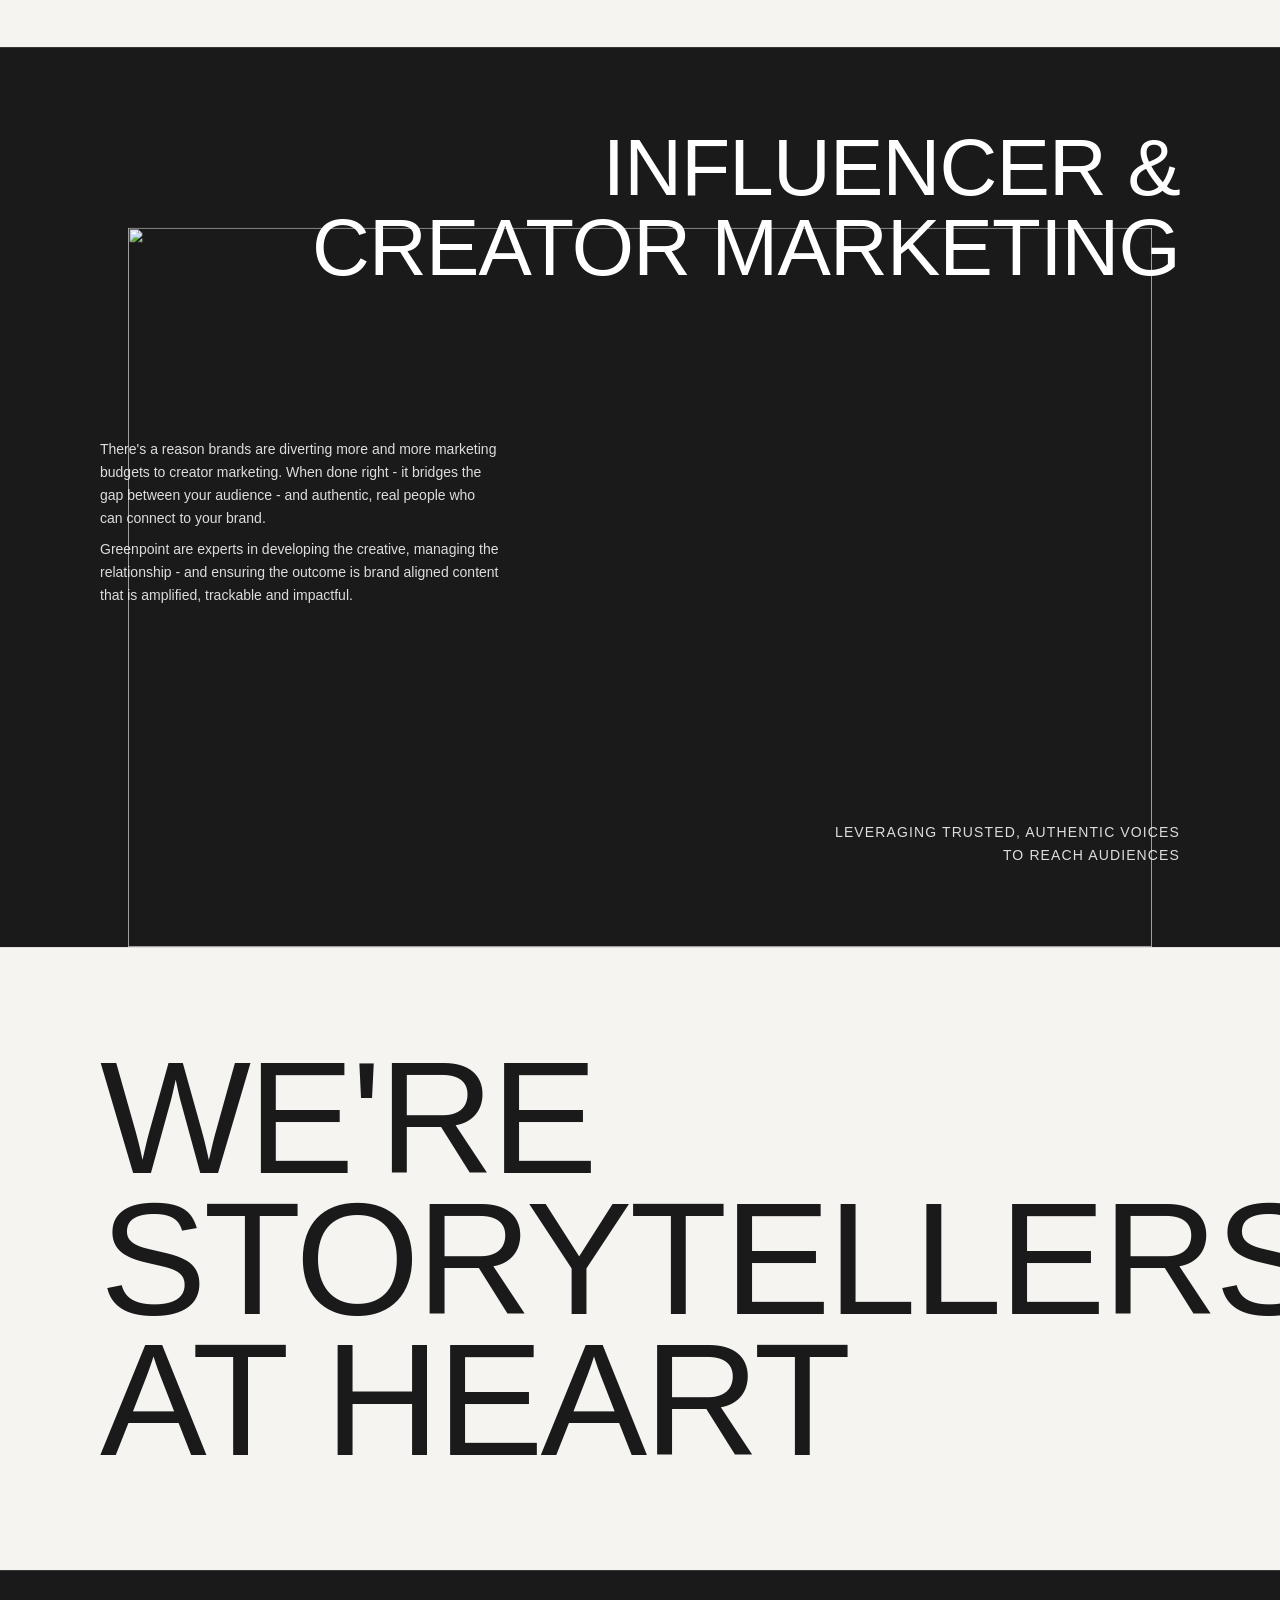
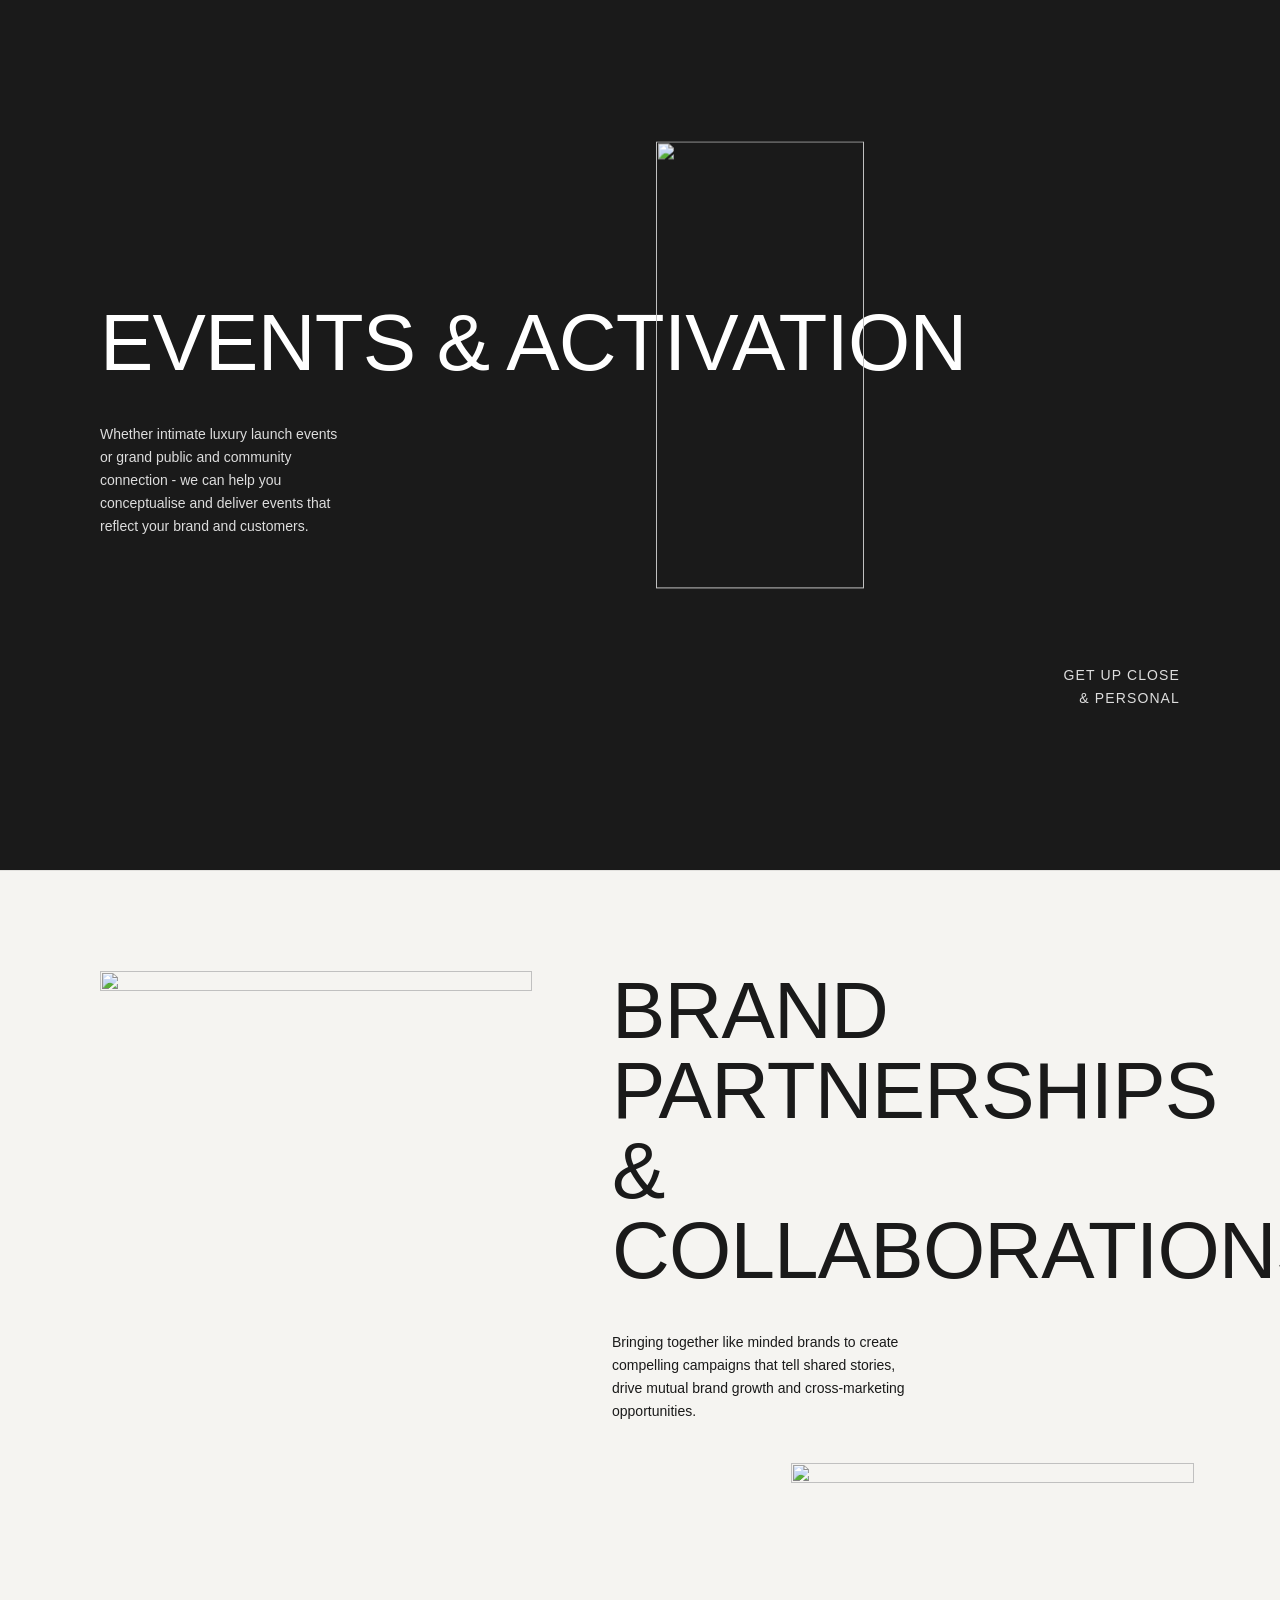
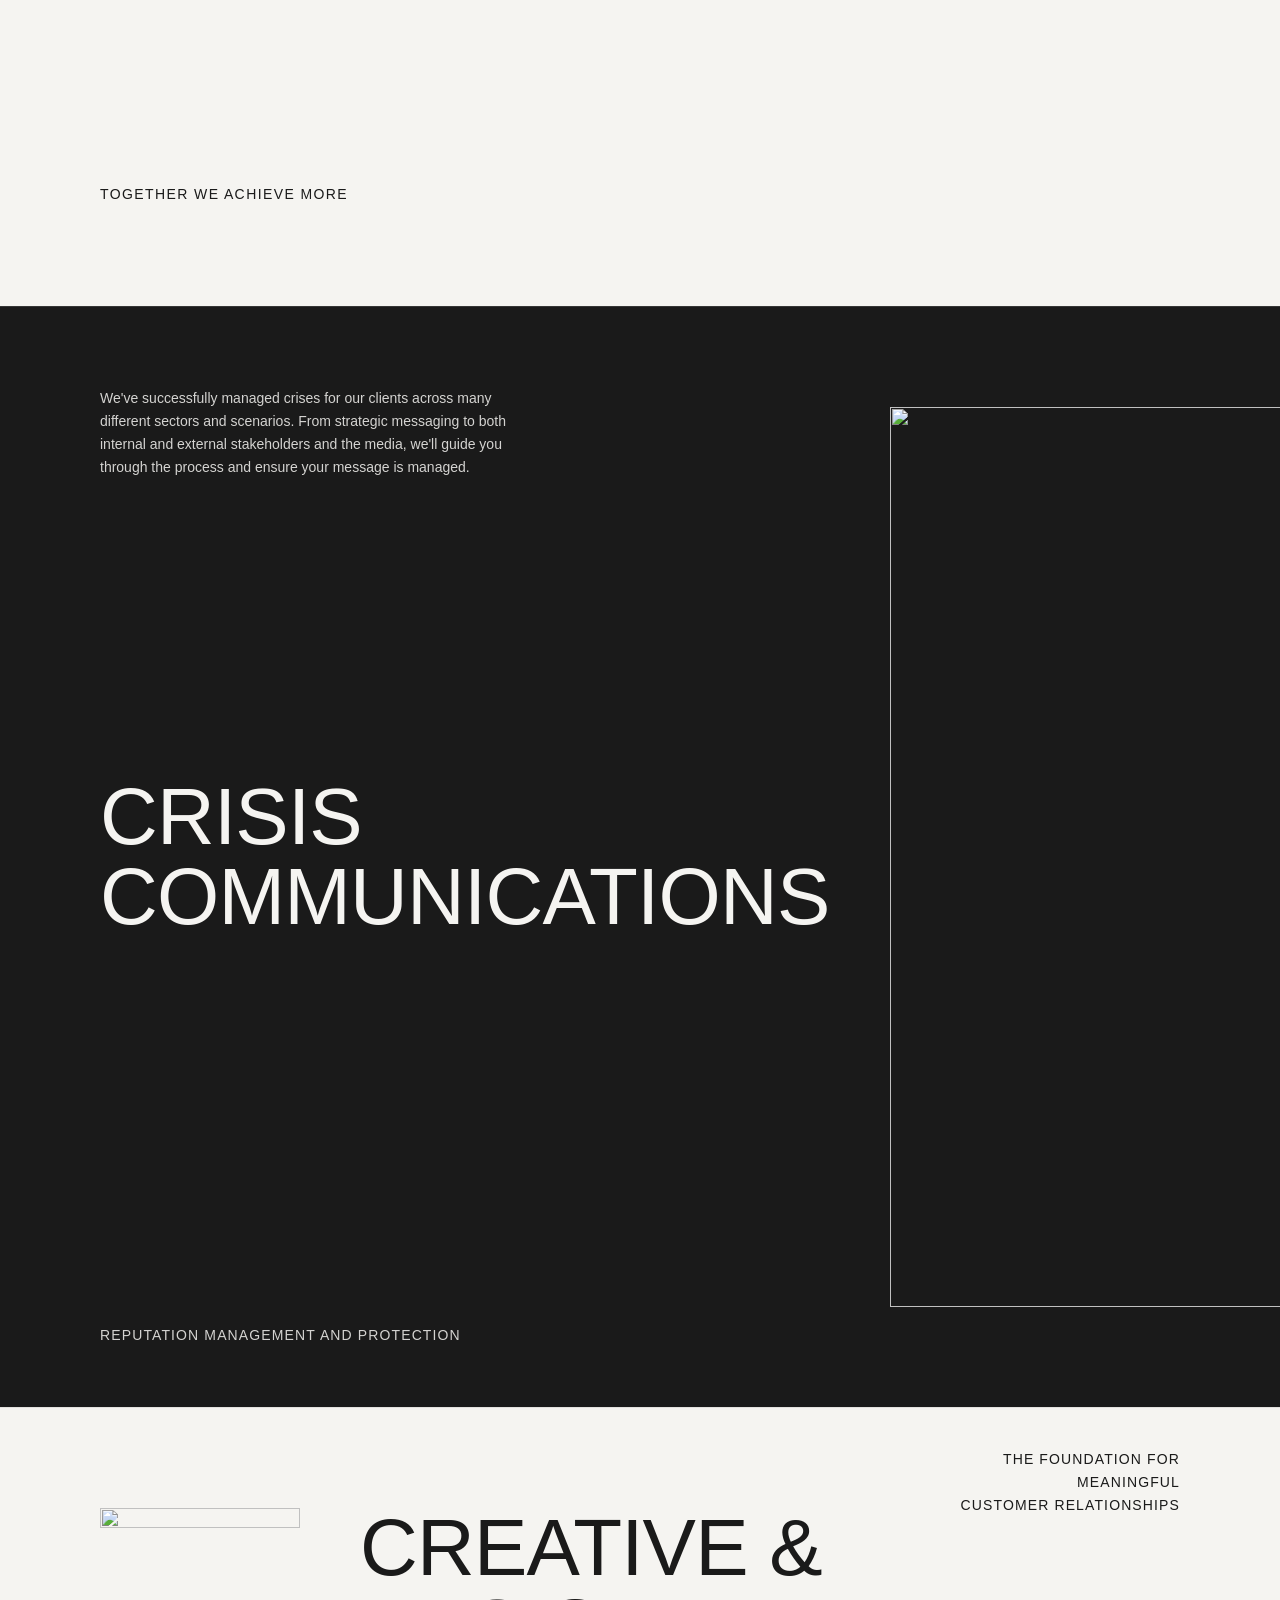
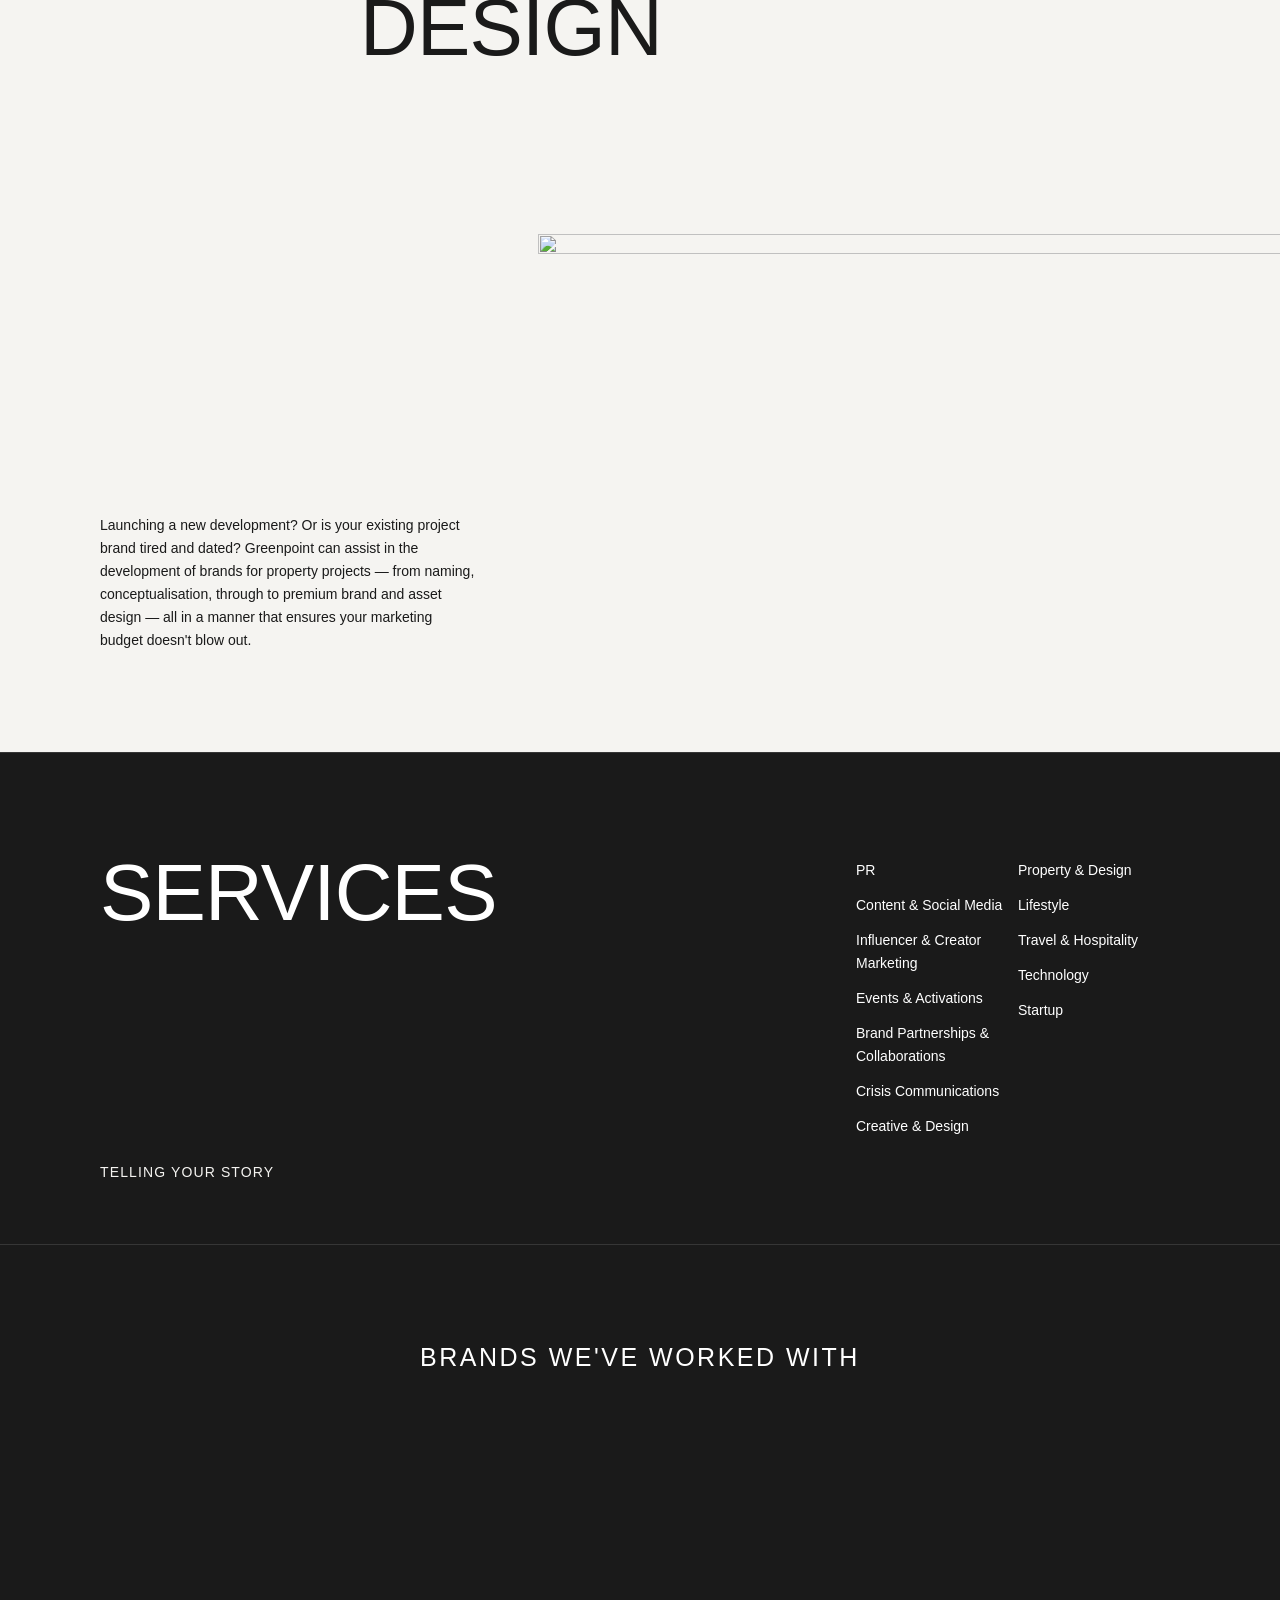
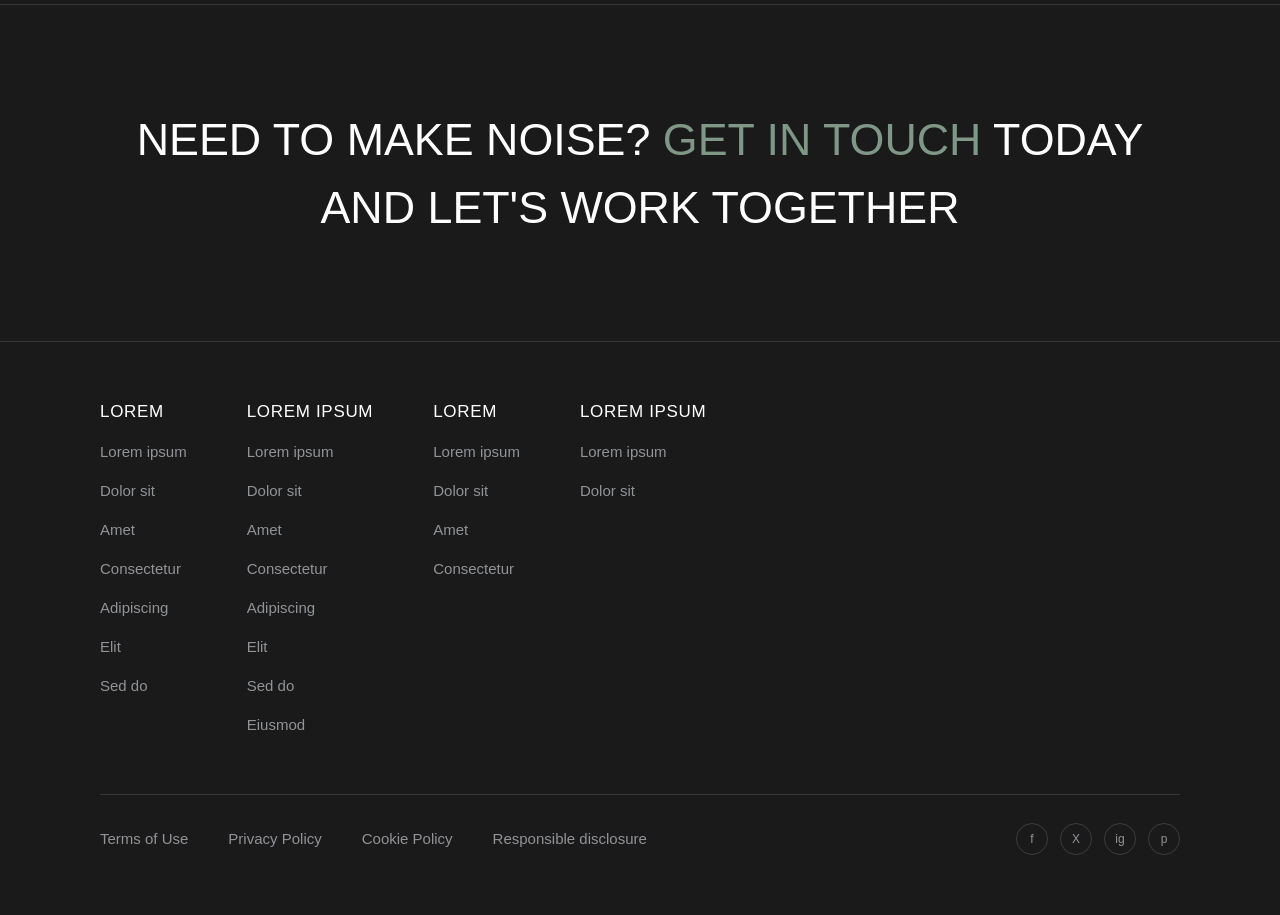
==== commit d2deb76a: "Refactor content section in index.html" ====
--- a/index.html
+++ b/index.html
@@ -79,9 +79,9 @@
 <div class="content-grid">
   <img src="images/Phones.png" class="gp-content-img" alt="">
 
-  <div>
-    <p class="t-dark f300 fs-14" style="text-align:center;max-width:600px;">From social media strategy, through to creative campaigns, always on organic content, email campaigns through to the management of these platforms - our content team are experts in translating your brand into content that connects.</p>
-  </div>
+<div class="gp-content-text">
+  <p class="t-dark f300 fs-14">From social media strategy, through to creative campaigns, always on organic content, email campaigns through to the management of these platforms - our content team are experts in translating your brand into content that connects.</p>
+</div>
 </div>
 
     <span class="t-dark t-upper f300 fs-14 gp-content-tagline">Captivating content that connects</span>
--- a/styles.css
+++ b/styles.css
@@ -76,6 +76,7 @@
 #pr .svc-panel{
   justify-content:center;
   gap:40px;
+  padding-top:0;
 }
 #pr .svc-tagline{
   position:absolute;
@@ -86,10 +87,16 @@
 .gp .svc-tagline{letter-spacing:0.08em}
 
 .gp .content-grid{
-  display:flex;
-  flex-direction:column;
-  align-items:center;
-  gap:40px;
+  position:relative;
+  display:block;
+  height:60vh;
+}
+
+.gp-content-text{
+  position:absolute;
+  right:0;
+  top:10%;
+  width:220px;
 }
 
 .gp .storytellers{
@@ -325,14 +332,17 @@
 }
 
 .gp-content-img{
-  width:auto;
-  max-width:70%;
-  max-height:70vh;
+  width:100%;
+  height:100%;
   object-fit:contain;
   display:block;
-  margin:0 auto;
-}
-
+}
+.gp-content-text{
+  position:absolute;
+  right:0;
+  top:10%;
+  width:220px;
+}
 .gp-content-tagline{
   position:absolute;
   bottom:60px;
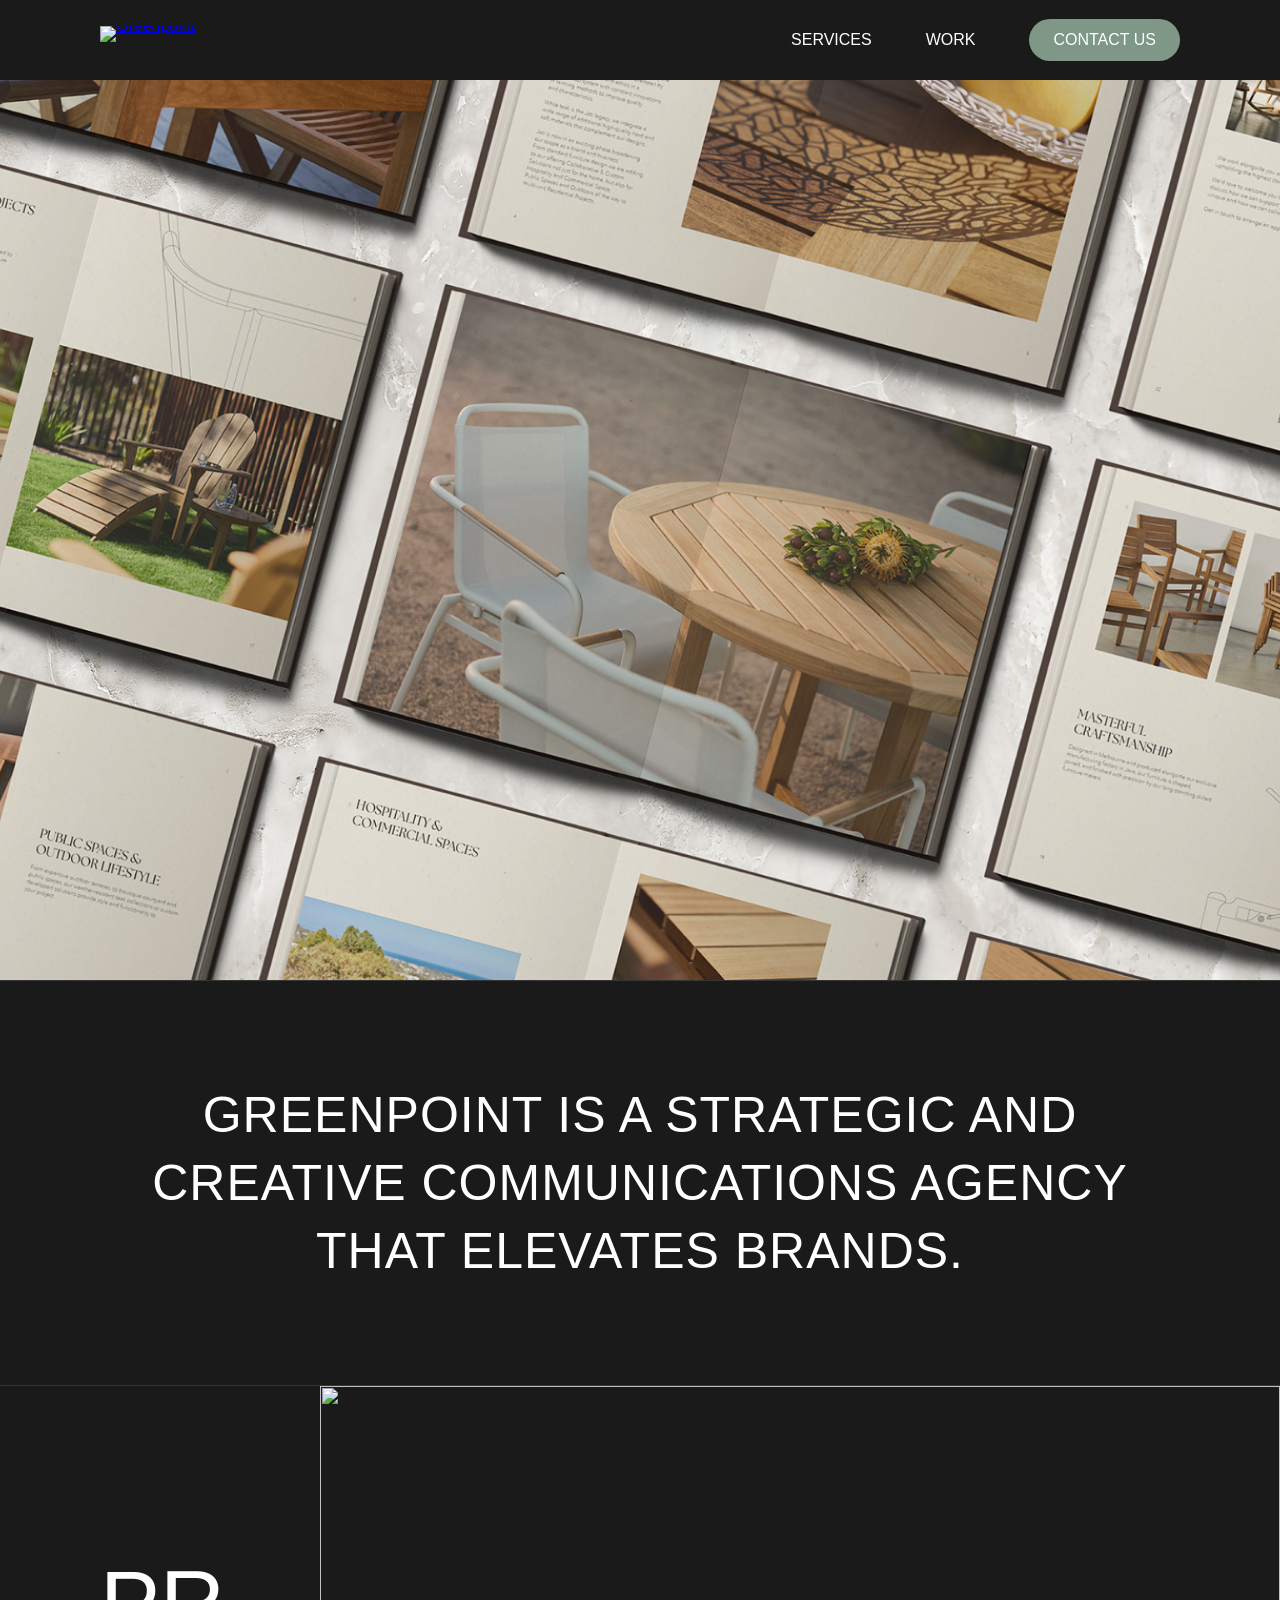
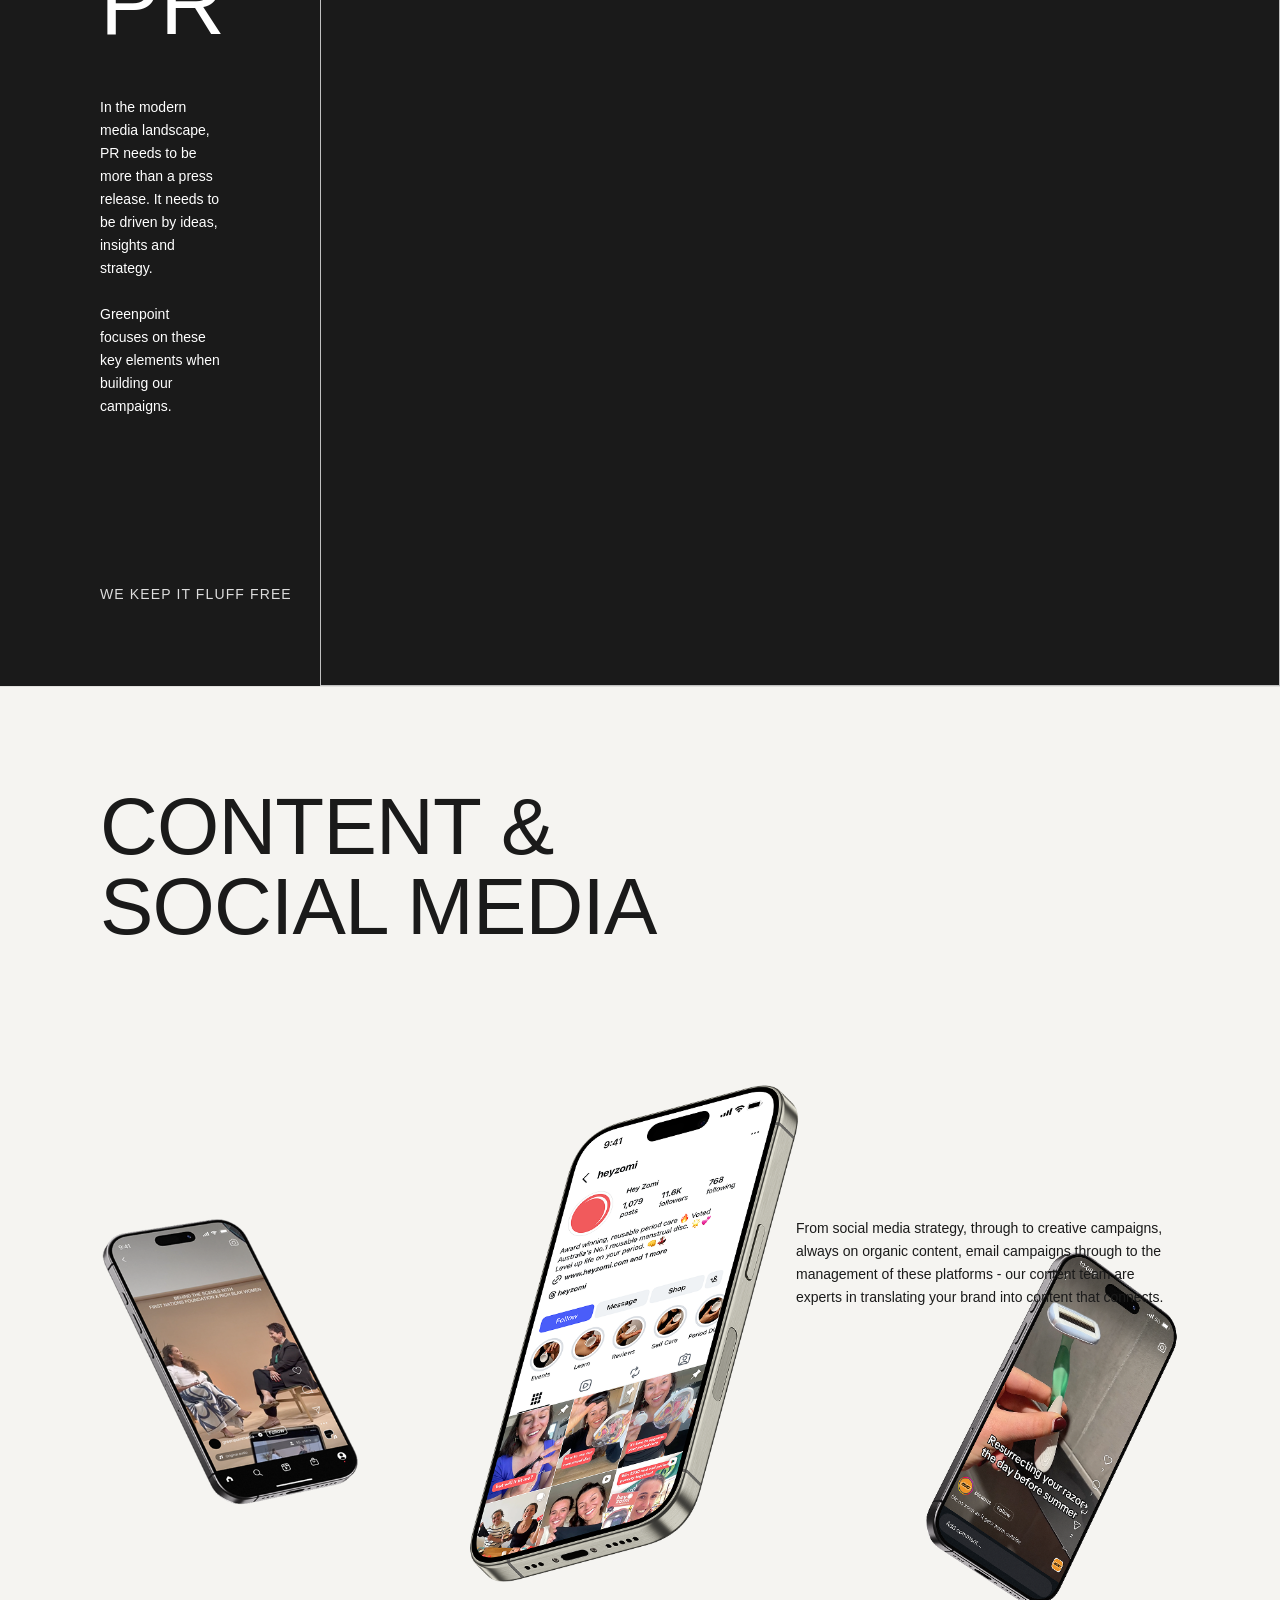
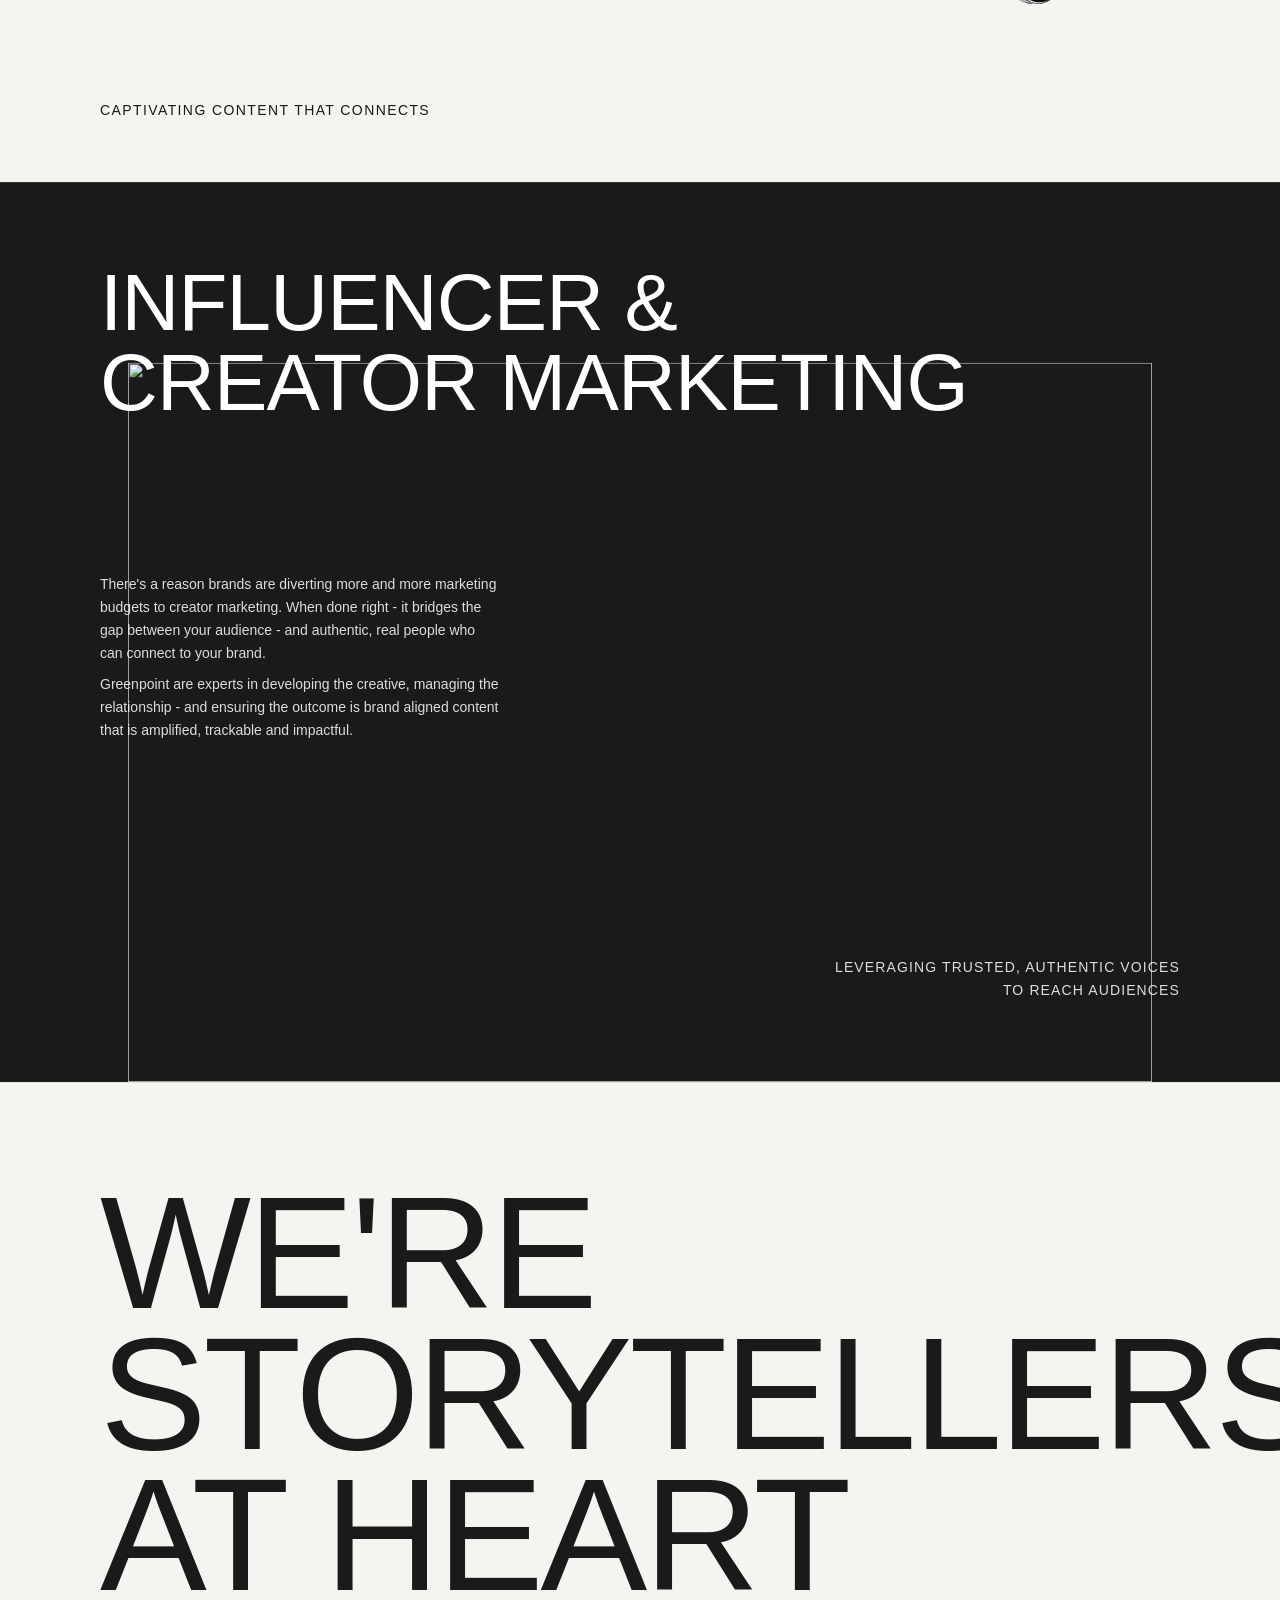
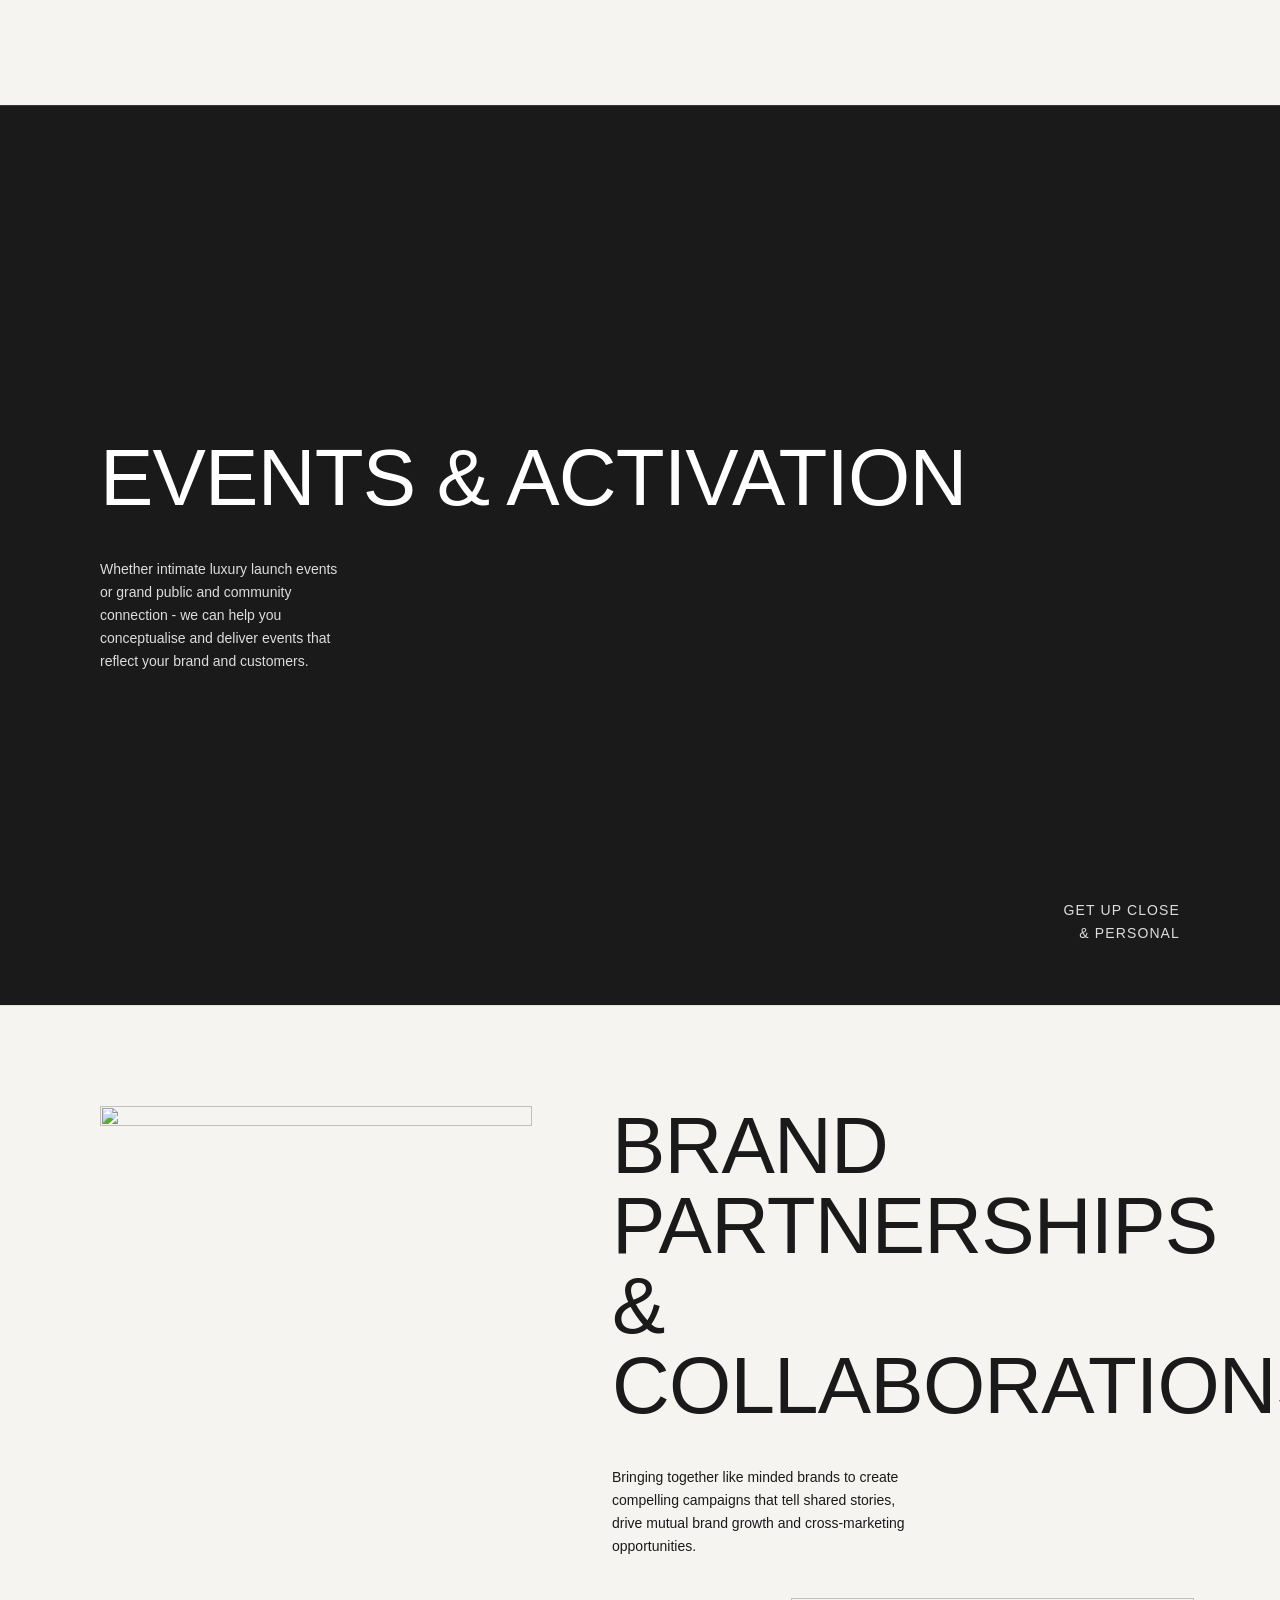
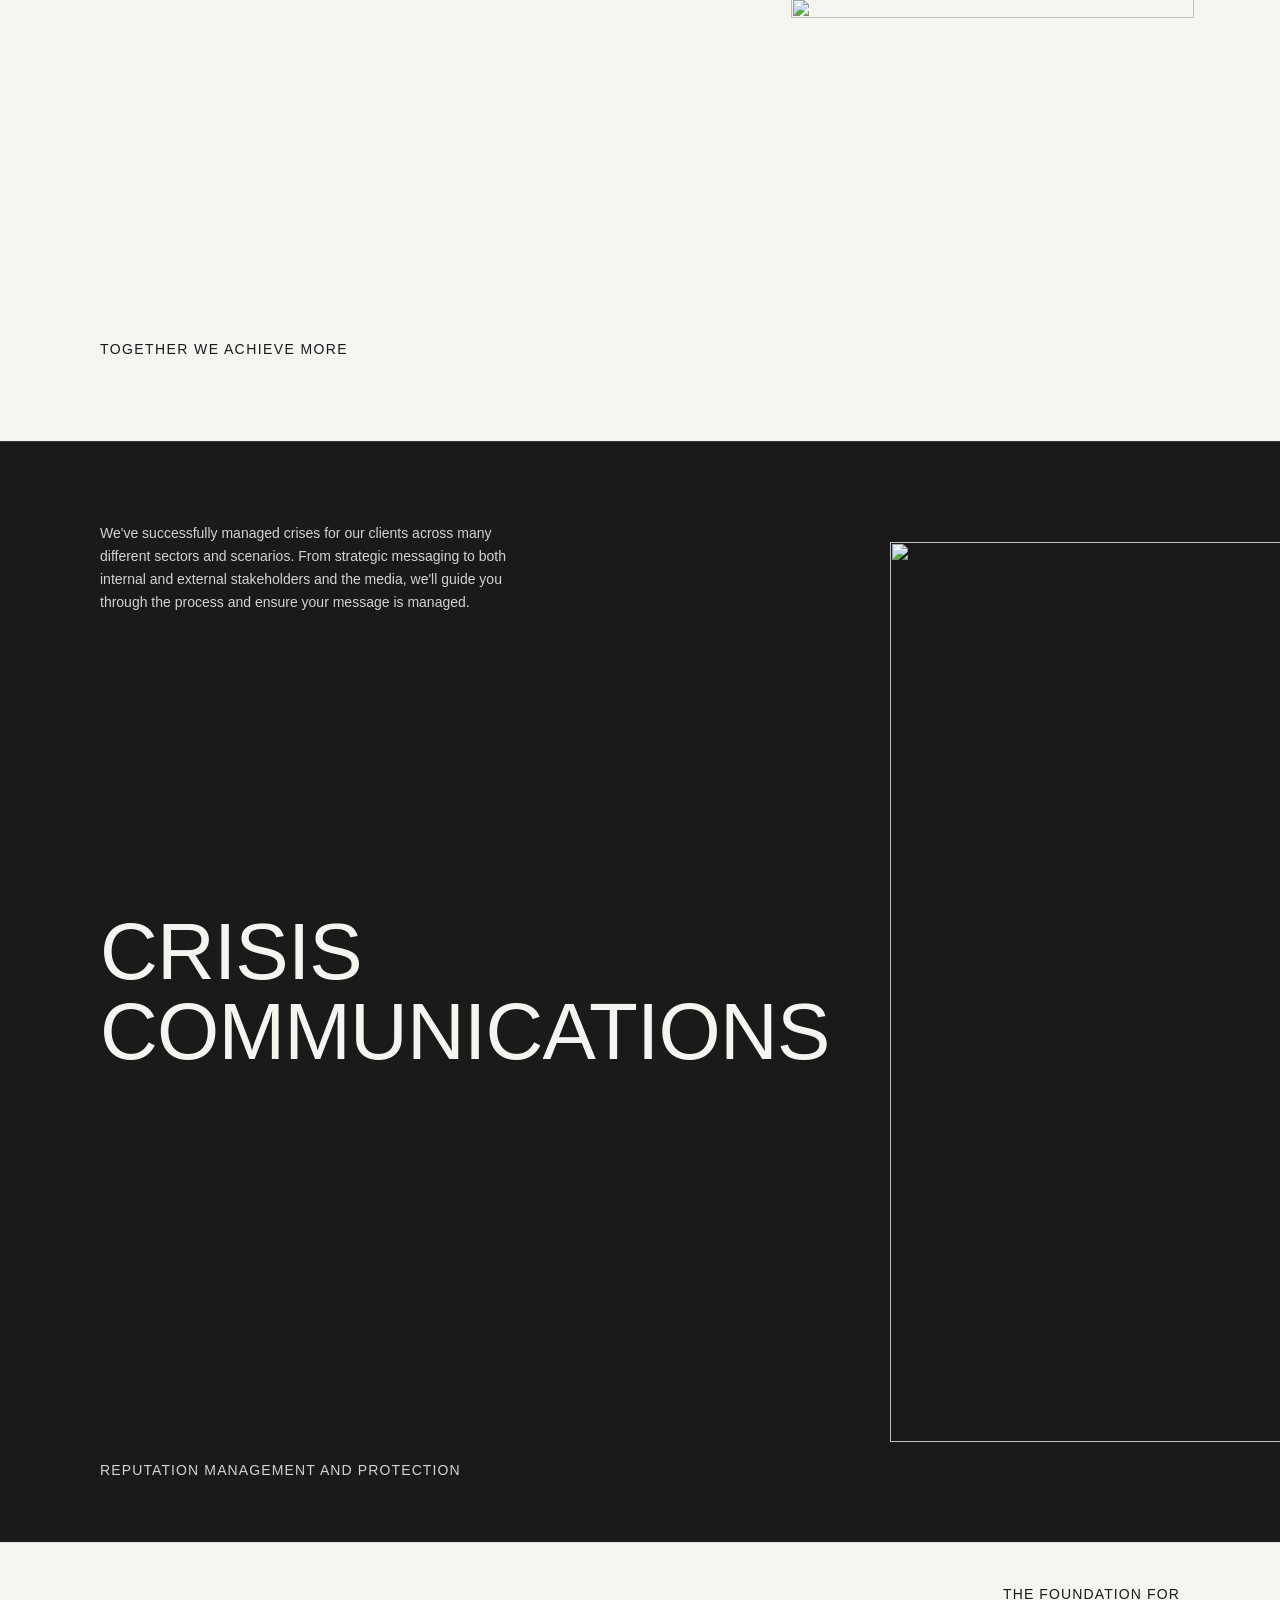
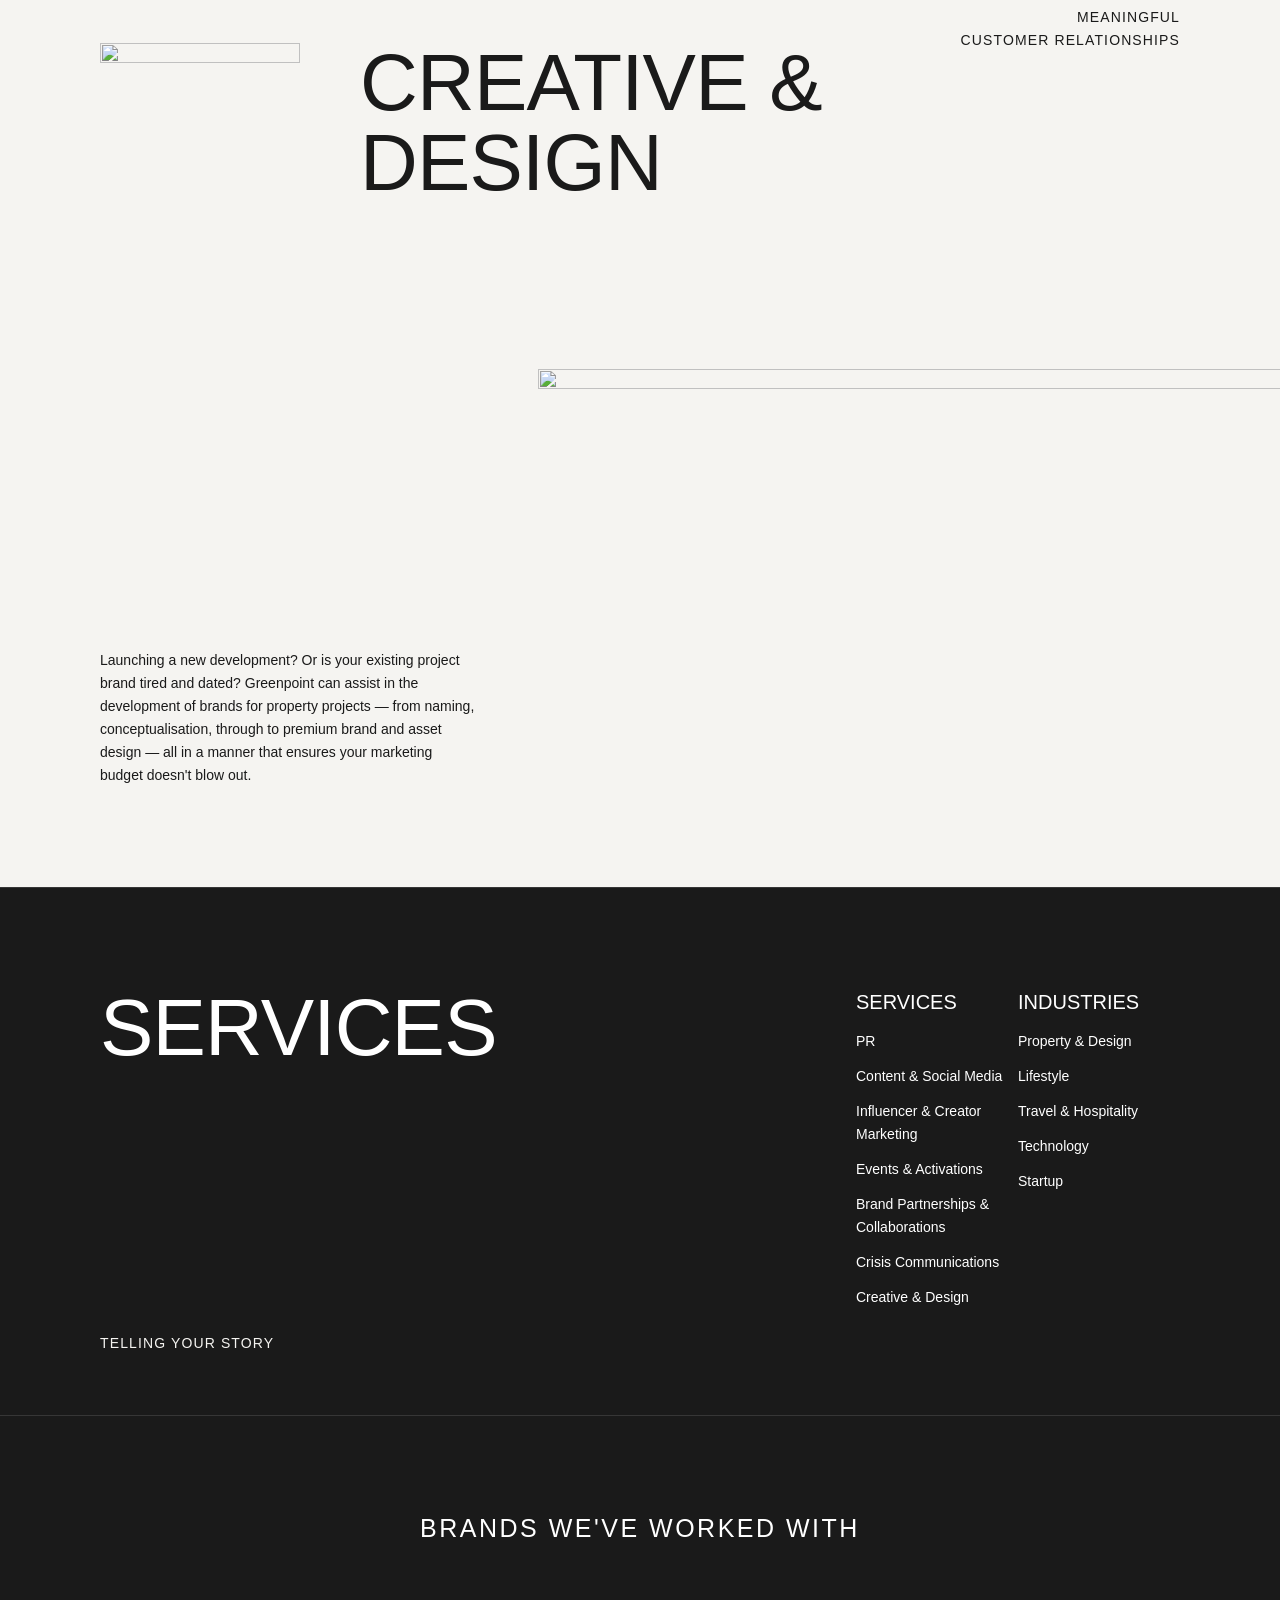
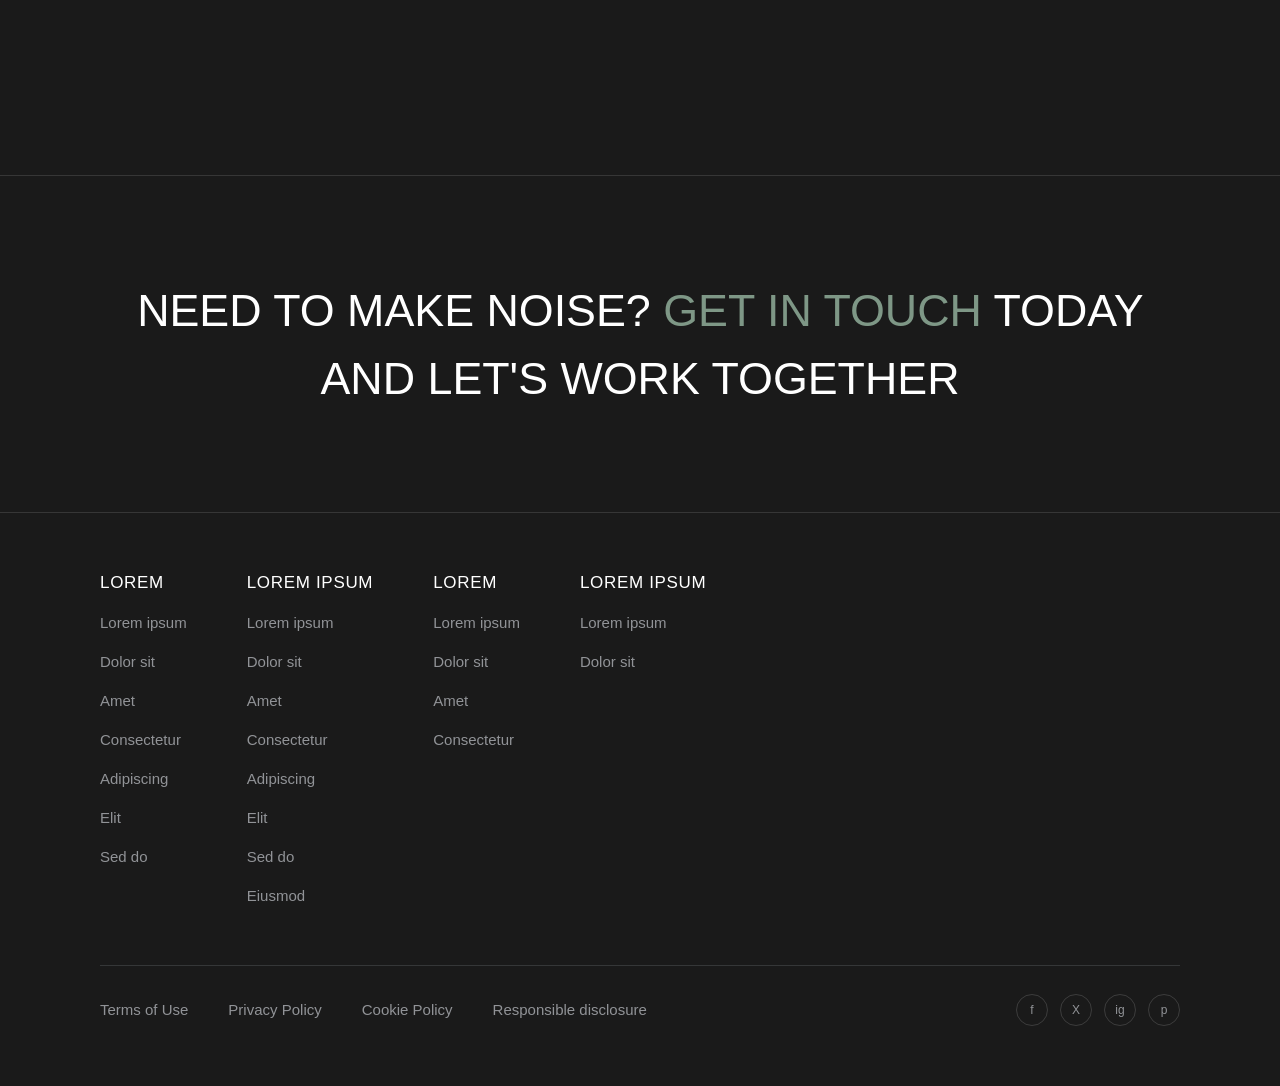
==== commit 7ffff8b1: "Mobile responsiveness cleanup and typography consistency pass - Standardise all section headings to " ====
--- a/index.html
+++ b/index.html
@@ -65,24 +65,25 @@
         <h2 class="t-white t-upper f300 fs-90" style="margin-bottom:48px">PR</h2>
         <p class="t-white f300 fs-14 svc-body">In the modern media landscape, PR needs to be more than a press release. It needs to be driven by ideas, insights and strategy.<br><br>Greenpoint focuses on these key elements when building our campaigns.</p>
       </div>
-      <span class="t-white t-upper f300 fs-14 t-muted svc-tagline">We keep it fluff free</span>
     </div>
 
     <div class="gp-pr-image">
       <img src="https://greenpointmedia.com.au/wp-content/uploads/2026/04/PRHeroweb-scaled.png" alt="">
     </div>
+
+    <span class="t-white t-upper f300 fs-14 t-muted svc-tagline">We keep it fluff free</span>
   </section>
 
   <section id="content-social" class="bg-light bd-light section-pad full-h gp-content-section">
-    <h2 class="t-dark t-upper f300 fs-80" style="margin-bottom:60px">Content &amp;<br>Social Media</h2>
-
-<div class="content-grid">
-  <img src="images/Phones.png" class="gp-content-img" alt="">
-
-<div class="gp-content-text">
-  <p class="t-dark f300 fs-14">From social media strategy, through to creative campaigns, always on organic content, email campaigns through to the management of these platforms - our content team are experts in translating your brand into content that connects.</p>
-</div>
-</div>
+    <h2 class="t-dark t-upper f300 fs-80 gp-content-heading" style="margin-bottom:60px">Content &amp;<br>Social Media</h2>
+
+    <div class="content-grid">
+      <img src="images/Phones.png" class="gp-content-img" alt="">
+    </div>
+
+    <div class="gp-content-text">
+      <p class="t-dark f300 fs-14">From social media strategy, through to creative campaigns, always on organic content, email campaigns through to the management of these platforms - our content team are experts in translating your brand into content that connects.</p>
+    </div>
 
     <span class="t-dark t-upper f300 fs-14 gp-content-tagline">Captivating content that connects</span>
   </section>
@@ -108,8 +109,12 @@
 
 <section class="storytellers bg-light bd-light">
   <span class="st-line t-dark">We're</span>
-  <span class="st-line t-dark">Storytellers</span>
-  <span class="st-line t-dark">AT Heart</span>
+  <span class="st-line t-dark st-desktop">Storytellers</span>
+  <span class="st-line t-dark st-mobile">Story-</span>
+  <span class="st-line t-dark st-mobile">tellers</span>
+  <span class="st-line t-dark st-desktop">AT Heart</span>
+  <span class="st-line t-dark st-mobile">AT</span>
+  <span class="st-line t-dark st-mobile">Heart</span>
 </section>
 
 <section id="events" class="bg-dark bd-dark gp-svc-open">
@@ -119,14 +124,13 @@
   </div>
   <div class="gp-svc-open-right">
     <img src="https://greenpointmedia.com.au/wp-content/uploads/2026/04/Events-Activation.png" alt="">
-    <span class="gp-svc-open-tagline t-white t-upper f300 fs-14 t-muted">Get up close<br>&amp; personal</span>
   </div>
+  <span class="gp-svc-open-tagline t-white t-upper f300 fs-14 t-muted">Get up close<br>&amp; personal</span>
 </section>
 
   <section id="partnerships" class="bg-light bd-light full-h gp-partnerships">
     <div class="gp-partnership-left">
       <img src="https://greenpointmedia.com.au/wp-content/uploads/2026/04/Partnerships-1.png" class="gp-partnership-img-one" alt="">
-      <span class="gp-partnership-tagline t-dark t-upper f300 fs-14">Together we achieve more</span>
     </div>
 
     <div class="gp-partnership-right">
@@ -134,6 +138,8 @@
       <p class="gp-partnership-body t-dark f300 fs-14">Bringing together like minded brands to create compelling campaigns that tell shared stories, drive mutual brand growth and cross-marketing opportunities.</p>
       <img src="https://greenpointmedia.com.au/wp-content/uploads/2026/04/new-normal-melbourne-finding-infinity_dezeen_2364_col_0-1.png" class="gp-partnership-img-two" alt="">
     </div>
+
+    <span class="gp-partnership-tagline t-dark t-upper f300 fs-14">Together we achieve more</span>
   </section>
 
 <section id="crisis" class="bg-dark bd-dark gp-svc-open gp-crisis-custom">
@@ -142,7 +148,7 @@
   </p>
 
   <h2 class="gp-crisis-title t-light t-upper f300 fs-80">
-    Crisis<br>Communications
+    Crisis <br>Communications
   </h2>
 
   <span class="gp-crisis-tagline t-light t-upper f300 fs-14 t-muted">
@@ -157,8 +163,6 @@
 </section>
 
     <section id="creative" class="bg-light bd-light gp-creative">
-    <span class="gp-creative-tagline t-dark t-upper f300 fs-14">The foundation for meaningful<br>customer relationships</span>
-
     <div class="gp-creative-top">
       <img src="https://greenpointmedia.com.au/wp-content/uploads/2026/04/Creative-Design-1.png" class="gp-creative-img-one" alt="">
       <h2 class="t-dark t-upper f300 fs-80">Creative &amp;<br>Design</h2>
@@ -166,6 +170,7 @@
 
     <div class="gp-creative-bottom">
       <p class="t-dark f300 fs-14">Launching a new development? Or is your existing project brand tired and dated? Greenpoint can assist in the development of brands for property projects — from naming, conceptualisation, through to premium brand and asset design — all in a manner that ensures your marketing budget doesn't blow out.</p>
+      <span class="gp-creative-tagline t-dark t-upper f300 fs-14">The foundation for meaningful<br>customer relationships</span>
       <img src="https://greenpointmedia.com.au/wp-content/uploads/2026/04/image-253-1.png" class="gp-creative-img-two" alt="">
     </div>
   </section>
@@ -175,7 +180,8 @@
     <h2 class="t-white t-upper f300 fs-80 gp-services-heading">Services</h2>
 
     <div class="services-grid">
-      <div>
+      <div class="svc-col-services">
+        <p class="svc-services-label t-white t-upper f300">Services</p>
         <div class="svc-item">PR</div>
         <div class="svc-item">Content &amp; Social Media</div>
         <div class="svc-item">Influencer &amp; Creator Marketing</div>
@@ -185,7 +191,8 @@
         <div class="svc-item">Creative &amp; Design</div>
       </div>
 
-      <div>
+      <div class="svc-col-industry">
+        <p class="svc-industry-label t-white t-upper f300">Industries</p>
         <div class="svc-item">Property &amp; Design</div>
         <div class="svc-item">Lifestyle</div>
         <div class="svc-item">Travel &amp; Hospitality</div>
@@ -202,8 +209,8 @@
     <img src="https://greenpointmedia.com.au/wp-content/uploads/2026/04/Screenshot-2026-02-23-at-2.48.06-pm-1.png" style="width:100%;max-width:1386px;display:block;margin:0 auto" alt="">
   </section>
 
-  <section class="bg-dark bd-dark" style="padding:100px var(--pad);text-align:center;min-height:25vh">
-    <p class="t-white t-upper f300" style="font-size:clamp(28px,3.5vw,50px);line-height:68px;max-width:1356px;margin:0 auto">Need to make noise? <a href="mailto:hello@greenpointmedia.com.au" style="color:#7e9786;text-decoration:none">Get in touch</a> today and let's work together</p>
+  <section class="bg-dark bd-dark gp-cta" style="padding:100px var(--pad);text-align:center;min-height:25vh">
+    <p class="t-white t-upper f300" style="font-size:clamp(28px,3.5vw,50px);line-height:68px;max-width:1356px;margin:0 auto">Need to make noise?<br class="gp-mobile-br"> <a href="mailto:hello@greenpointmedia.com.au" style="color:#7e9786;text-decoration:none">Get in touch</a> today<br class="gp-mobile-br"> and let's work together</p>
   </section>
 
   <footer class="bg-dark bd-dark" style="padding:60px var(--pad)">
--- a/styles.css
+++ b/styles.css
@@ -1,4 +1,5 @@
 /* Greenpoint Website Styles */
+.gp-mobile-br{display:none;}
 :root{
   --dark:#1a1a1a;
   --light:#f5f4f1;
@@ -81,6 +82,7 @@
 #pr .svc-tagline{
   position:absolute;
   bottom:80px;
+  left:var(--pad);
 }
 
 .gp .svc-body{max-width:435px;margin-bottom:16px}
@@ -89,14 +91,14 @@
 .gp .content-grid{
   position:relative;
   display:block;
-  height:60vh;
+  height:75vh;
 }
 
 .gp-content-text{
   position:absolute;
   right:0;
   top:10%;
-  width:220px;
+  width:30%;
 }
 
 .gp .storytellers{
@@ -118,10 +120,25 @@
 }
 
 .gp .st-indent{margin-left:12%}
+.gp .st-mobile{display:none;}
 
 .gp .services-grid{
   display:grid;
   grid-template-columns:1fr 1fr;
+}
+
+.svc-col-industry{
+  display:flex;
+  flex-direction:column;
+}
+
+.svc-industry-label,
+.svc-services-label{
+  font-size:20px !important;
+  line-height:28px !important;
+  font-weight:300;
+  letter-spacing:normal;
+  margin-bottom:8px;
 }
 
 .gp .svc-item{
@@ -339,9 +356,10 @@
 }
 .gp-content-text{
   position:absolute;
-  right:0;
-  top:10%;
-  width:220px;
+  right:var(--pad);
+  top:50%;
+  transform:translateY(-20%);
+  width:30%;
 }
 .gp-content-tagline{
   position:absolute;
@@ -370,6 +388,7 @@
   padding:80px var(--pad);
   gap:80px;
   align-items:stretch;
+  position:relative;
 }
 
 .gp-partnership-left{
@@ -386,7 +405,9 @@
 
 .gp-partnership-tagline{
   letter-spacing:.1em;
-  padding-top:40px;
+  position:absolute;
+  bottom:80px;
+  left:var(--pad);
 }
 
 .gp-partnership-body{
@@ -439,8 +460,8 @@
 .gp-influencer-heading{
   position:absolute;
   top:80px;
-  right:var(--pad);
-  text-align:right;
+  left:var(--pad);
+  text-align:left;
 }
 
 .gp-influencer-body{
@@ -557,7 +578,7 @@
 .work-grid{
   display:grid;
   grid-template-columns:repeat(4,1fr);
-  gap:60px 24px;
+  gap:60px 20px;
 }
 
 .work-card{
@@ -580,7 +601,7 @@
   display:block;
 }
 
-.work-card-category{
+.work-card-client{
   font-size:11px;
   font-weight:300;
   text-transform:uppercase;
@@ -588,6 +609,7 @@
   color:var(--dark);
   opacity:0.5;
   margin-bottom:12px;
+  display:block;
 }
 
 .work-card-desc{
@@ -633,25 +655,46 @@
 
 .cs-intro{
   display:grid;
-  grid-template-columns:40% 60%;
-  gap:40px;
-  padding:40px var(--pad);
-  align-items:start;
+  grid-template-columns:1fr 1fr;
+  grid-template-rows:auto auto;
+  column-gap:80px;
+  padding:75px var(--pad) 60px;
+}
+
+.cs-client-name{
+  grid-column:1;
+  grid-row:1;
+  font-size:12px;
+  letter-spacing:0.12em;
+  color:var(--dark);
+  opacity:0.5;
+  display:block;
+  margin-bottom:16px;
 }
 
 .cs-intro-heading{
-  font-size:clamp(28px,3.5vw,48px);
-  line-height:1.1;
-  letter-spacing:-0.01em;
+  grid-column:1;
+  grid-row:2;
+  font-size:clamp(28px,3.2vw,48px);
+  line-height:1.08;
   color:var(--dark);
+  align-self:start;
+}
+
+.cs-intro-body{
+  grid-column:2;
+  grid-row:2;
+  align-self:start;
 }
 
 .cs-intro-body p{
-  font-size:14px;
-  line-height:23px;
+  font-size:16px;
+  line-height:30px;
   font-weight:300;
-  color:var(--dark);
+  font-style:normal;
+  color:#1a1a1a;
   margin-bottom:20px;
+  opacity:0.8;
 }
 
 .cs-intro-body p:last-child{
@@ -678,15 +721,18 @@
   grid-template-columns:1fr 1fr;
   gap:60px;
   padding:48px var(--pad);
-  border-top:var(--border-l);
   align-items:start;
 }
 
 .cs-section-num{
-  font-size:12px;
-  letter-spacing:0.1em;
-  color:var(--dark);
+  font-size:50px;
+  font-weight:300;
+  line-height:40px;
+  text-transform:uppercase;
+  color:#1a1a1a;
+  font-style:normal;
   margin-bottom:32px;
+  display:block;
 }
 
 .cs-section-list{
@@ -696,12 +742,13 @@
 }
 
 .cs-section-list li{
-  font-size:13px;
+  font-size:30px;
   font-weight:300;
-  color:var(--dark);
-  line-height:22px;
+  font-style:normal;
+  color:#1a1a1a;
+  line-height:40px;
+  text-transform:uppercase;
   padding:10px 0;
-  border-bottom:var(--border-l);
   padding-left:16px;
   position:relative;
 }
@@ -713,11 +760,17 @@
   opacity:0.5;
 }
 
+.cs-section-right{
+  padding-top:72px;
+}
+
 .cs-section-right p{
-  font-size:14px;
-  line-height:23px;
+  font-size:16px;
+  line-height:30px;
   font-weight:300;
-  color:var(--dark);
+  font-style:normal;
+  color:#1a1a1a;
+  opacity:0.8;
   margin-bottom:20px;
 }
 
@@ -727,7 +780,6 @@
 
 .cs-logos{
   padding:48px var(--pad);
-  border-top:var(--border-l);
 }
 
 .cs-logos-row{
@@ -737,6 +789,31 @@
   flex-wrap:wrap;
   gap:32px;
   margin-top:32px;
+}
+
+.cs-nav{
+  display:flex;
+  justify-content:space-between;
+  align-items:center;
+  padding:40px var(--pad);
+  border-top:var(--border-l);
+}
+
+.cs-nav-link{
+  font-size:13px;
+  font-weight:300;
+  letter-spacing:0.1em;
+  text-transform:uppercase;
+  color:var(--dark);
+  text-decoration:none;
+}
+
+.cs-nav a.cs-nav-link:hover{
+  opacity:0.5;
+}
+
+.cs-nav-disabled{
+  opacity:0.25;
 }
 
 .cs-logos-row img{
@@ -753,6 +830,7 @@
   display:grid;
   grid-template-columns:35% 65%;
   min-height:100vh;
+  position:relative;
 }
 
 .gp-svc-open-left{
@@ -772,8 +850,8 @@
 }
 
 .gp-svc-open-right img{
-  width:50%;
-  height:80%;
+  width:648px;
+  aspect-ratio:323/484;
   object-fit:cover;
   display:block;
   position:absolute;
@@ -838,6 +916,8 @@
   aspect-ratio:16/9;
   object-fit:cover;
   display:block;
+  grid-column:2;
+  grid-row:1;
 }
 
 /* Crisis custom layout */
@@ -888,51 +968,92 @@
 
 /* ── Mobile ── */
 @media(max-width:768px){
+
+  .gp-mobile-br{display:block;}
+
+  /* Global mobile typography */
+  .svc-tagline,.gp-svc-open-tagline,.gp-partnership-tagline,.gp-crisis-tagline,
+  .gp-influencer-tagline,.gp-content-tagline,.gp-creative-tagline,.gp-services-tagline{
+    font-size:10px !important;
+    line-height:14px !important;
+  }
+  .gp p{font-size:12px;line-height:20px;font-weight:400;}
+
+  .gp > section{
+    padding-top:20px !important;
+    padding-bottom:20px !important;
+  }
+
   .gp-svc-open{
     grid-template-columns:1fr;
   }
+  #events{padding-top:0 !important;padding-bottom:0 !important;min-height:0 !important;}
+  #events h2{font-size:30px;line-height:40px;letter-spacing:normal;margin-bottom:20px !important;}
+  #events p{max-width:none;margin-bottom:20px;}
+  #events .gp-svc-open-tagline{padding-bottom:20px;}
+  #events .gp-svc-open-tagline br{display:none;}
+  .gp-svc-open-right{
+    order:1;
+    height:auto;
+    min-height:0;
+  }
   .gp-svc-open-left{
-    padding:48px 24px;
-  }
-  .gp-svc-open-right{
-    height:70vw;
-    min-height:260px;
+    order:2;
+    padding:20px;
   }
   .gp-svc-open-tagline{
-    bottom:24px;
-    right:24px;
-  }
+    order:3;
+    position:static;
+    padding:0 20px 20px;
+    text-align:left;
+  }
+  #creative{padding-top:0 !important;padding-bottom:0 !important;min-height:0 !important;}
   .gp-creative{
-    padding:48px 24px;
+    padding:0;
     min-height:0;
   }
+  .gp-creative-top{
+    display:flex;
+    flex-direction:column;
+    padding:20px 20px 0;
+    gap:0;
+  }
+  .gp-creative-img-one{
+    width:100%;
+    aspect-ratio:8/9;
+    margin-bottom:20px;
+  }
+  .gp-creative-top h2{font-size:30px !important;line-height:40px !important;letter-spacing:normal;margin-bottom:20px;}
+  .gp-creative-top h2 br{display:none;}
+  .gp-creative-bottom{
+    display:flex;
+    flex-direction:column;
+    align-items:stretch;
+    padding:0 20px 0;
+    gap:0;
+    margin-top:0;
+  }
+  .gp-creative-bottom p{margin-bottom:20px;}
   .gp-creative-tagline{
     position:static;
     display:block;
-    text-align:left;
+    text-align:left !important;
     max-width:100%;
-    margin-bottom:24px;
-  }
-  .gp-creative-bottom{
-    grid-template-columns:1fr;
-    gap:32px;
-    margin-top:32px;
+    margin-bottom:20px;
   }
   .gp-creative-img-two{
-    width:calc(100% + 24px);
-    margin-right:-24px;
-    aspect-ratio:4/3;
-  }
-  .gp-creative-top{
-    grid-template-columns:120px 1fr;
-    gap:24px;
-  }
+    width:100%;
+    margin:0;
+    aspect-ratio:16/9;
+    display:block;
+  }
+  .gp-creative-bottom{padding-bottom:20px !important;}
 
   section[id]{scroll-margin-top:72px}
 
   .gp-header{
     height:72px;
-    padding:0 24px 0 24px;
+    padding:0 20px 0 20px;
     align-items:center;
   }
 
@@ -940,32 +1061,36 @@
 
   .gp-header-nav{
     position:fixed;
-    inset:72px 0 0 0;
-    background:#1a1a1a;
+    top:72px;
+    left:0;
+    right:0;
+    background:rgba(26,26,26,0.75);
+    backdrop-filter:blur(12px);
     flex-direction:column;
-    align-items:flex-start;
+    align-items:center;
     justify-content:flex-start;
-    gap:0;
-    padding:32px 24px;
+    gap:32px;
+    padding:40px 20px 20px;
     display:none;
     z-index:99997;
-    overflow-y:auto;
   }
 
   .gp-header-nav.open{display:flex}
 
   .gp-header-link{
-    font-size:22px;
-    padding:16px 0;
-    border-bottom:1px solid rgba(255,255,255,0.08);
-    width:100%;
+    font-size:16px;
+    padding:0;
+    border-bottom:none;
+    width:auto;
+    opacity:0.85;
+    text-align:center;
   }
 
   .gp-header-contact{
-    margin-top:24px;
-    width:100%;
+    margin-top:0;
+    width:auto;
     justify-content:center;
-    height:48px;
+    height:42px;
   }
 
   .gp-hamburger{
@@ -990,7 +1115,9 @@
   .gp-hamburger.open span:nth-child(2){opacity:0}
   .gp-hamburger.open span:nth-child(3){transform:translateY(-7px) rotate(-45deg)}
 
-  .gp-services-dropdown{width:100%}
+  .gp-services-dropdown{width:auto;text-align:center;}
+  #gp-services-btn{display:none;}
+  .gp-services-menu{display:flex !important;}
 
   .gp-services-menu{
     position:static;
@@ -1000,12 +1127,12 @@
     background:none;
     backdrop-filter:none;
     flex-direction:column;
-    align-items:flex-start;
+    align-items:center;
     gap:0;
-    padding:0 0 0 16px;
+    padding:0;
     min-height:0;
     display:none;
-    border-left:1px solid rgba(255,255,255,0.15);
+    border-right:none;
     margin-top:8px;
   }
 
@@ -1013,9 +1140,11 @@
 
   .gp-services-menu a{
     font-size:15px;
-    padding:10px 0;
-    border-bottom:1px solid rgba(255,255,255,0.06);
-    width:100%;
+    padding:8px 0;
+    border-bottom:none;
+    width:auto;
+    opacity:0.85;
+    text-align:center;
   }
 
   .gp-header-link[type="button"]{
@@ -1026,7 +1155,7 @@
 
   .gp .fs-90{font-size:48px;line-height:1}
   .gp .fs-80{font-size:40px;line-height:1.1;letter-spacing:-0.01em}
-  .gp .fs-50{font-size:28px;line-height:1.3}
+  .gp .fs-50{font-size:25px;line-height:35px;}
   .gp .fs-30{font-size:20px;line-height:1.3}
   .gp .fs-25{font-size:16px}
 
@@ -1035,83 +1164,160 @@
     grid-template-columns:1fr;
   }
 
-  .gp .section-pad{padding:60px 24px}
+  .gp .section-pad{padding:20px}
+  .gp-brands h2{margin-bottom:20px !important;font-size:16px !important;line-height:14px !important;text-align:center !important;}
+  .gp-brands{padding-bottom:20px !important;min-height:0 !important;text-align:left !important;}
   .gp .full-h{min-height:0}
 
   .gp-about{
     grid-template-columns:1fr;
-    padding:40px 24px;
+    padding:20px;
     gap:20px;
-  }
-
-  .gp-hero{height:75vw;min-height:300px}
-
+    min-height:0 !important;
+  }
+
+  .gp-cta{padding:20px !important;min-height:0 !important;text-align:left !important;}
+  .gp-cta p{font-size:25px !important;line-height:35px !important;max-width:none !important;}
+
+  .gp-hero{height:60vw;min-height:0 !important}
+
+  #pr{
+    display:flex;
+    flex-direction:column;
+    padding-top:0 !important;
+    padding-bottom:0 !important;
+    min-height:0 !important;
+  }
   .gp-pr-image{
-    min-height:70vw;
-    position:relative;
-  }
-
+    order:-1;
+    min-height:0;
+    position:static;
+    overflow:visible;
+    padding:0 20px 0;
+  }
+  .gp-pr-image img{
+    position:static;
+    width:100%;
+    height:auto;
+    aspect-ratio:8/9;
+    object-fit:cover;
+  }
   .gp .svc-panel{
-    padding:48px 24px;
+    padding:20px 20px 0;
     min-height:0;
-  }
-
-  .gp .svc-tagline{margin-top:40px}
+    justify-content:flex-start;
+    gap:0;
+  }
+  #pr h2{font-size:30px;line-height:40px;letter-spacing:normal;margin-bottom:20px !important;}
+  #pr p{margin-bottom:20px;}
+  .gp .svc-tagline,
+  #pr .svc-tagline{
+    position:static;
+    bottom:auto;
+    margin-top:20px;
+    padding:0 20px 20px;
+  }
 
   .gp-side-image{
     height:70vw;
     min-height:260px;
   }
 
-  .gp-content-section{padding-bottom:60px}
-
-  .content-grid{
-    grid-template-columns:1fr;
-    gap:32px;
-  }
-
-  .gp-content-img{max-height:50vw}
-
-  .gp-content-tagline{
-    position:static;
+
+  /* Influencer — stack: text on top, image bleeds into next section */
+  .gp .gp-influencer{
+    display:flex;
+    flex-direction:column;
+    min-height:0;
+    overflow:visible;
+  }
+  .gp .gp-influencer-bg{
+    position:relative;
+    inset:auto;
+    width:100%;
+    height:170vw;
+    transform:none;
+    order:2;
+    flex-shrink:0;
+    margin-bottom:-80vw;
+    object-position:center top;
+  }
+  .gp .gp-influencer-inner{
+    position:relative;
+    inset:auto;
+    order:1;
+    padding:20px 20px 4px;
+    min-height:0;
+  }
+  .gp-influencer-heading{
+    position:static;
+    margin-bottom:20px;
+  }
+  .gp-influencer-body{
+    position:static;
+    transform:none;
+    max-width:100%;
+    margin-bottom:16px;
+  }
+  .gp-influencer-body2{
+    position:static;
+    transform:none;
+    max-width:100%;
+    margin-bottom:8px;
+  }
+  .gp-influencer-tagline{
+    position:static;
+    text-align:left;
     display:block;
-    margin-top:32px;
-  }
-
-  .gp .gp-influencer-inner{
-    grid-template-columns:1fr;
-    padding:48px 24px;
-    min-height:60vh;
-    align-content:flex-end;
-  }
-
-  .gp .gp-influencer-left{display:none}
-
-  .gp .gp-influencer-right{
-    justify-self:start;
-    align-items:flex-start;
-    text-align:left;
-    max-width:100%;
-  }
-
-  .gp .storytellers{padding:40px 24px;min-height:0}
-
-  .gp .st-line{font-size:clamp(52px,14vw,80px)}
+    margin-bottom:0;
+  }
+  #influencer{
+    padding-bottom:0 !important;
+  }
+
+  .gp .storytellers{padding:20px 20px 40px;min-height:0;position:relative;z-index:1;}
+
+  .gp .st-line{font-size:clamp(80px,22vw,200px);white-space:normal;}
+  .gp .st-mobile{display:block;}
+  .gp .st-desktop{display:none;}
   .gp .st-indent{margin-left:8%}
 
+  #partnerships{padding-top:0 !important;padding-bottom:0 !important;min-height:0 !important;}
   .gp-partnerships{
-    padding:48px 24px;
-    gap:32px;
-    grid-template-columns:1fr;
-  }
-
+    display:flex;
+    flex-direction:column;
+    padding:0;
+    gap:0;
+  }
+  .gp-partnership-left{
+    order:1;
+    padding:20px 20px 0;
+  }
+  .gp-partnership-right{
+    order:2;
+    display:flex;
+    flex-direction:column;
+    padding:20px 20px 0;
+    gap:0;
+  }
+  .gp-partnership-tagline{
+    order:3;
+    position:static;
+    bottom:auto;
+    left:auto;
+    margin-top:20px;
+    padding:0 20px 20px;
+  }
+  .gp-partnership-heading{font-size:30px !important;line-height:40px !important;letter-spacing:normal;margin-bottom:20px !important;}
+  .gp-partnership-body{max-width:none;margin-bottom:20px;}
   .gp-partnership-img-one{
     max-width:100%;
-    aspect-ratio:16/9;
+    aspect-ratio:87/101;
+    width:100%;
   }
 
   .gp .services-grid{
-    grid-template-columns:1fr;
+    grid-template-columns:1fr 1fr;
   }
 
   .work-grid{
@@ -1119,7 +1325,7 @@
     gap:40px 16px;
   }
 
-  .work-page{padding:48px 24px 80px}
+  .work-page{padding:20px 20px 80px}
 
   .work-title{
     font-size:clamp(56px,14vw,100px);
@@ -1128,33 +1334,207 @@
 
   .cs-intro{
     grid-template-columns:1fr;
-    padding:40px 24px;
+    padding:20px;
     gap:24px;
   }
 
   .cs-section{
     grid-template-columns:1fr;
-    padding:40px 24px;
+    padding:20px;
     gap:24px;
   }
 
-  .cs-logos{padding:40px 24px}
+  .cs-logos{padding:20px}
 
   .cs-logos-row{gap:24px;margin-top:24px}
 
+  footer{padding:32px 20px !important;}
   .gp .footer-inner{
-    flex-direction:column;
-    gap:32px;
-  }
-
+    display:grid;
+    grid-template-columns:1fr 1fr;
+    gap:24px 16px;
+    padding-bottom:24px;
+    margin-bottom:20px;
+  }
+  .gp .footer-col-title{margin-bottom:12px;}
+  .gp .footer-col a{margin-bottom:10px;font-size:13px;}
   .gp .footer-bottom{
     flex-direction:column;
     align-items:flex-start;
-    gap:24px;
-  }
-
+    gap:16px;
+  }
   .gp .footer-links{
     flex-wrap:wrap;
-    gap:16px;
-  }
-}
+    gap:12px;
+  }
+  .gp .footer-links a{font-size:12px;}
+
+  /* Services section */
+  .gp-services-new{
+    grid-template-columns:1fr;
+    gap:20px;
+    padding:20px;
+    min-height:0 !important;
+  }
+  .gp-services-heading{display:none;}
+  .gp-services-new .services-grid{
+    grid-column:1;
+    grid-template-columns:1fr 1fr;
+    width:100%;
+    align-items:start;
+  }
+  .svc-col-services{text-align:left;}
+  .svc-services-label{text-align:left;}
+  .svc-col-industry{text-align:right;}
+  .svc-col-industry .svc-item{text-align:right;}
+  .svc-industry-label{text-align:right;}
+  .gp-services-tagline{
+    position:static;
+    margin-top:32px;
+  }
+
+  /* Events image */
+  #events .gp-svc-open-right{
+    padding:20px 20px 0;
+  }
+  #events .gp-svc-open-left{
+    padding:20px 20px 0;
+    justify-content:flex-start;
+  }
+  .gp-svc-open-right img{
+    position:static;
+    transform:none;
+    width:100%;
+    aspect-ratio:8/9;
+    object-fit:cover;
+    object-position:center top;
+  }
+
+
+  /* Content section — stack in correct order */
+  .gp-content-section{
+    display:flex;
+    flex-direction:column;
+    padding:0 !important;
+  }
+  .gp-content-heading{
+    order:2;
+    padding:20px 20px 16px;
+    margin-bottom:0 !important;
+  }
+  .gp .content-grid{
+    order:1;
+    height:60vw;
+  }
+  .gp-content-img{
+    width:100%;
+    height:100%;
+    object-fit:cover;
+  }
+  .gp-content-text{
+    order:3;
+    position:static;
+    transform:none;
+    width:100%;
+    padding:0 20px 20px;
+  }
+  .gp-content-tagline{
+    order:4;
+    position:static;
+    padding:0 20px 20px;
+    display:block;
+    margin-top:0;
+  }
+
+  /* Crisis section */
+  #crisis{padding-top:0 !important;padding-bottom:0 !important;min-height:0 !important;text-align:left;}
+  .gp-crisis-custom{
+    display:flex;
+    flex-direction:column;
+    padding:0;
+    min-height:0;
+    gap:0;
+  }
+  .gp-crisis-img{
+    order:1;
+    width:calc(100% - 40px);
+    margin:20px 20px 0;
+    height:auto;
+    max-height:none;
+    aspect-ratio:8/9;
+    object-fit:cover;
+    justify-self:unset;
+  }
+  .gp-crisis-title{
+    order:2;
+    font-size:30px !important;
+    line-height:40px !important;
+    letter-spacing:normal;
+    text-align:left !important;
+    align-self:stretch;
+    padding:20px 20px 0;
+    margin-bottom:20px;
+  }
+  .gp-crisis-title br{display:none;}
+  .gp-crisis-copy{
+    order:3;
+    position:static;
+    max-width:100%;
+    padding:0 20px;
+    margin-bottom:20px;
+  }
+  .gp-crisis-tagline{
+    order:4;
+    position:static;
+    display:block;
+    letter-spacing:0.08em;
+    text-align:left !important;
+    align-self:stretch;
+    padding:0 20px 20px;
+    margin-top:0;
+  }
+
+  /* Partnerships */
+  .gp-partnership-img-two{
+    width:100%;
+    justify-self:stretch;
+    margin-bottom:0;
+  }
+
+  /* Case study typography */
+  .cs-section-num{
+    font-size:28px;
+    line-height:1.1;
+    margin-bottom:20px;
+  }
+  .cs-section-list li{
+    font-size:18px;
+    line-height:28px;
+  }
+  .cs-section-right{
+    padding-top:0;
+  }
+  .cs-intro-body{
+    padding-top:0;
+  }
+  .cs-client-name{
+    margin-bottom:12px;
+  }
+  .cs-intro-heading{
+    margin-bottom:20px;
+  }
+  .cs-nav{
+    padding:20px;
+  }
+  .cs-logos-num{
+    margin-bottom:20px;
+  }
+  .cs-hero img{
+    height:50vw;
+    min-height:240px;
+  }
+  .cs-image img{
+    height:50vw;
+    min-height:200px;
+  }
+}
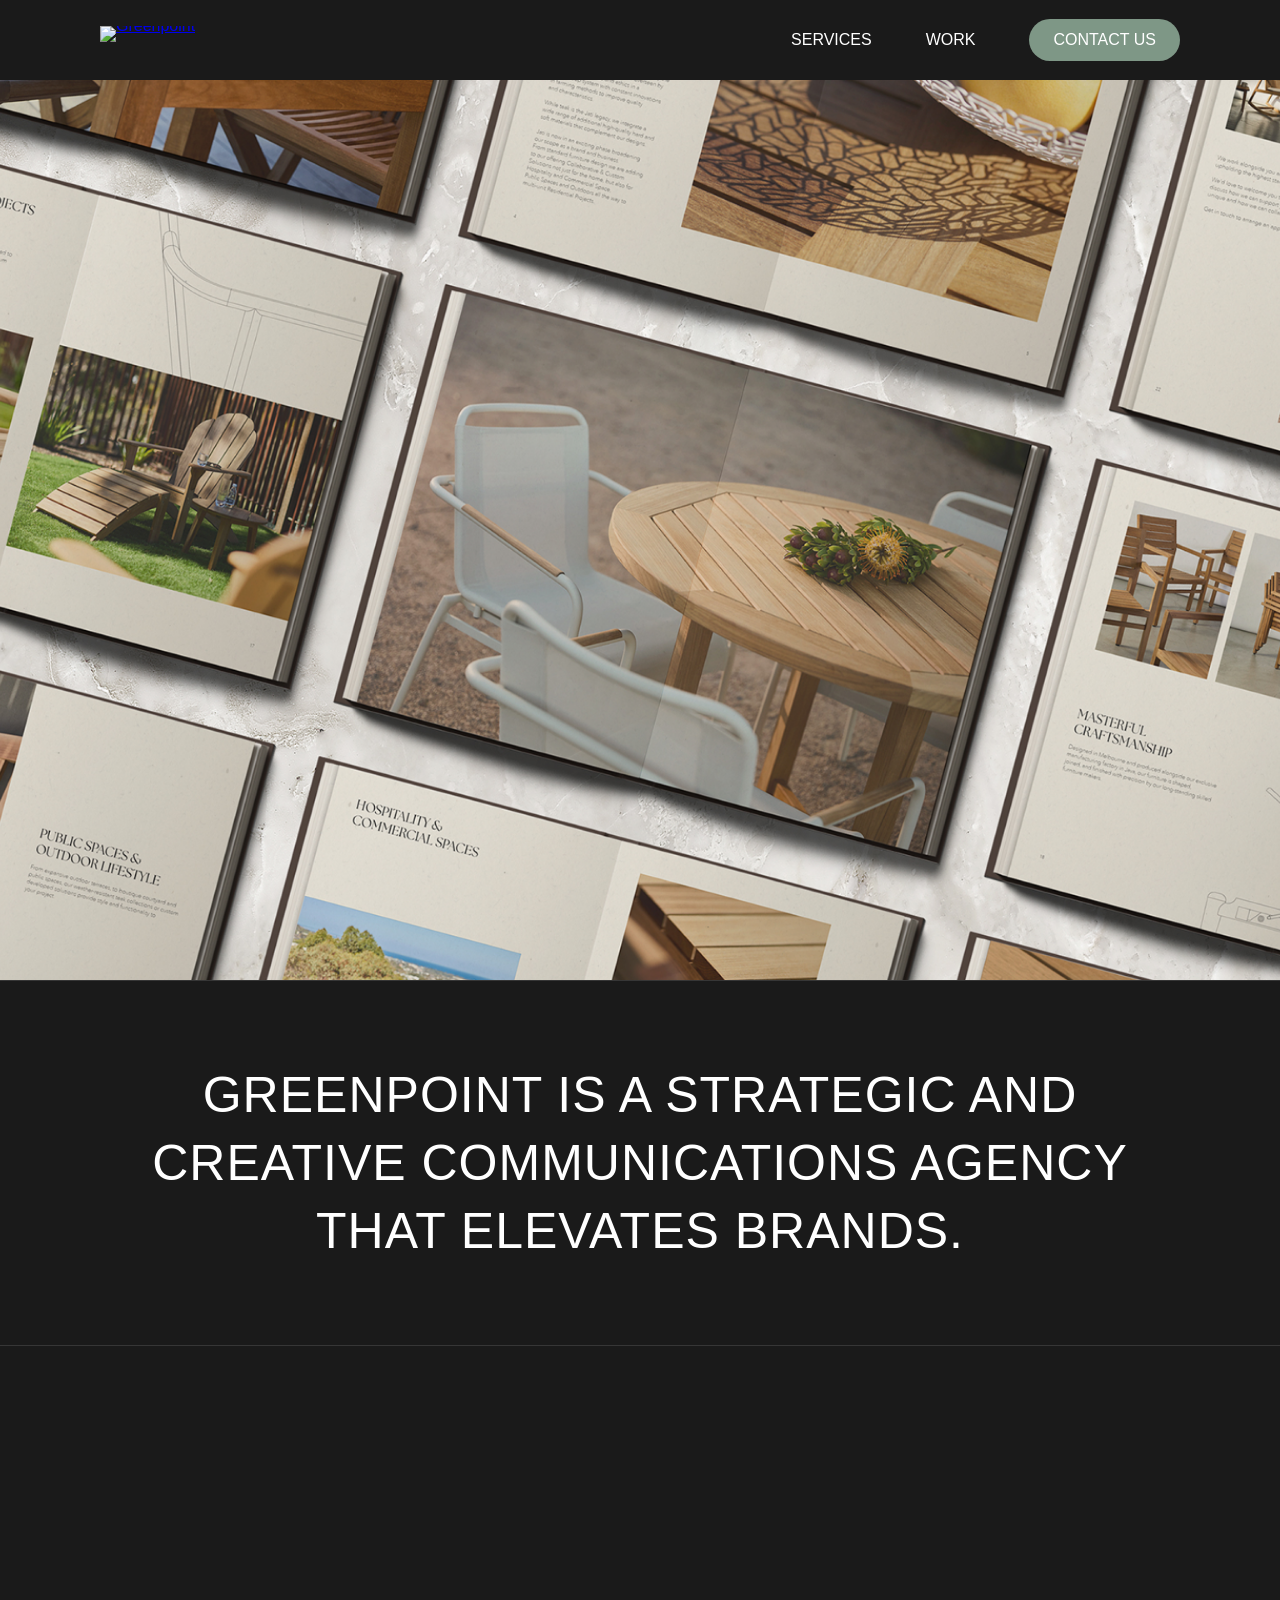
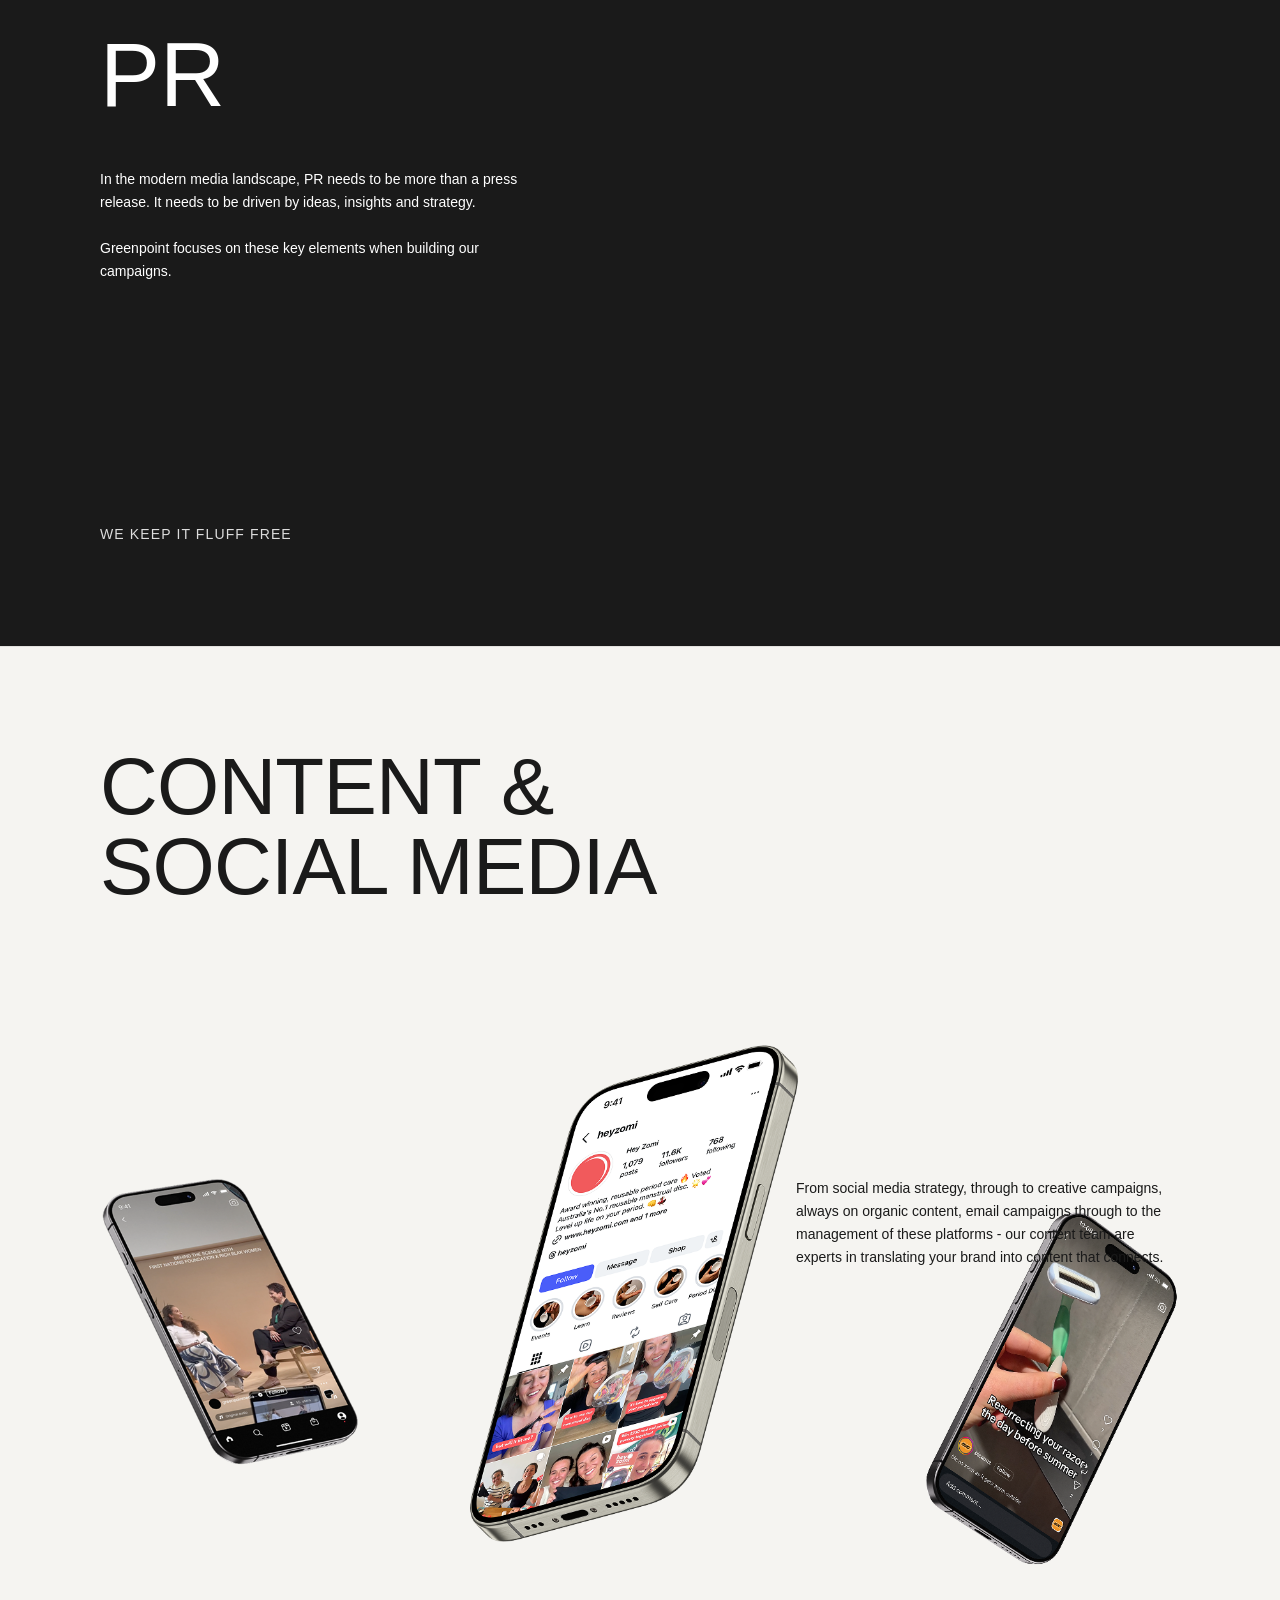
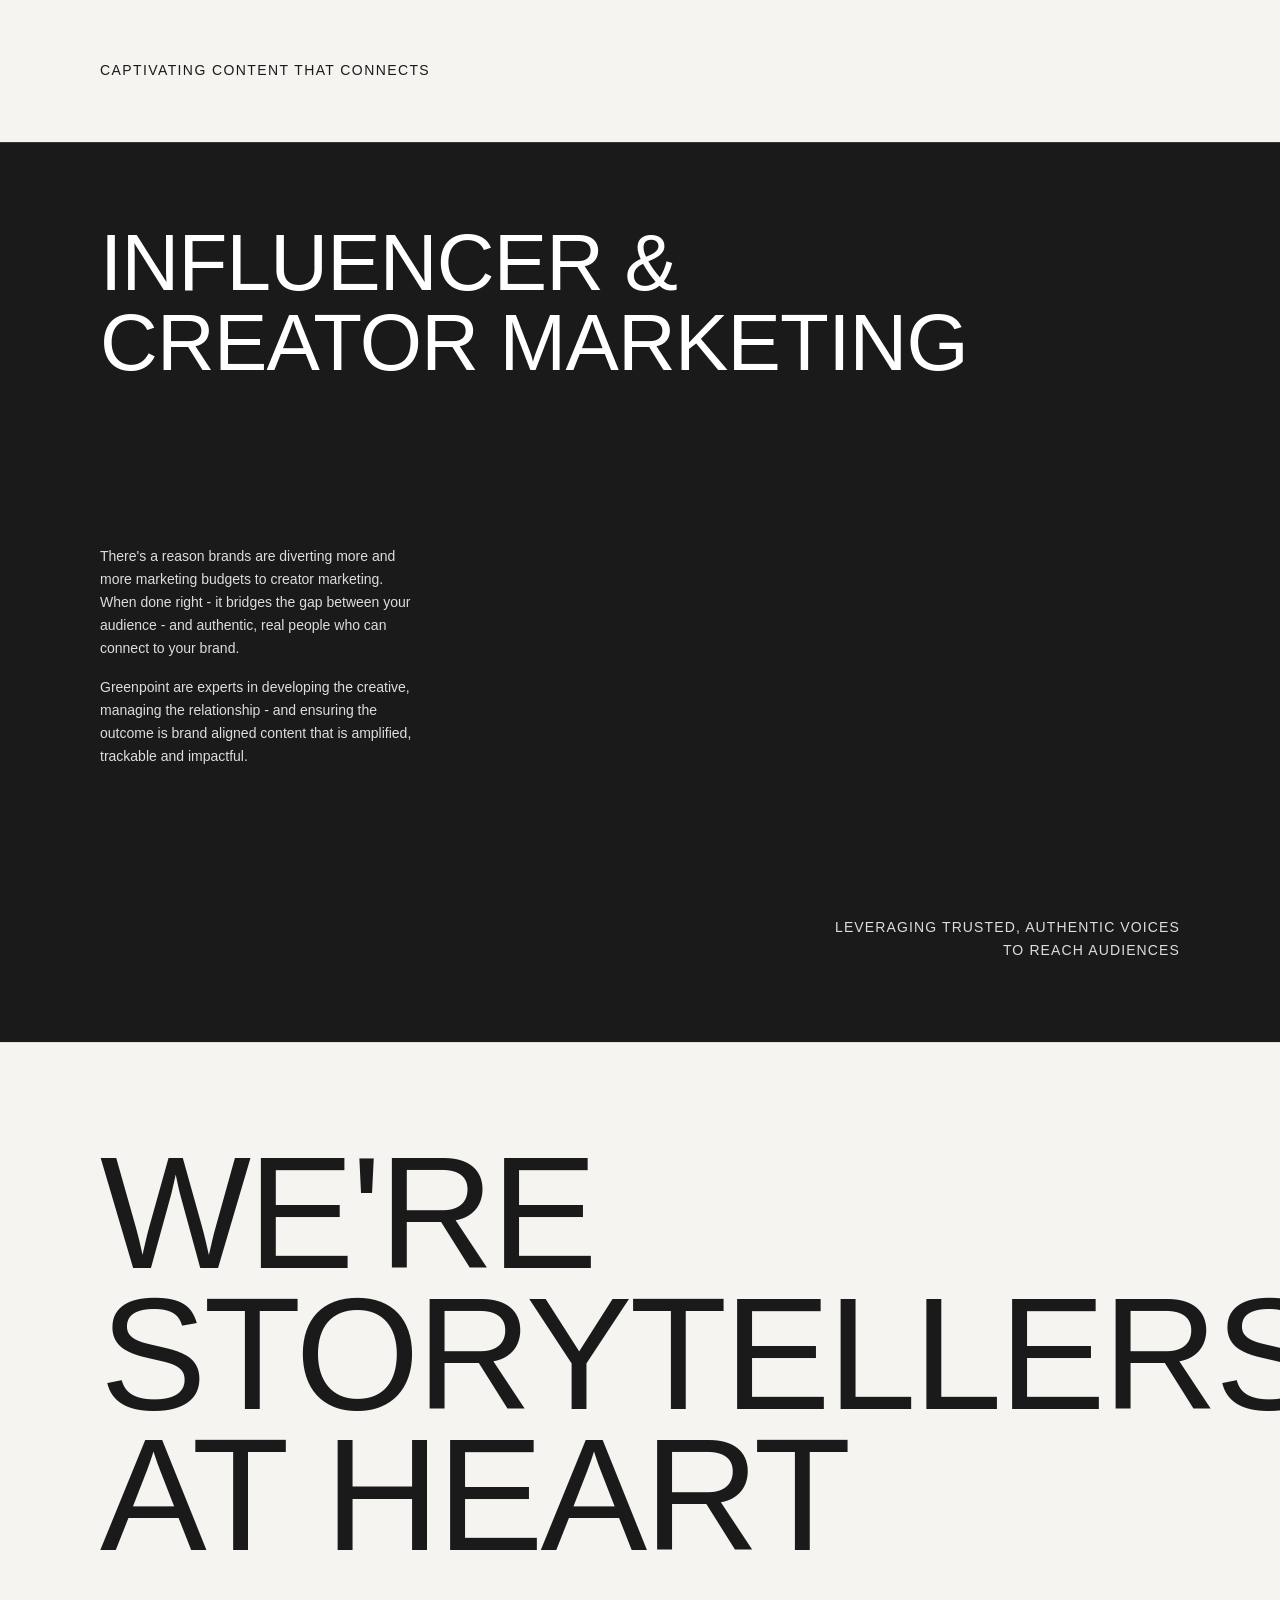
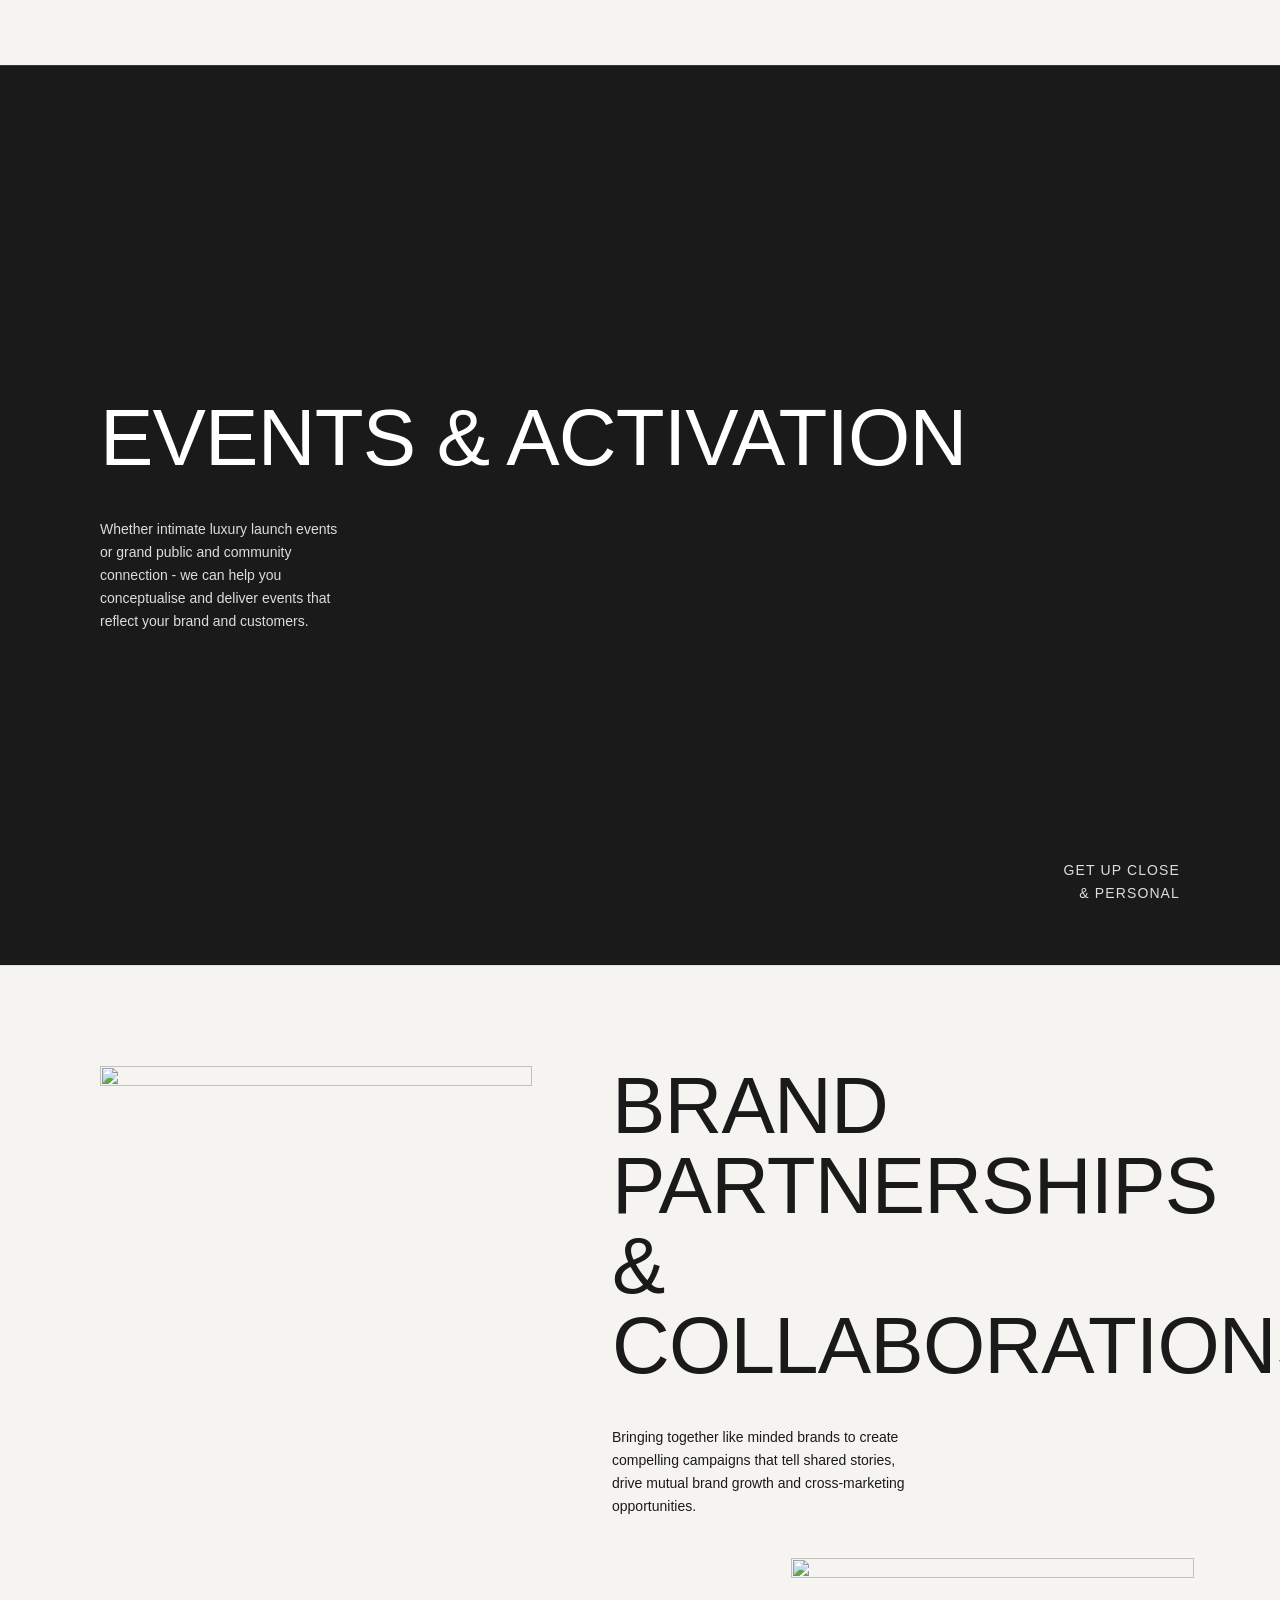
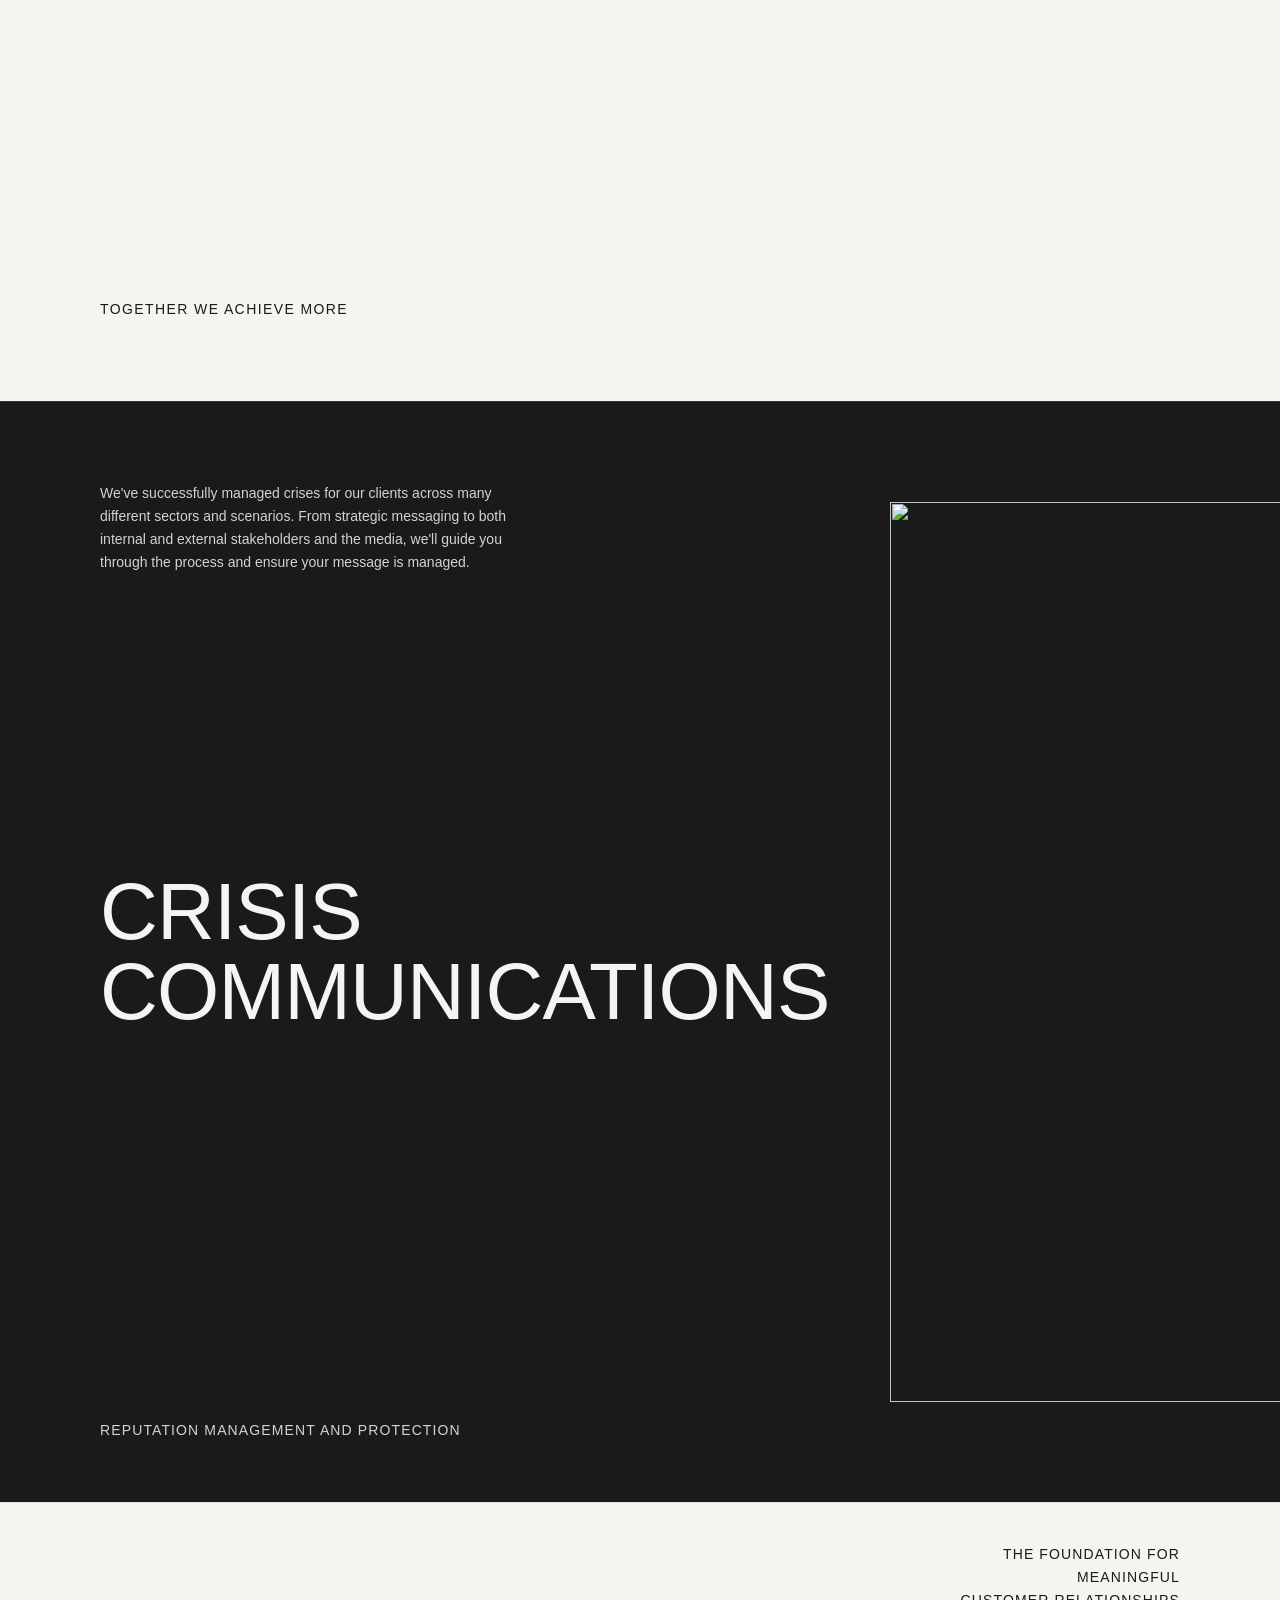
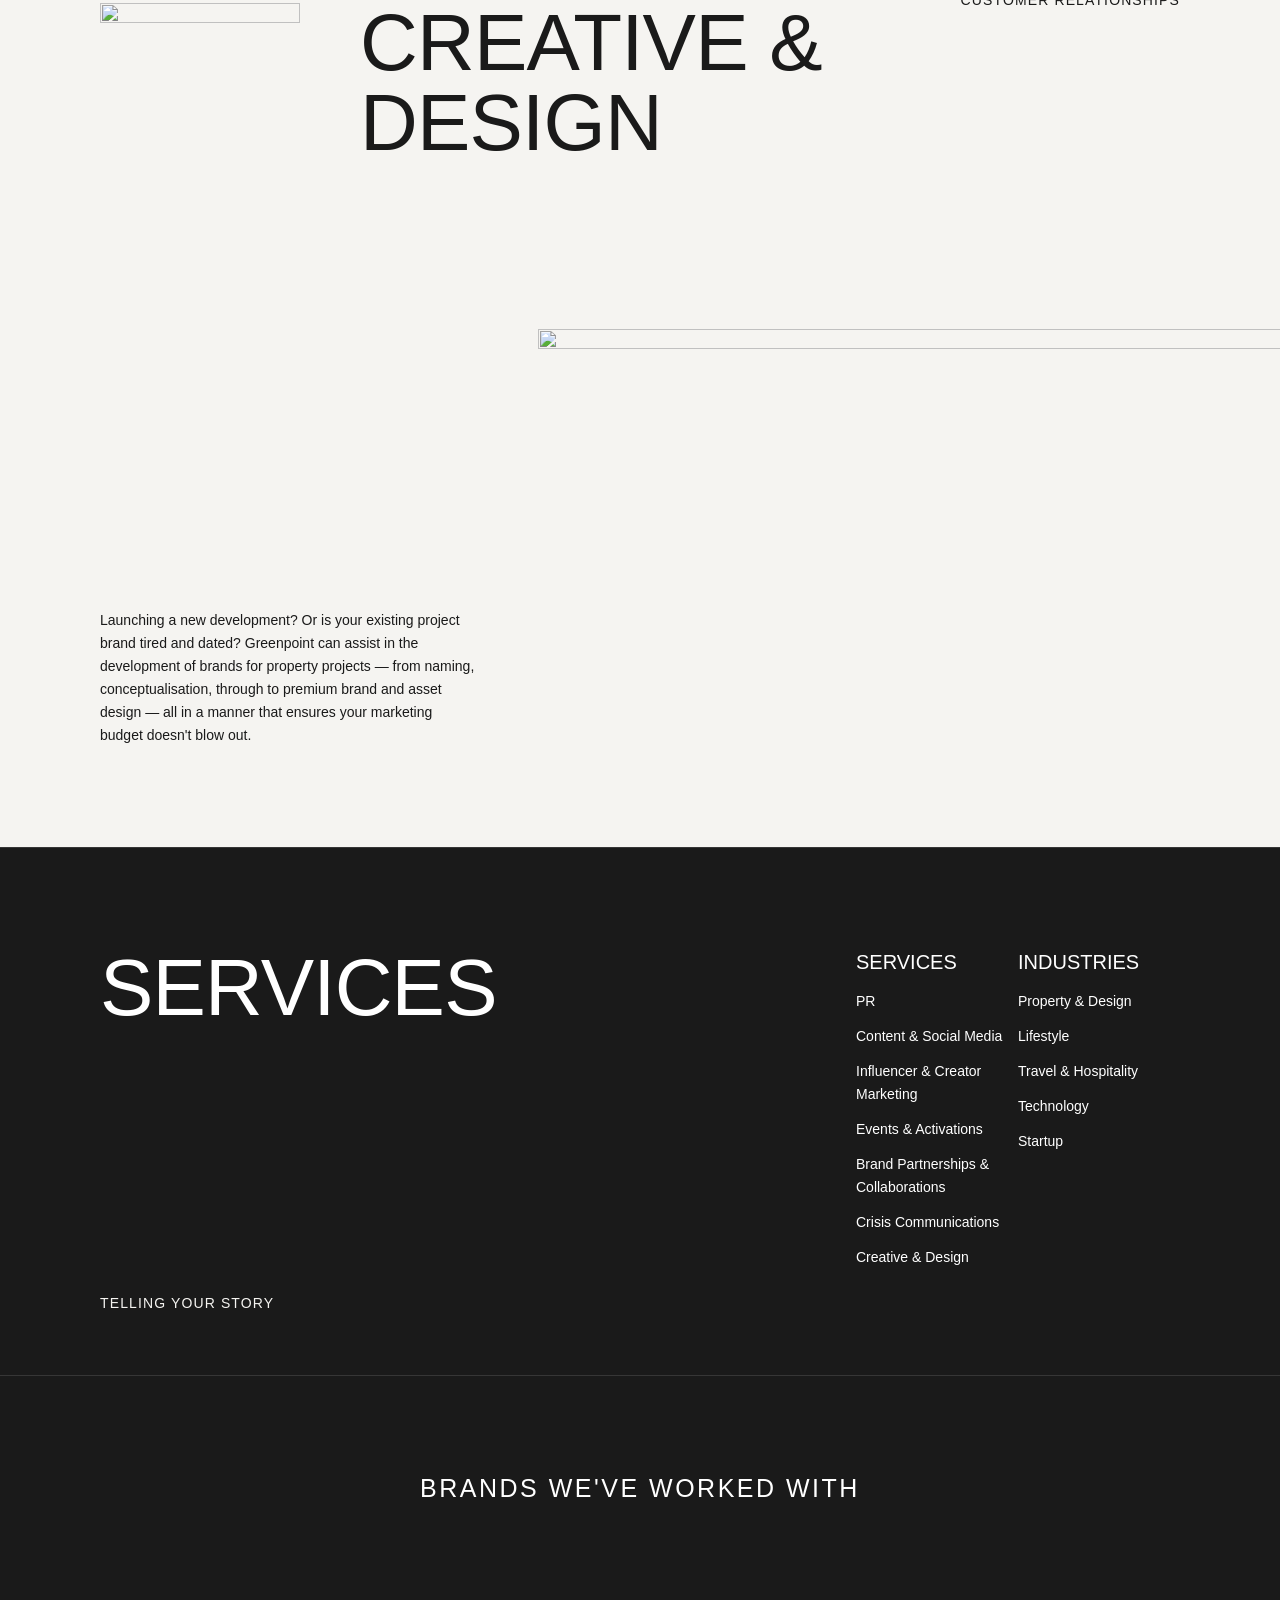
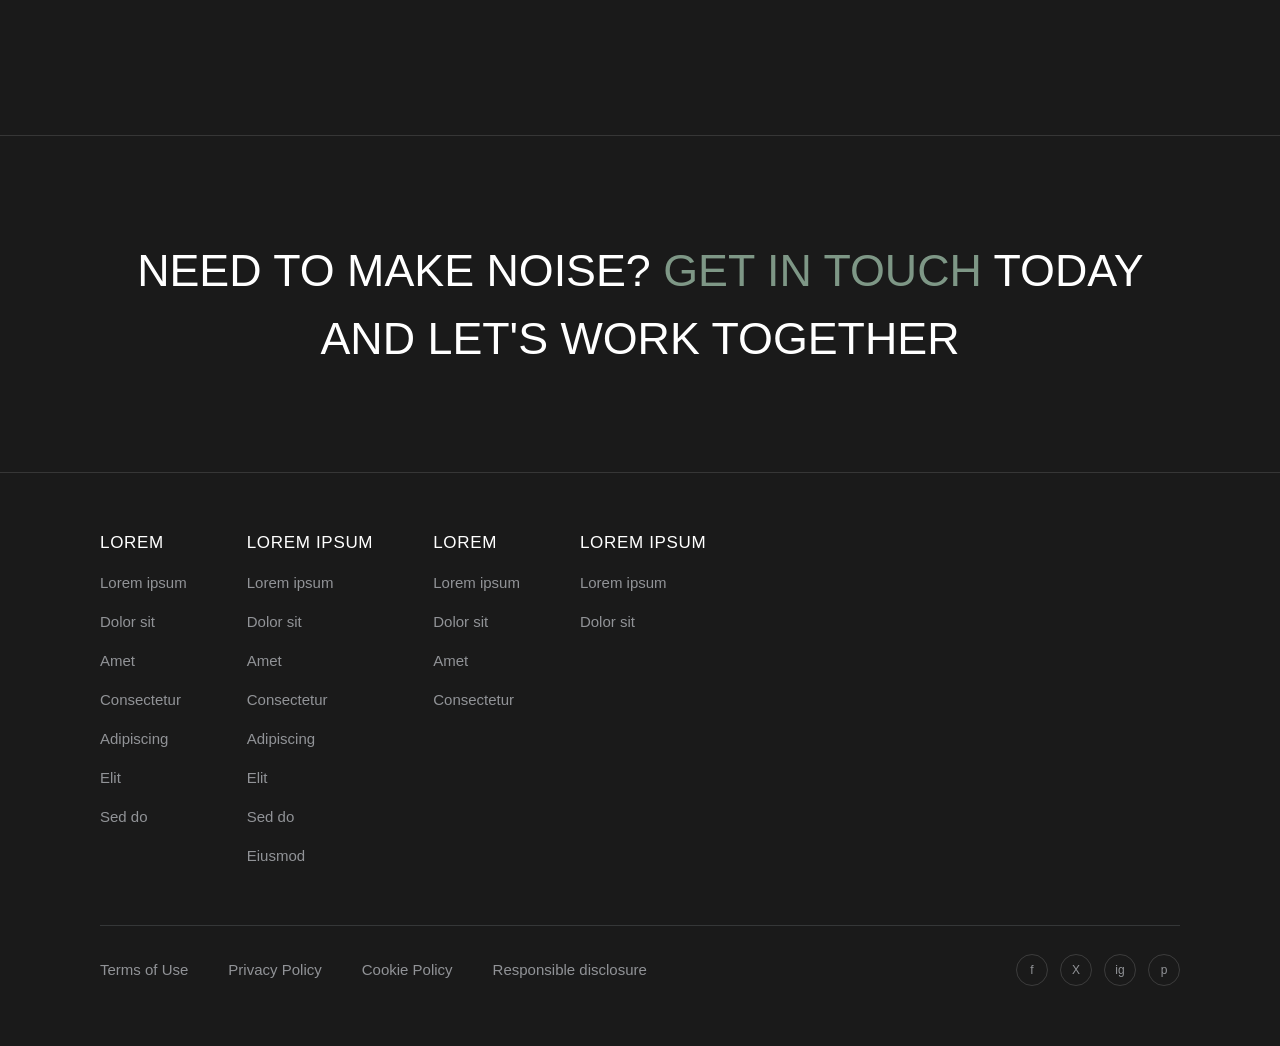
==== commit a288da7a: "Finalise PR section desktop layout - Update PR image URL to cropped WordPress version - Image contai" ====
--- a/index.html
+++ b/index.html
@@ -68,7 +68,7 @@
     </div>
 
     <div class="gp-pr-image">
-      <img src="https://greenpointmedia.com.au/wp-content/uploads/2026/04/PRHeroweb-scaled.png" alt="">
+      <img src="https://greenpointmedia.com.au/wp-content/uploads/2026/04/PRHeroweb-scaled-e1778119922715.png" alt="">
     </div>
 
     <span class="t-white t-upper f300 fs-14 t-muted svc-tagline">We keep it fluff free</span>
--- a/styles.css
+++ b/styles.css
@@ -78,14 +78,15 @@
   justify-content:center;
   gap:40px;
   padding-top:0;
+  padding-bottom:20%;
 }
 #pr .svc-tagline{
   position:absolute;
-  bottom:80px;
+  bottom:100px;
   left:var(--pad);
 }
 
-.gp .svc-body{max-width:435px;margin-bottom:16px}
+.gp .svc-body{width:421px;margin-bottom:16px}
 .gp .svc-tagline{letter-spacing:0.08em}
 
 .gp .content-grid{
@@ -108,6 +109,8 @@
   justify-content:center;
   padding:60px var(--pad);
   overflow:hidden;
+  position:relative;
+  z-index:2;
 }
 
 .gp .st-line{
@@ -120,7 +123,7 @@
 }
 
 .gp .st-indent{margin-left:12%}
-.gp .st-mobile{display:none;}
+.gp .st-mobile{display:none !important;}
 
 .gp .services-grid{
   display:grid;
@@ -312,13 +315,13 @@
 }
 
 /* Specific sections */
-.gp-about{
-  padding:52px var(--pad);
+.gp .gp-about{
+  padding:80px var(--pad) !important;
   display:flex;
   align-items:center;
   justify-content:center;
   text-align:center;
-  min-height:25vh !important;
+  min-height:0 !important;
 }
 
 #pr{
@@ -335,12 +338,13 @@
 }
 
 .gp-pr-image img{
-  width:100%;
-  height:100%;
-  object-fit:cover;
-  display:block;
   position:absolute;
-  inset:0;
+  top:130px;
+  left:55%;
+  transform:translateX(-50%);
+  height:55%;
+  width:auto;
+  object-fit:contain;
 }
 
 .gp-content-section{
@@ -435,19 +439,19 @@
 /* Influencer section */
 .gp .gp-influencer{
   position:relative;
-  overflow:hidden;
+  overflow:visible;
+  z-index:1;
 }
 
 .gp .gp-influencer-bg{
   position:absolute;
-  inset:0;
-  width:100%;
-  height:100%;
-  object-fit:cover;
-  object-position:70% 20%;
-  transform:scale(0.8);
-  transform-origin:bottom center;
-  z-index:0;
+  left:50%;
+  transform:translateX(-50%);
+  bottom:-34%;
+  height:110%;
+  width:auto;
+  object-fit:contain;
+  z-index:1;
 }
 
 .gp .gp-influencer-inner{
@@ -455,29 +459,24 @@
   inset:0;
   z-index:2;
   padding:80px var(--pad);
+  display:flex;
+  flex-direction:column;
+  justify-content:flex-start;
 }
 
 .gp-influencer-heading{
-  position:absolute;
-  top:80px;
-  left:var(--pad);
   text-align:left;
+  margin-bottom:32px;
 }
 
 .gp-influencer-body{
-  position:absolute;
-  top:50%;
-  left:var(--pad);
-  transform:translateY(-60px);
-  max-width:400px;
+  width:321px;
+  margin-top:130px;
+  margin-bottom:16px;
 }
 
 .gp-influencer-body2{
-  position:absolute;
-  top:50%;
-  left:var(--pad);
-  transform:translateY(40px);
-  max-width:400px;
+  width:321px;
 }
 
 .gp-influencer-tagline{
@@ -1278,8 +1277,8 @@
   .gp .storytellers{padding:20px 20px 40px;min-height:0;position:relative;z-index:1;}
 
   .gp .st-line{font-size:clamp(80px,22vw,200px);white-space:normal;}
-  .gp .st-mobile{display:block;}
-  .gp .st-desktop{display:none;}
+  .gp .st-mobile{display:block !important;}
+  .gp .st-desktop{display:none !important;}
   .gp .st-indent{margin-left:8%}
 
   #partnerships{padding-top:0 !important;padding-bottom:0 !important;min-height:0 !important;}
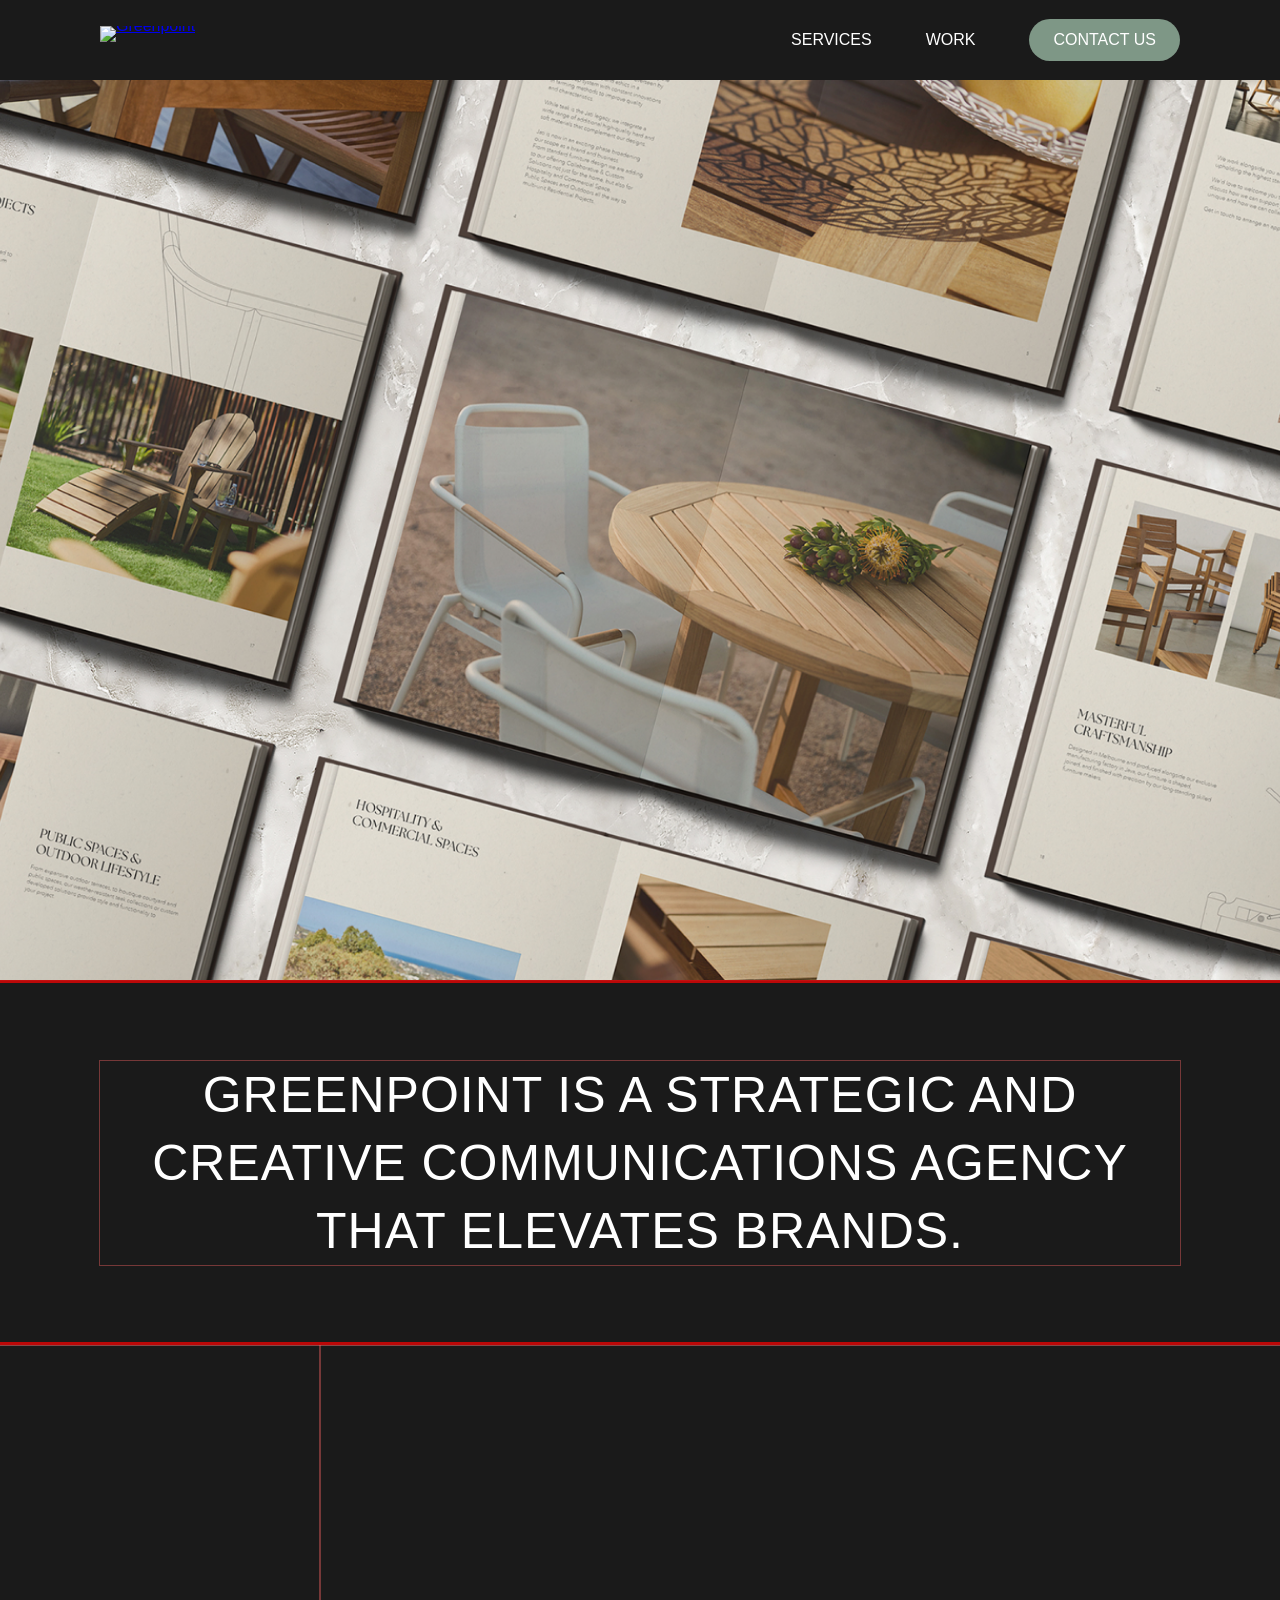
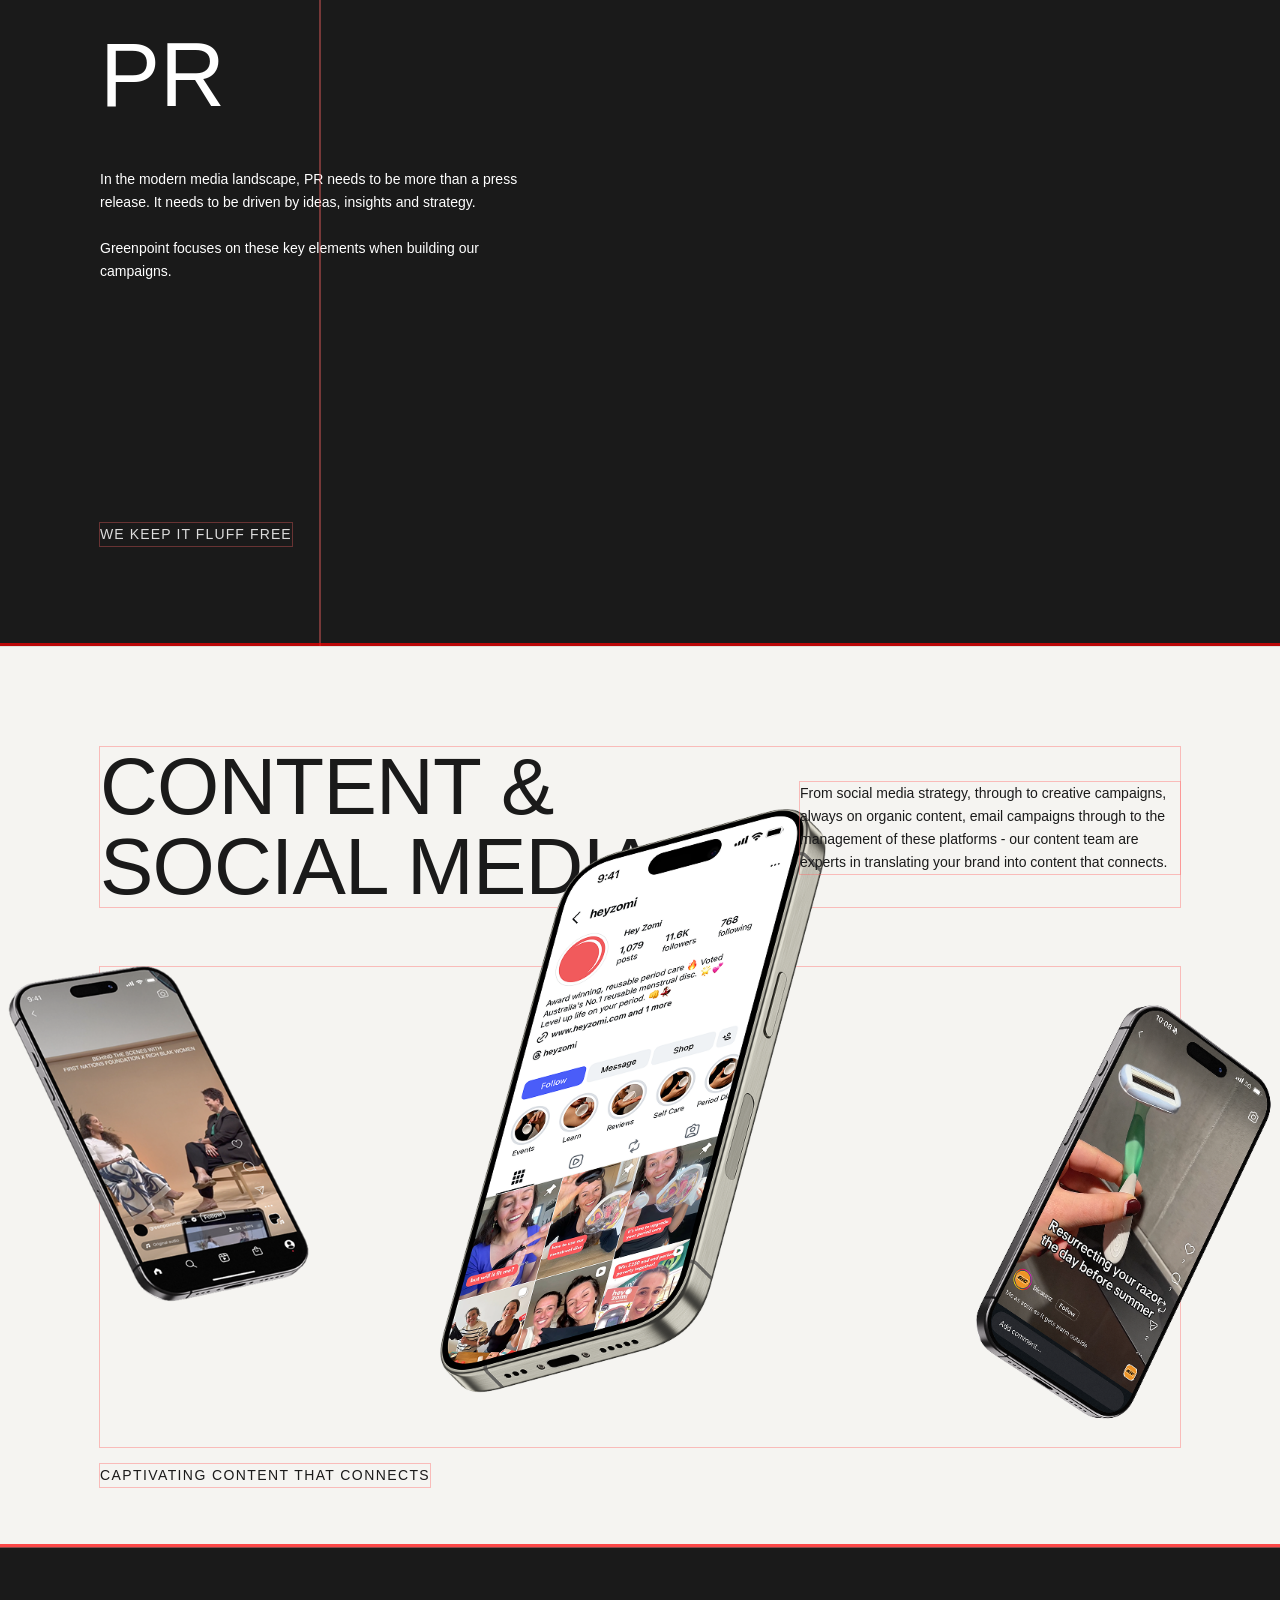
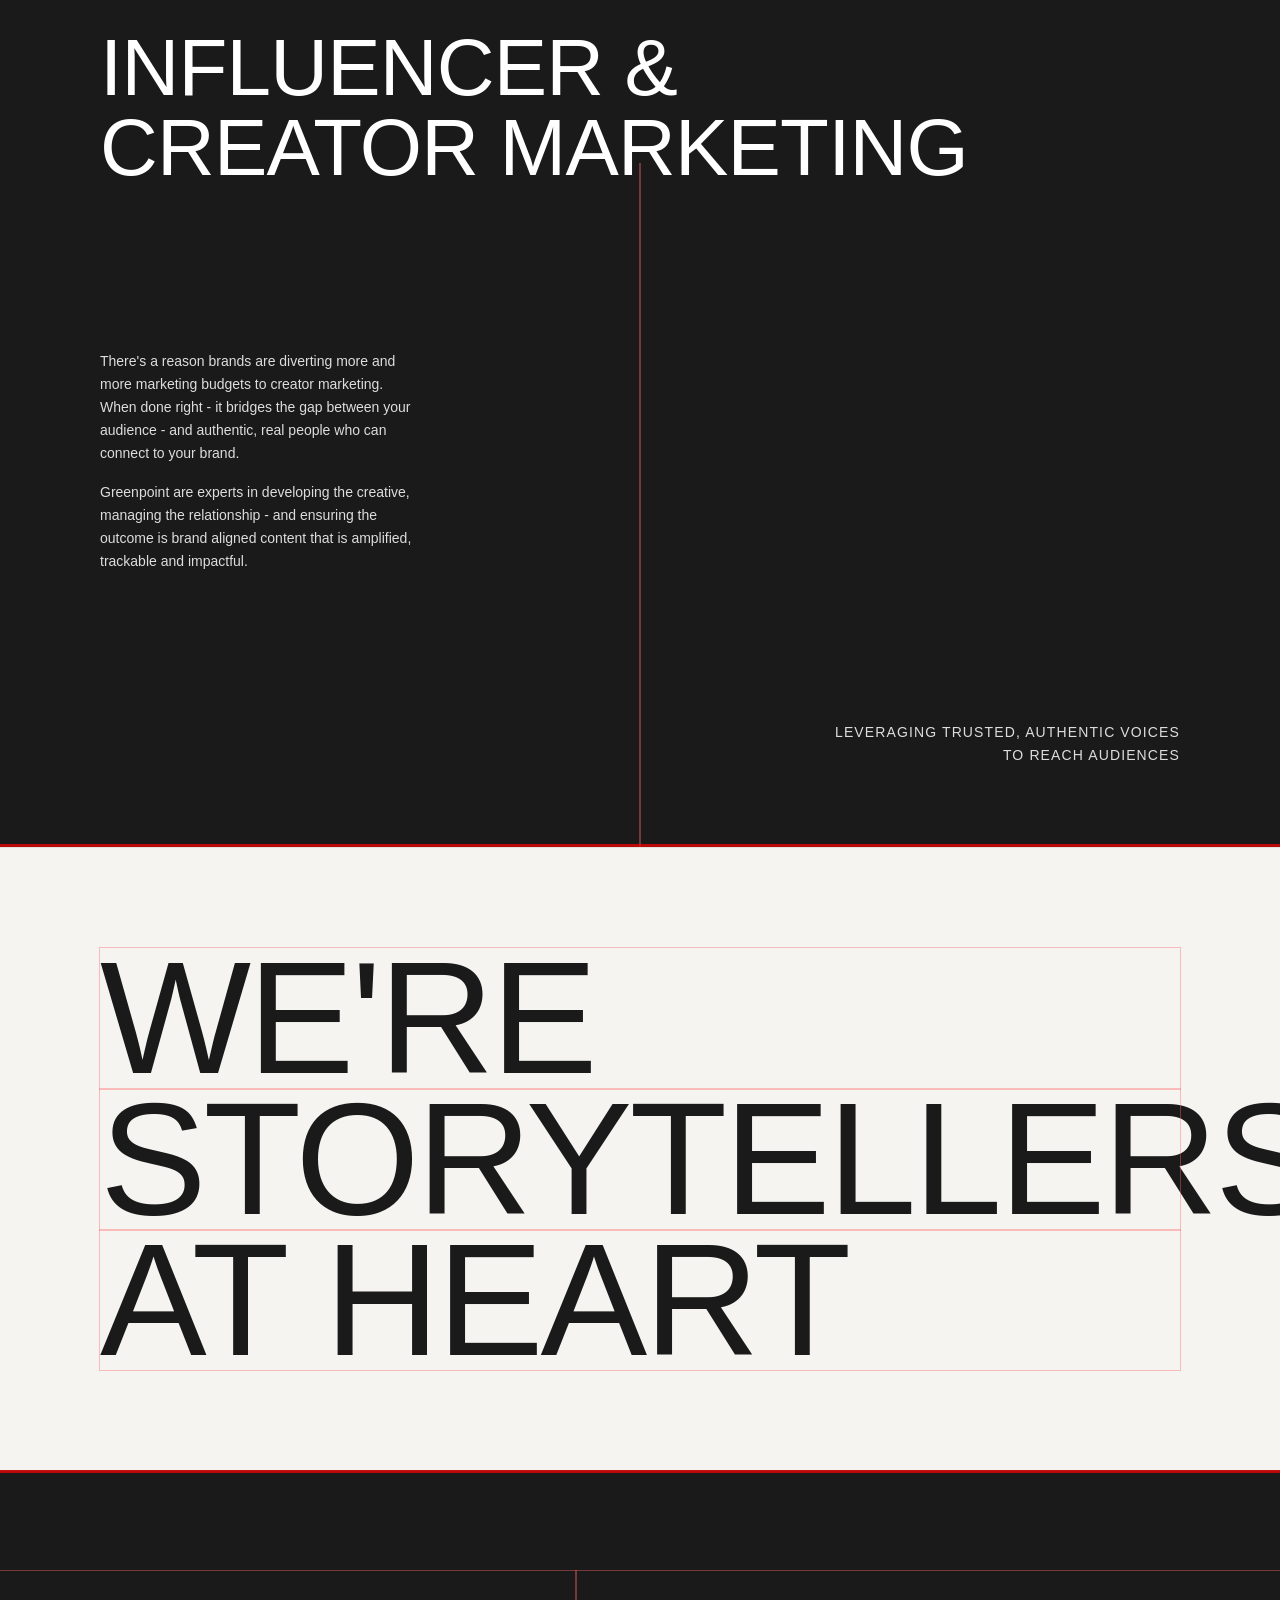
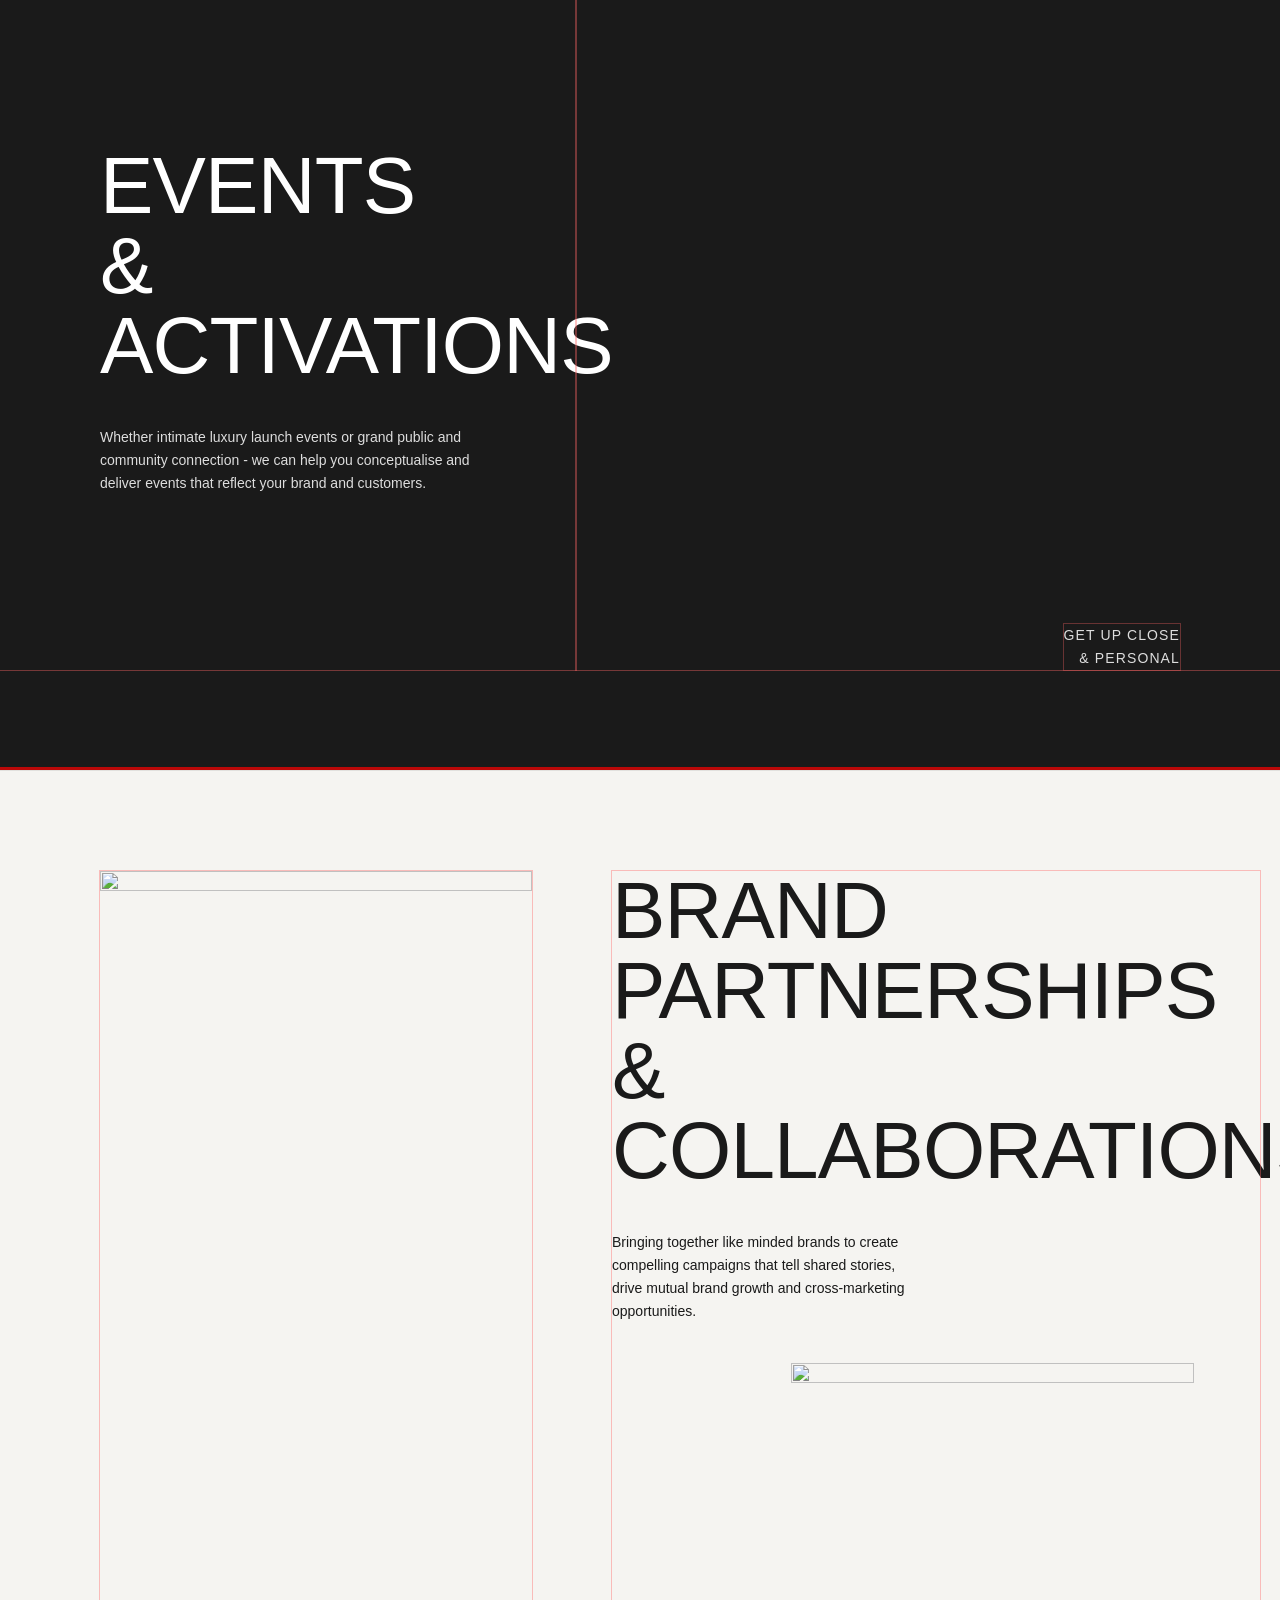
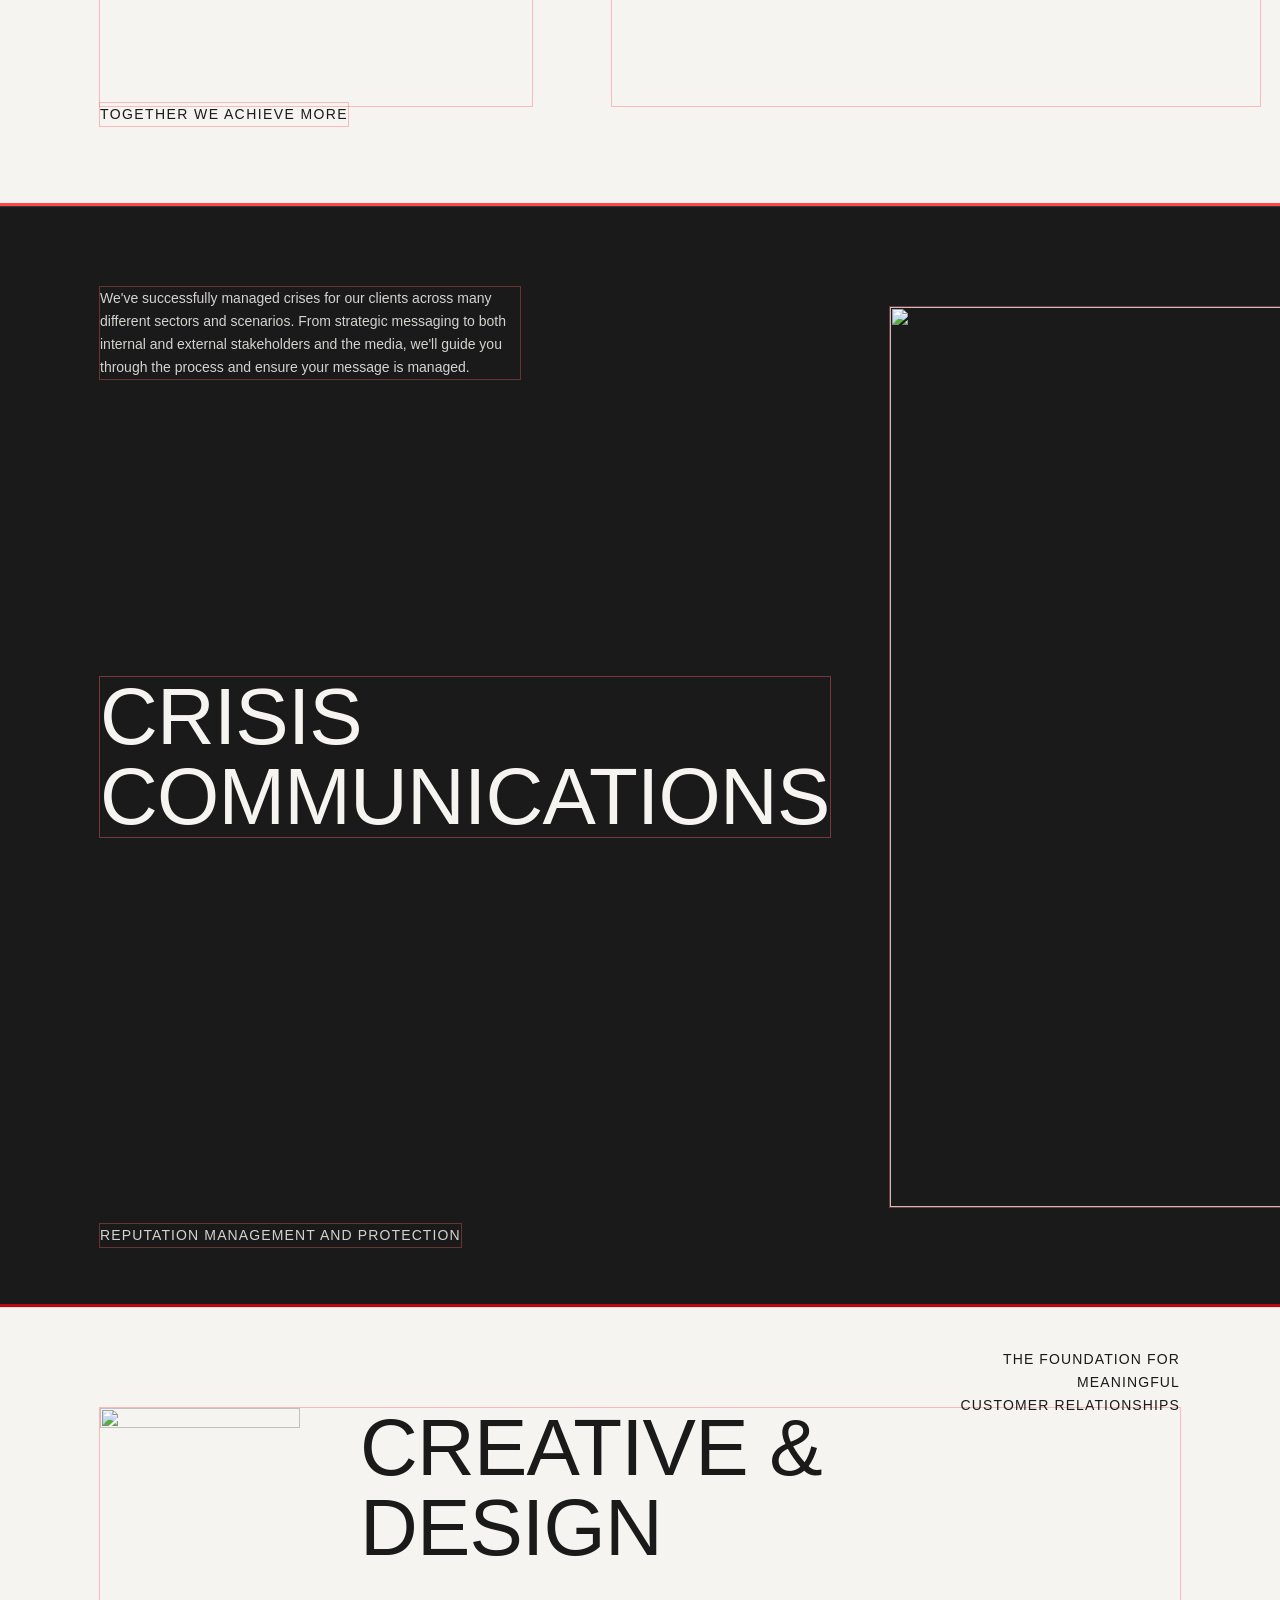
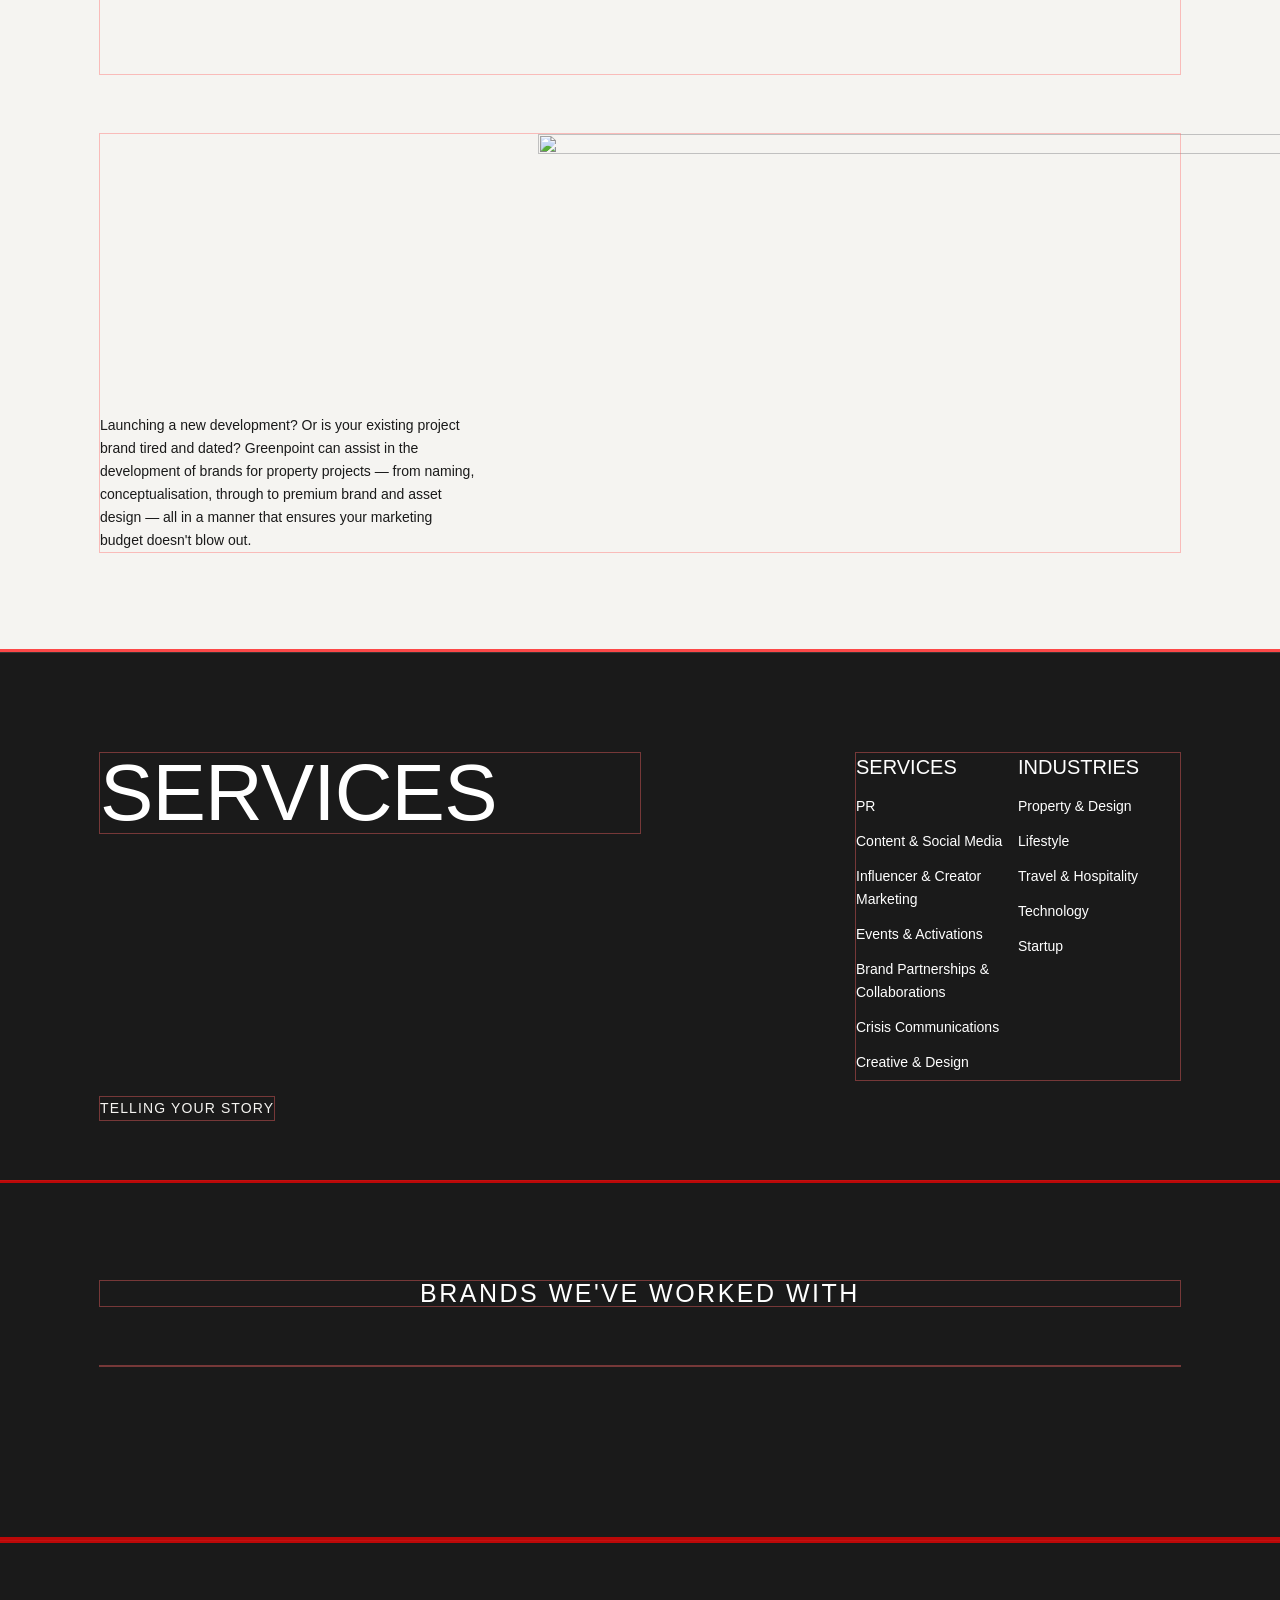
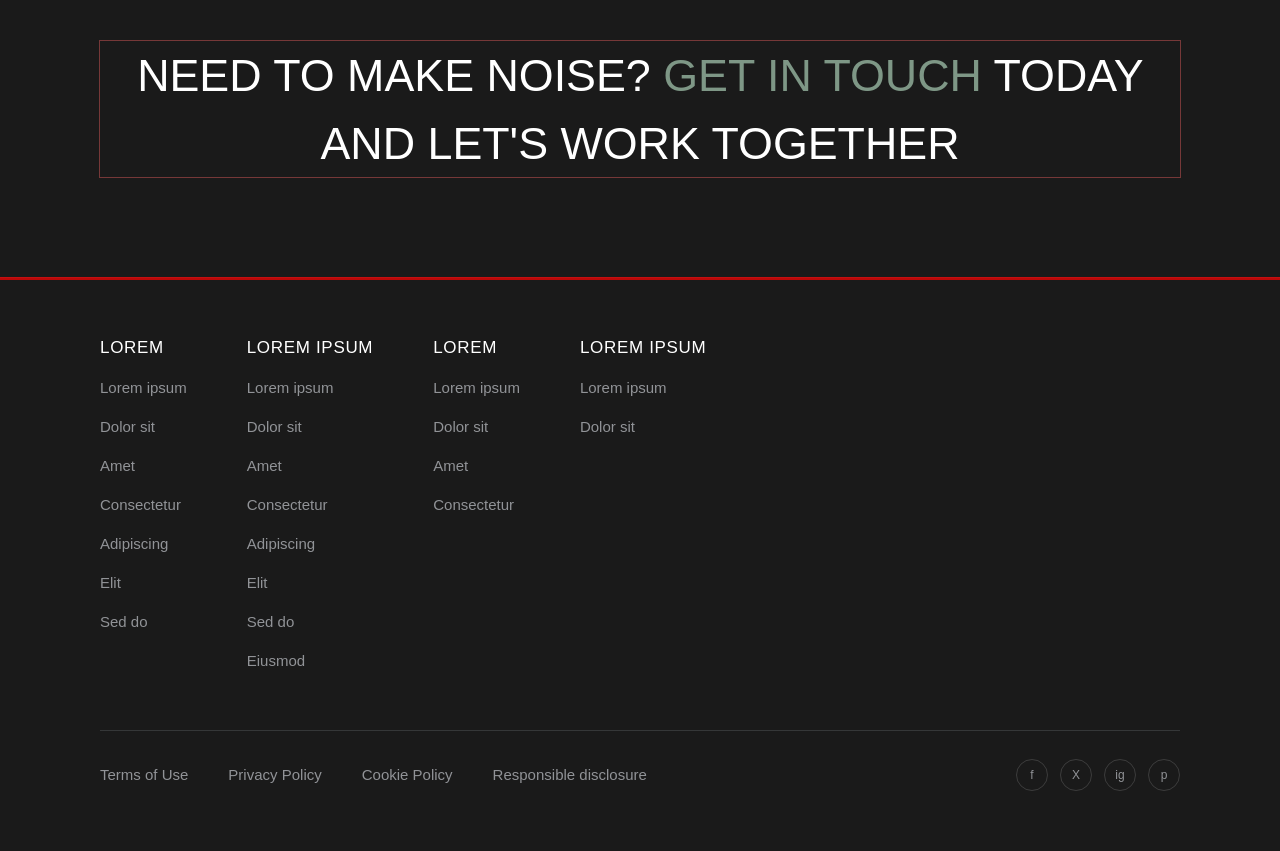
==== commit ae4df5c8: "Finalise Events section desktop layout - Image top-anchored at 0, height 106%, left 30% centred - He" ====
--- a/index.html
+++ b/index.html
@@ -119,7 +119,7 @@
 
 <section id="events" class="bg-dark bd-dark gp-svc-open">
   <div class="gp-svc-open-left">
-    <h2 class="t-white t-upper f300 fs-80" style="margin-bottom:40px">Events &amp; Activation</h2>
+    <h2 class="t-white t-upper f300 fs-80" style="margin-bottom:40px">Events &amp;<br>Activations</h2>
     <p class="t-white f300 fs-14 t-muted" style="max-width:400px">Whether intimate luxury launch events or grand public and community connection - we can help you conceptualise and deliver events that reflect your brand and customers.</p>
   </div>
   <div class="gp-svc-open-right">
--- a/styles.css
+++ b/styles.css
@@ -9,11 +9,13 @@
   --border-l:1px solid rgba(0,0,0,0.08);
 }
 *{box-sizing:border-box;margin:0;padding:0}
+.gp > section > *{outline:1px solid rgba(255,100,100,0.4);}
 
 .gp > section{
   min-height:100vh;
   padding-top:100px !important;
   padding-bottom:100px !important;
+  outline:3px solid rgba(255,0,0,0.7);
 }
 
 html{
@@ -92,15 +94,10 @@
 .gp .content-grid{
   position:relative;
   display:block;
-  height:75vh;
-}
-
-.gp-content-text{
-  position:absolute;
-  right:0;
-  top:10%;
-  width:30%;
-}
+  height:calc(100vh - 420px);
+  overflow:visible;
+}
+
 
 .gp .storytellers{
   min-height:50vh !important;
@@ -357,13 +354,14 @@
   height:100%;
   object-fit:contain;
   display:block;
+  transform:scale(1.3) translateY(-15%);
+  transform-origin:center center;
 }
 .gp-content-text{
   position:absolute;
   right:var(--pad);
-  top:50%;
-  transform:translateY(-20%);
-  width:30%;
+  top:15%;
+  width:380px;
 }
 .gp-content-tagline{
   position:absolute;
@@ -827,7 +825,7 @@
 
 .gp-svc-open{
   display:grid;
-  grid-template-columns:35% 65%;
+  grid-template-columns:45% 55%;
   min-height:100vh;
   position:relative;
 }
@@ -840,7 +838,7 @@
 }
 
 .gp-svc-open-left h2{
-  white-space:nowrap;
+  white-space:normal;
 }
 
 .gp-svc-open-right{
@@ -849,19 +847,19 @@
 }
 
 .gp-svc-open-right img{
-  width:648px;
-  aspect-ratio:323/484;
+  height:106%;
+  width:auto;
   object-fit:cover;
   display:block;
   position:absolute;
-  top:50%;
-  right:25%;
-  transform:translateY(-50%);
+  top:0;
+  left:30%;
+  transform:translateX(-50%);
 }
 
 .gp-svc-open-tagline{
   position:absolute;
-  bottom:60px;
+  bottom:100px;
   right:var(--pad);
   letter-spacing:0.08em;
   text-align:right;
@@ -1170,7 +1168,7 @@
 
   .gp-about{
     grid-template-columns:1fr;
-    padding:20px;
+    padding:20px !important;
     gap:20px;
     min-height:0 !important;
   }
@@ -1207,6 +1205,8 @@
     justify-content:flex-start;
     gap:0;
   }
+  #pr .svc-panel{padding-bottom:0 !important;}
+  .gp .svc-body{width:100%;}
   #pr h2{font-size:30px;line-height:40px;letter-spacing:normal;margin-bottom:20px !important;}
   #pr p{margin-bottom:20px;}
   .gp .svc-tagline,
@@ -1429,6 +1429,7 @@
     width:100%;
     height:100%;
     object-fit:cover;
+    transform:none;
   }
   .gp-content-text{
     order:3;
